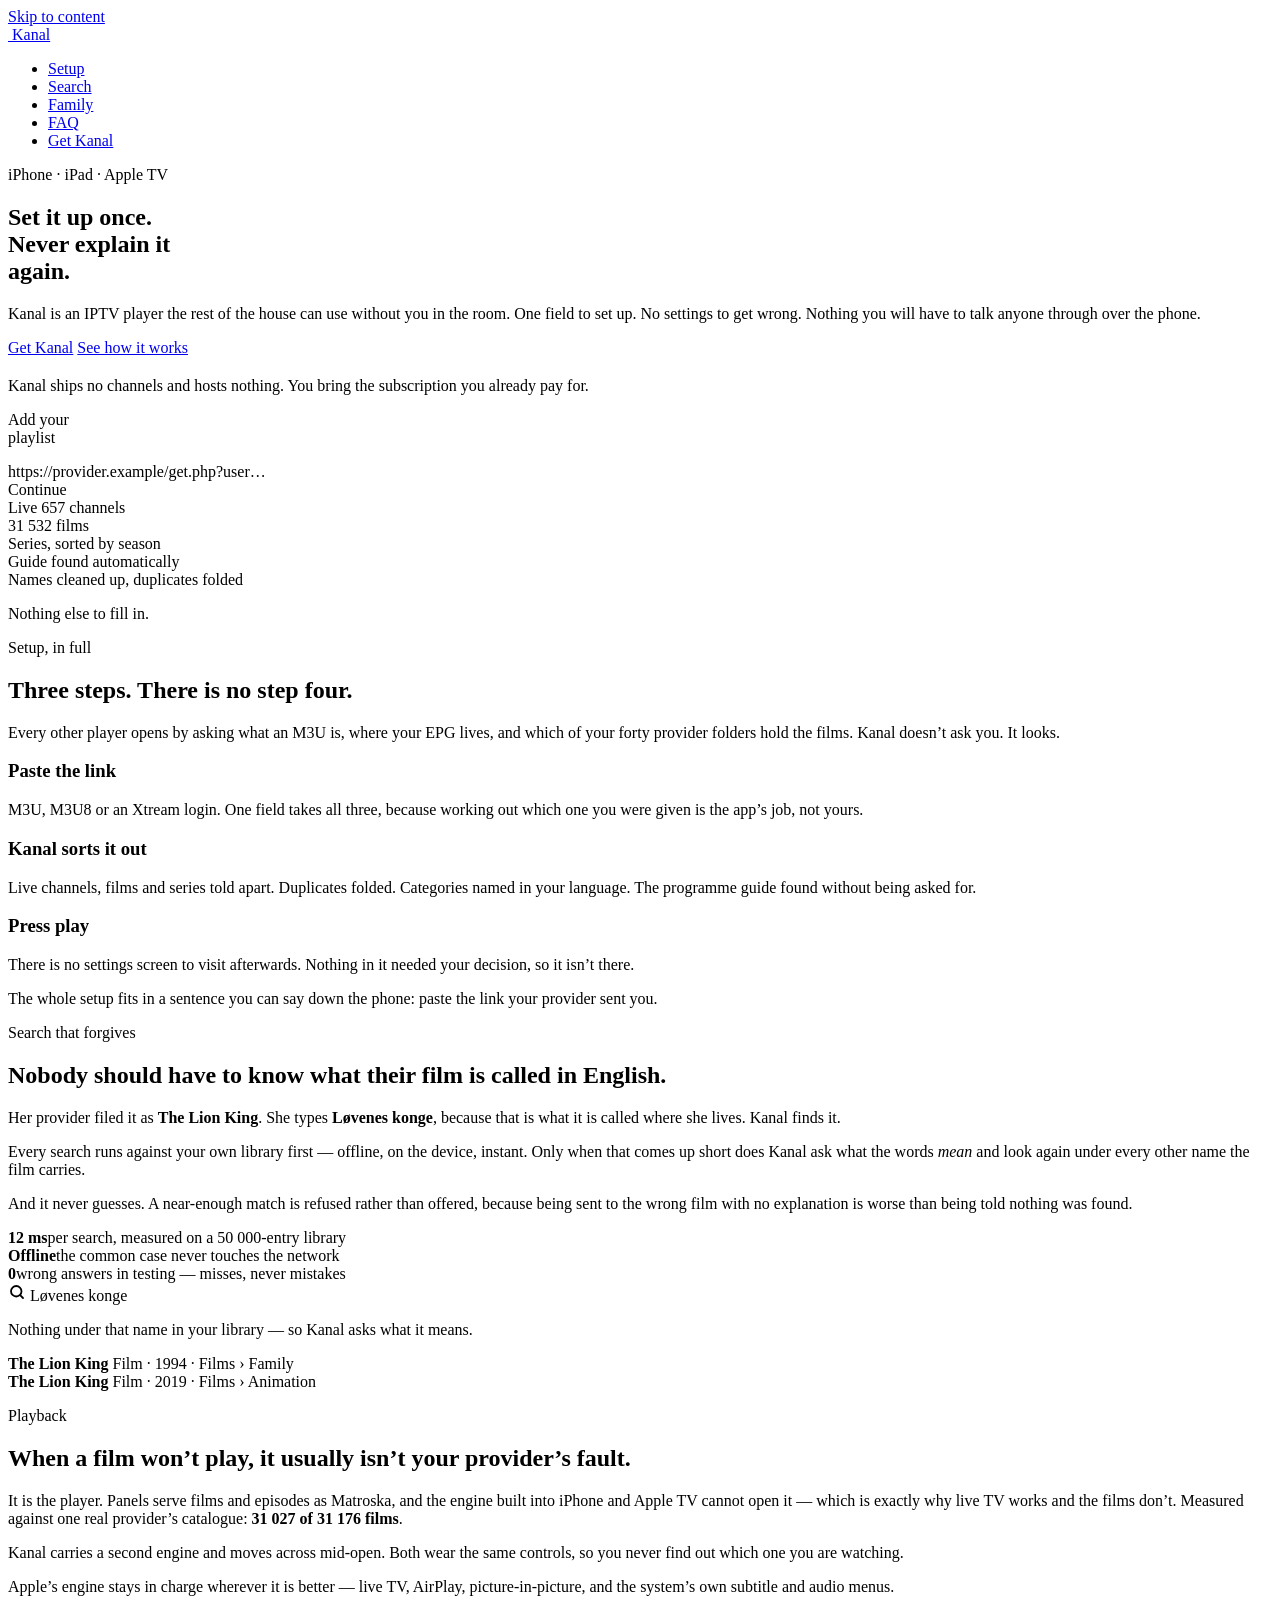
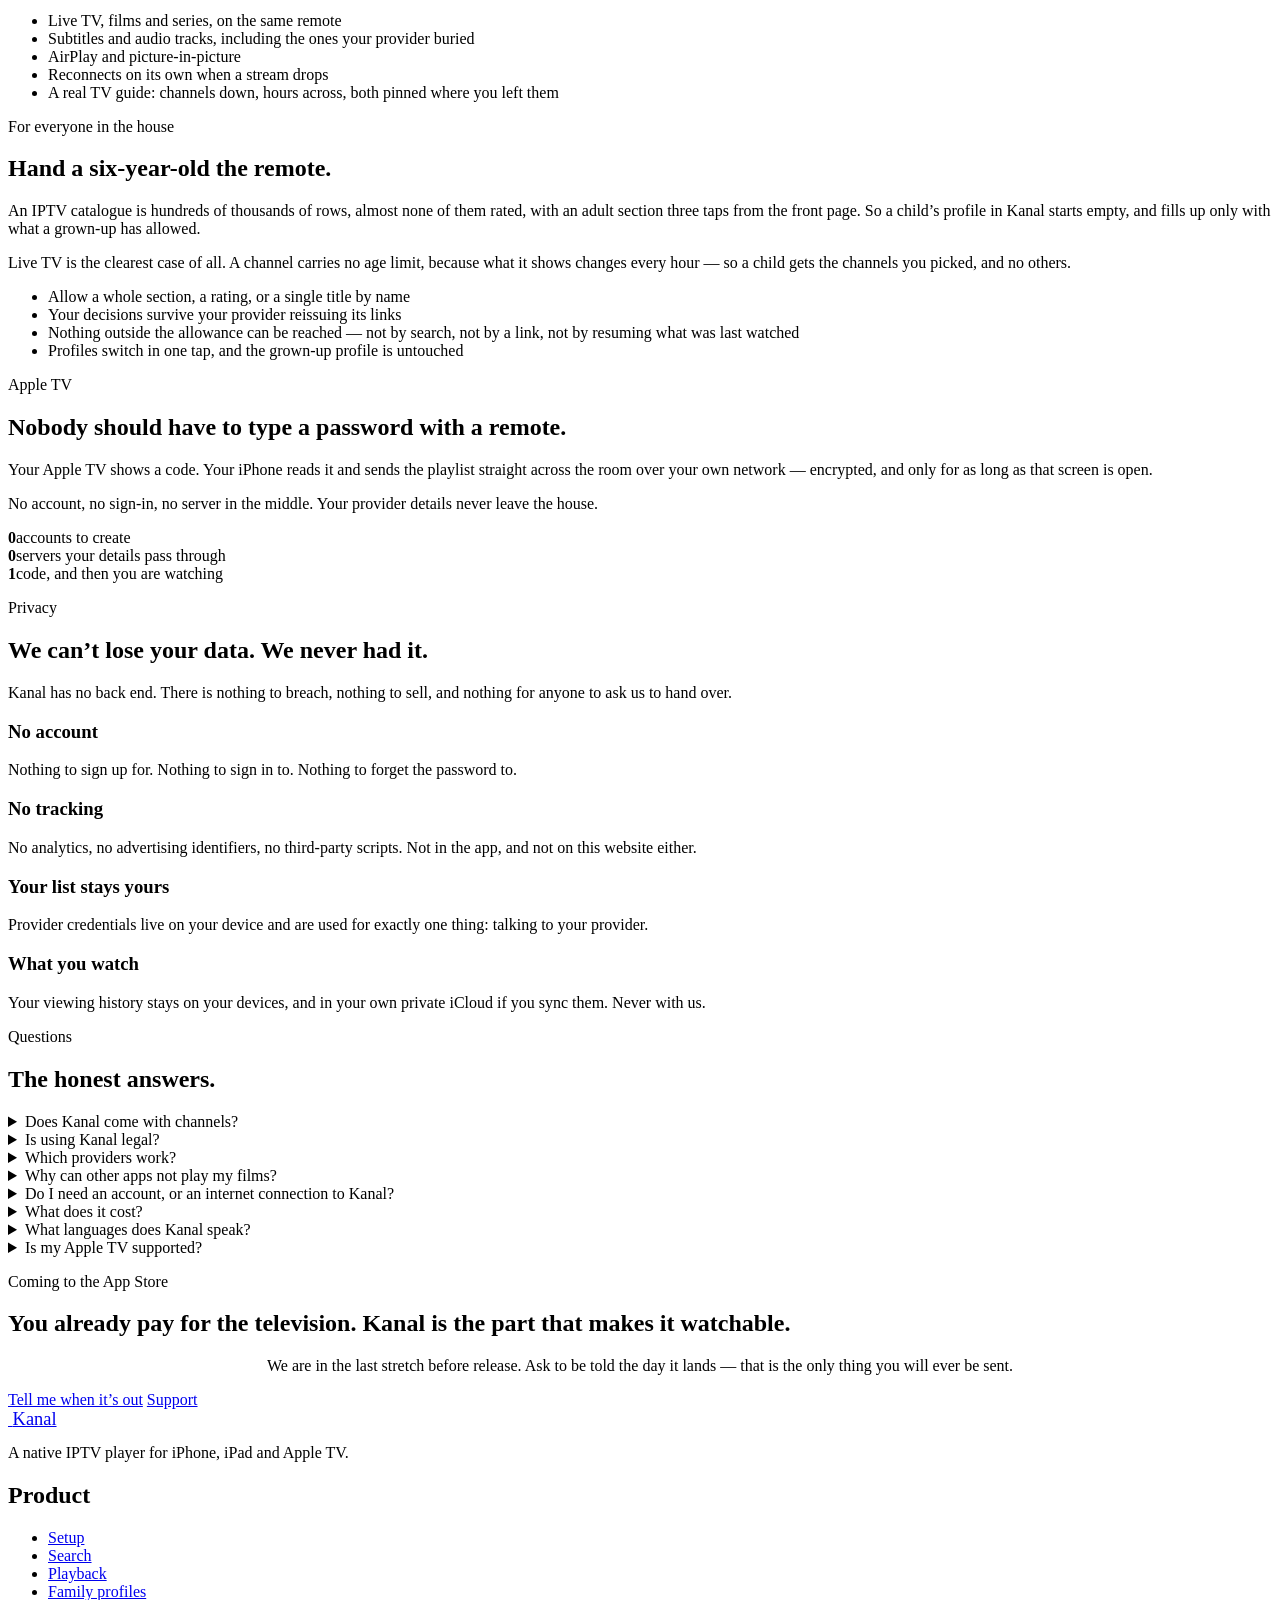
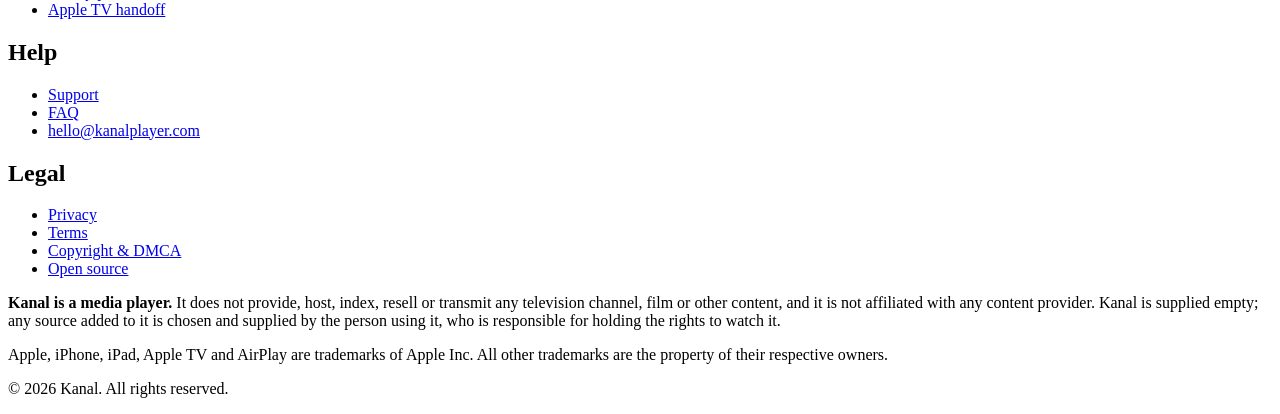
==== Site/index.html @ 0459a4e7 "Bring the website into the repository, ready for Vercel Site/ was a sibling folder outside git, so a" ====
<!doctype html>
<html lang="en">
<head>
<meta charset="utf-8">
<meta name="viewport" content="width=device-width, initial-scale=1, viewport-fit=cover">
<title>Kanal — the IPTV player anyone in the house can use</title>
<meta name="description" content="Kanal is an IPTV player for iPhone, iPad and Apple TV. Paste one link and it does the rest: sorts live TV, films and series, finds the guide, and plays the formats other players refuse. No account, no settings, nothing to explain.">
<link rel="canonical" href="https://kanalplayer.com/">
<meta name="theme-color" content="#EFEFEF" media="(prefers-color-scheme: light)">
<meta name="theme-color" content="#0B0B0C" media="(prefers-color-scheme: dark)">

<meta property="og:type" content="website">
<meta property="og:site_name" content="Kanal">
<meta property="og:title" content="Set it up once. Never explain it again.">
<meta property="og:description" content="The IPTV player for iPhone, iPad and Apple TV that the rest of the house can use without you in the room.">
<meta property="og:url" content="https://kanalplayer.com/">
<meta property="og:image" content="https://kanalplayer.com/assets/og.png">
<meta property="og:image:width" content="1200">
<meta property="og:image:height" content="630">
<meta property="og:image:alt" content="Kanal — set it up once, never explain it again.">
<meta name="twitter:card" content="summary_large_image">

<link rel="icon" href="/assets/app-icon-32.png" type="image/png">
<link rel="apple-touch-icon" href="/assets/apple-touch-icon.png">
<link rel="manifest" href="/site.webmanifest">
<link rel="stylesheet" href="/assets/styles.css">

<script type="application/ld+json">
{
  "@context": "https://schema.org",
  "@graph": [
    {
      "@type": "SoftwareApplication",
      "name": "Kanal",
      "alternateName": "Kanal: IPTV Player",
      "applicationCategory": "MultimediaApplication",
      "operatingSystem": "iOS, iPadOS, tvOS",
      "url": "https://kanalplayer.com/",
      "description": "A native IPTV player for iPhone, iPad and Apple TV. One field of setup: paste any M3U or Xtream link and Kanal detects the type, finds the guide and sorts live TV, films and series. Ships no channels.",
      "featureList": [
        "One-field setup for M3U and Xtream sources",
        "Automatic sorting of live TV, films and series",
        "Electronic programme guide",
        "Search across languages",
        "Child profiles",
        "Phone to Apple TV handoff over the local network",
        "Plays Matroska and other formats AVPlayer cannot open"
      ]
    },
    {
      "@type": "FAQPage",
      "mainEntity": [
        {
          "@type": "Question",
          "name": "Does Kanal come with channels?",
          "acceptedAnswer": { "@type": "Answer", "text": "No. Kanal arrives empty. It ships no channels, hosts nothing and has no catalogue of its own. You bring a subscription you already pay for, and Kanal plays it." }
        },
        {
          "@type": "Question",
          "name": "What do I need to set it up?",
          "acceptedAnswer": { "@type": "Answer", "text": "One link from your provider. Kanal works out whether it is an M3U playlist or an Xtream login, finds the programme guide, and sorts the result into live TV, films and series." }
        },
        {
          "@type": "Question",
          "name": "Does Kanal need an account?",
          "acceptedAnswer": { "@type": "Answer", "text": "No. There is no Kanal account and no Kanal server. Your provider details are stored on your device and are never sent to us." }
        },
        {
          "@type": "Question",
          "name": "Why do some films not play in other apps?",
          "acceptedAnswer": { "@type": "Answer", "text": "Most providers serve films and episodes as Matroska, which Apple's built-in player cannot open. Kanal carries a second playback engine and switches to it automatically when it meets a format the system engine refuses." }
        }
      ]
    }
  ]
}
</script>
</head>

<body>
<a class="skip" href="#main">Skip to content</a>

<header class="masthead">
  <div class="shell">
    <a class="wordmark" href="/">
      <img class="mark" src="/assets/app-icon-128.png" alt="">
      <span>Kanal</span>
    </a>
    <nav aria-label="Primary">
      <ul>
        <li class="nav-secondary"><a href="#setup">Setup</a></li>
        <li class="nav-secondary"><a href="#search">Search</a></li>
        <li class="nav-secondary"><a href="#family">Family</a></li>
        <li class="nav-secondary"><a href="#faq">FAQ</a></li>
        <li><a href="#get">Get Kanal</a></li>
      </ul>
    </nav>
  </div>
</header>

<main id="main">

  <!-- ------------------------------------------------------------ hero -->
  <section class="hero">
    <div class="shell hero-grid">
      <div>
        <p class="eyebrow">iPhone · iPad · Apple TV</p>
        <h1 class="display">Set it up once.<br>Never explain it<br><span class="accent-text">again</span>.</h1>
        <p class="lede">Kanal is an IPTV player the rest of the house can use without you in the room. One field to set up. No settings to get wrong. Nothing you will have to talk anyone through over the phone.</p>
        <div class="actions hero-actions">
          <a class="btn btn-primary" href="#get">Get Kanal</a>
          <a class="btn btn-quiet" href="#setup">See how it works</a>
        </div>
        <p class="note" style="margin-block-start:1.25rem">Kanal ships no channels and hosts nothing. You bring the subscription you already pay for.</p>
      </div>

      <div class="device" role="img" aria-label="Kanal on iPhone: a single field holding a provider link, and a library already sorted into live TV, films and series.">
        <div class="device-screen">
          <p class="title">Add your<br>playlist</p>
          <div class="device-field">https://provider.example/get.php?user…</div>
          <div class="device-cta">Continue</div>
          <div class="device-rows">
            <div class="device-row"><span class="swatch live"></span><span class="badge-live">Live</span> 657 channels</div>
            <div class="device-row"><span class="swatch"></span> 31 532 films</div>
            <div class="device-row"><span class="swatch"></span> Series, sorted by season</div>
            <div class="device-row"><span class="swatch"></span> Guide found automatically</div>
            <div class="device-row"><span class="swatch"></span> Names cleaned up, duplicates folded</div>
          </div>
          <p class="device-foot">Nothing else to fill in.</p>
        </div>
      </div>
    </div>
  </section>

  <!-- ----------------------------------------------------------- setup -->
  <section id="setup">
    <div class="shell">
      <div class="section-head">
        <p class="eyebrow">Setup, in full</p>
        <h2 class="display">Three steps. There is no step four.</h2>
        <p class="lede">Every other player opens by asking what an M3U is, where your EPG lives, and which of your forty provider folders hold the films. Kanal doesn’t ask you. It looks.</p>
      </div>

      <div class="grid steps">
        <article class="card">
          <h3>Paste the link</h3>
          <p>M3U, M3U8 or an Xtream login. One field takes all three, because working out which one you were given is the app’s job, not yours.</p>
        </article>
        <article class="card">
          <h3>Kanal sorts it out</h3>
          <p>Live channels, films and series told apart. Duplicates folded. Categories named in your language. The programme guide found without being asked for.</p>
        </article>
        <article class="card">
          <h3>Press play</h3>
          <p>There is no settings screen to visit afterwards. Nothing in it needed your decision, so it isn’t there.</p>
        </article>
      </div>

      <p class="closer display">The whole setup fits in a sentence you can say down the phone: paste the link your provider sent you.</p>
    </div>
  </section>

  <!-- ---------------------------------------------------------- search -->
  <section id="search">
    <div class="shell split">
      <div>
        <p class="eyebrow">Search that forgives</p>
        <h2 class="display">Nobody should have to know what their film is called in English.</h2>
        <div class="prose stack">
          <p>Her provider filed it as <strong>The Lion King</strong>. She types <strong>Løvenes konge</strong>, because that is what it is called where she lives. Kanal finds it.</p>
          <p>Every search runs against your own library first — offline, on the device, instant. Only when that comes up short does Kanal ask what the words <em>mean</em> and look again under every other name the film carries.</p>
          <p>And it never guesses. A near-enough match is refused rather than offered, because being sent to the wrong film with no explanation is worse than being told nothing was found.</p>
        </div>
        <div class="figures">
          <div class="figure"><b>12 ms</b><span>per search, measured on a 50 000-entry library</span></div>
          <div class="figure"><b>Offline</b><span>the common case never touches the network</span></div>
          <div class="figure"><b>0</b><span>wrong answers in testing — misses, never mistakes</span></div>
        </div>
      </div>

      <div class="card search-demo">
        <div class="search-field">
          <svg width="18" height="18" viewBox="0 0 24 24" fill="none" stroke="currentColor" stroke-width="2.4" stroke-linecap="round" aria-hidden="true"><circle cx="11" cy="11" r="7"/><path d="m20 20-3.5-3.5"/></svg>
          <span>Løvenes konge</span>
        </div>
        <p class="arrow-note">Nothing under that name in your library — so Kanal asks what it means.</p>
        <div class="result">
          <span class="poster" aria-hidden="true"></span>
          <span class="meta">
            <b>The Lion King</b>
            <span>Film · 1994 · Films › Family</span>
          </span>
        </div>
        <div class="result">
          <span class="poster" aria-hidden="true"></span>
          <span class="meta">
            <b>The Lion King</b>
            <span>Film · 2019 · Films › Animation</span>
          </span>
        </div>
      </div>
    </div>
  </section>

  <!-- --------------------------------------------------------- playback -->
  <section id="playback">
    <div class="shell split reverse">
      <div>
        <p class="eyebrow">Playback</p>
        <h2 class="display">When a film won’t play, it usually isn’t your provider’s fault.</h2>
        <div class="prose stack">
          <p>It is the player. Panels serve films and episodes as Matroska, and the engine built into iPhone and Apple TV cannot open it — which is exactly why live TV works and the films don’t. Measured against one real provider’s catalogue: <strong>31 027 of 31 176 films</strong>.</p>
          <p>Kanal carries a second engine and moves across mid-open. Both wear the same controls, so you never find out which one you are watching.</p>
          <p>Apple’s engine stays in charge wherever it is better — live TV, AirPlay, picture-in-picture, and the system’s own subtitle and audio menus.</p>
        </div>
      </div>
      <div class="card">
        <ul class="ticks">
          <li>Live TV, films and series, on the same remote</li>
          <li>Subtitles and audio tracks, including the ones your provider buried</li>
          <li>AirPlay and picture-in-picture</li>
          <li>Reconnects on its own when a stream drops</li>
          <li>A real TV guide: channels down, hours across, both pinned where you left them</li>
        </ul>
      </div>
    </div>
  </section>

  <!-- ---------------------------------------------------------- family -->
  <section id="family">
    <div class="shell">
      <div class="band">
        <div class="split">
          <div>
            <p class="eyebrow" style="color:var(--on-ink-2)">For everyone in the house</p>
            <h2 class="display">Hand a six-year-old the remote.</h2>
            <div class="prose stack">
              <p>An IPTV catalogue is hundreds of thousands of rows, almost none of them rated, with an adult section three taps from the front page. So a child’s profile in Kanal starts empty, and fills up only with what a grown-up has allowed.</p>
              <p>Live TV is the clearest case of all. A channel carries no age limit, because what it shows changes every hour — so a child gets the channels you picked, and no others.</p>
            </div>
          </div>
          <div>
            <ul class="ticks">
              <li>Allow a whole section, a rating, or a single title by name</li>
              <li>Your decisions survive your provider reissuing its links</li>
              <li>Nothing outside the allowance can be reached — not by search, not by a link, not by resuming what was last watched</li>
              <li>Profiles switch in one tap, and the grown-up profile is untouched</li>
            </ul>
          </div>
        </div>
      </div>
    </div>
  </section>

  <!-- --------------------------------------------------------- handoff -->
  <section id="handoff">
    <div class="shell split">
      <div>
        <p class="eyebrow">Apple TV</p>
        <h2 class="display">Nobody should have to type a password with a remote.</h2>
        <div class="prose stack">
          <p>Your Apple TV shows a code. Your iPhone reads it and sends the playlist straight across the room over your own network — encrypted, and only for as long as that screen is open.</p>
          <p>No account, no sign-in, no server in the middle. Your provider details never leave the house.</p>
        </div>
      </div>
      <div class="card">
        <div class="figures" style="border:0; margin:0; padding:0">
          <div class="figure"><b>0</b><span>accounts to create</span></div>
          <div class="figure"><b>0</b><span>servers your details pass through</span></div>
          <div class="figure"><b>1</b><span>code, and then you are watching</span></div>
        </div>
      </div>
    </div>
  </section>

  <!-- --------------------------------------------------------- privacy -->
  <section id="privacy">
    <div class="shell">
      <div class="section-head">
        <p class="eyebrow">Privacy</p>
        <h2 class="display">We can’t lose your data. We never had it.</h2>
        <p class="lede">Kanal has no back end. There is nothing to breach, nothing to sell, and nothing for anyone to ask us to hand over.</p>
      </div>
      <div class="grid">
        <article class="card"><h3 class="eyebrow">No account</h3><p class="prose" style="margin-block-start:.6rem">Nothing to sign up for. Nothing to sign in to. Nothing to forget the password to.</p></article>
        <article class="card"><h3 class="eyebrow">No tracking</h3><p class="prose" style="margin-block-start:.6rem">No analytics, no advertising identifiers, no third-party scripts. Not in the app, and not on this website either.</p></article>
        <article class="card"><h3 class="eyebrow">Your list stays yours</h3><p class="prose" style="margin-block-start:.6rem">Provider credentials live on your device and are used for exactly one thing: talking to your provider.</p></article>
        <article class="card"><h3 class="eyebrow">What you watch</h3><p class="prose" style="margin-block-start:.6rem">Your viewing history stays on your devices, and in your own private iCloud if you sync them. Never with us.</p></article>
      </div>
    </div>
  </section>

  <!-- -------------------------------------------------------------- faq -->
  <section id="faq">
    <div class="shell">
      <div class="section-head">
        <p class="eyebrow">Questions</p>
        <h2 class="display">The honest answers.</h2>
      </div>
      <div class="faq">
        <details>
          <summary>Does Kanal come with channels?</summary>
          <p>No. Kanal arrives empty. It ships no channels, hosts nothing, resells nothing and has no catalogue of its own. It plays a subscription you already pay for, the way a music player plays files you already own.</p>
        </details>
        <details>
          <summary>Is using Kanal legal?</summary>
          <p>The player is. What you point it at is your responsibility: you need the right to watch whatever you add. Kanal has no way of knowing what a given link contains, and takes no part in supplying it.</p>
        </details>
        <details>
          <summary>Which providers work?</summary>
          <p>Anything speaking standard M3U or M3U8, and Xtream panels. If your provider gave you a link, or a username, host and password, that is all Kanal needs.</p>
        </details>
        <details>
          <summary>Why can other apps not play my films?</summary>
          <p>Because most panels serve films and episodes as Matroska, and the player built into Apple’s systems cannot open it. Kanal carries a second engine for exactly this, and switches to it without telling you.</p>
        </details>
        <details>
          <summary>Do I need an account, or an internet connection to Kanal?</summary>
          <p>Neither. There is no Kanal account and no Kanal server. Your device talks to your provider, to Apple’s iCloud if you sync, and to public film databases for posters — never to us.</p>
        </details>
        <details>
          <summary>What does it cost?</summary>
          <p>Kanal is free to watch with, for as long as you like: live TV, films and series all play. Kanal Pluss removes the small watermark and the occasional reminder, and is available by the month, by the year with a free week to try it, or once for good. There is no advertising either way.</p>
        </details>
        <details>
          <summary>What languages does Kanal speak?</summary>
          <p>The interface ships in fourteen languages, from Norwegian and Swedish to Arabic and Brazilian Portuguese. Search understands far more than that — it looks for a film under the name it has in your language, whatever your provider called it.</p>
        </details>
        <details>
          <summary>Is my Apple TV supported?</summary>
          <p>Yes. iPhone, iPad and Apple TV share one app and one design, tuned for a remote where that matters.</p>
        </details>
      </div>
    </div>
  </section>

  <!-- --------------------------------------------------------------- cta -->
  <section id="get">
    <div class="shell cta">
      <p class="eyebrow">Coming to the App Store</p>
      <h2 class="display">You already pay for the television. Kanal is the part that makes it watchable.</h2>
      <p class="lede" style="text-align:center">We are in the last stretch before release. Ask to be told the day it lands — that is the only thing you will ever be sent.</p>
      <div class="actions" style="justify-content:center">
        <a class="btn btn-primary" href="mailto:hello@kanalplayer.com?subject=Tell%20me%20when%20Kanal%20is%20out">Tell me when it&rsquo;s out</a>
        <a class="btn btn-quiet" href="/support.html">Support</a>
      </div>
    </div>
  </section>

</main>

<footer class="site-footer">
  <div class="shell">
    <div class="footer-grid">
      <div>
        <a class="wordmark" href="/" style="font-size:1.15rem">
          <img class="mark" src="/assets/app-icon-128.png" alt="">
          <span>Kanal</span>
        </a>
        <p style="margin-block-start:0.85rem">A native IPTV player for iPhone, iPad and Apple TV.</p>
      </div>
      <nav aria-label="Product">
        <h2>Product</h2>
        <ul>
          <li><a href="/#setup">Setup</a></li>
          <li><a href="/#search">Search</a></li>
          <li><a href="/#playback">Playback</a></li>
          <li><a href="/#family">Family profiles</a></li>
          <li><a href="/#handoff">Apple TV handoff</a></li>
        </ul>
      </nav>
      <nav aria-label="Support">
        <h2>Help</h2>
        <ul>
          <li><a href="/support.html">Support</a></li>
          <li><a href="/#faq">FAQ</a></li>
          <li><a href="mailto:hello@kanalplayer.com">hello@kanalplayer.com</a></li>
        </ul>
      </nav>
      <nav aria-label="Legal">
        <h2>Legal</h2>
        <ul>
          <li><a href="/privacy.html">Privacy</a></li>
          <li><a href="/terms.html">Terms</a></li>
          <li><a href="/copyright.html">Copyright &amp; DMCA</a></li>
          <li><a href="/licenses.html">Open source</a></li>
        </ul>
      </nav>
    </div>

    <div class="disclaimer">
      <p><strong>Kanal is a media player.</strong> It does not provide, host, index, resell or transmit any television channel, film or other content, and it is not affiliated with any content provider. Kanal is supplied empty; any source added to it is chosen and supplied by the person using it, who is responsible for holding the rights to watch it.</p>
      <p>Apple, iPhone, iPad, Apple TV and AirPlay are trademarks of Apple Inc. All other trademarks are the property of their respective owners.</p>
      <p>&copy; 2026 Kanal. All rights reserved.</p>
    </div>
  </div>
</footer>

</body>
</html>
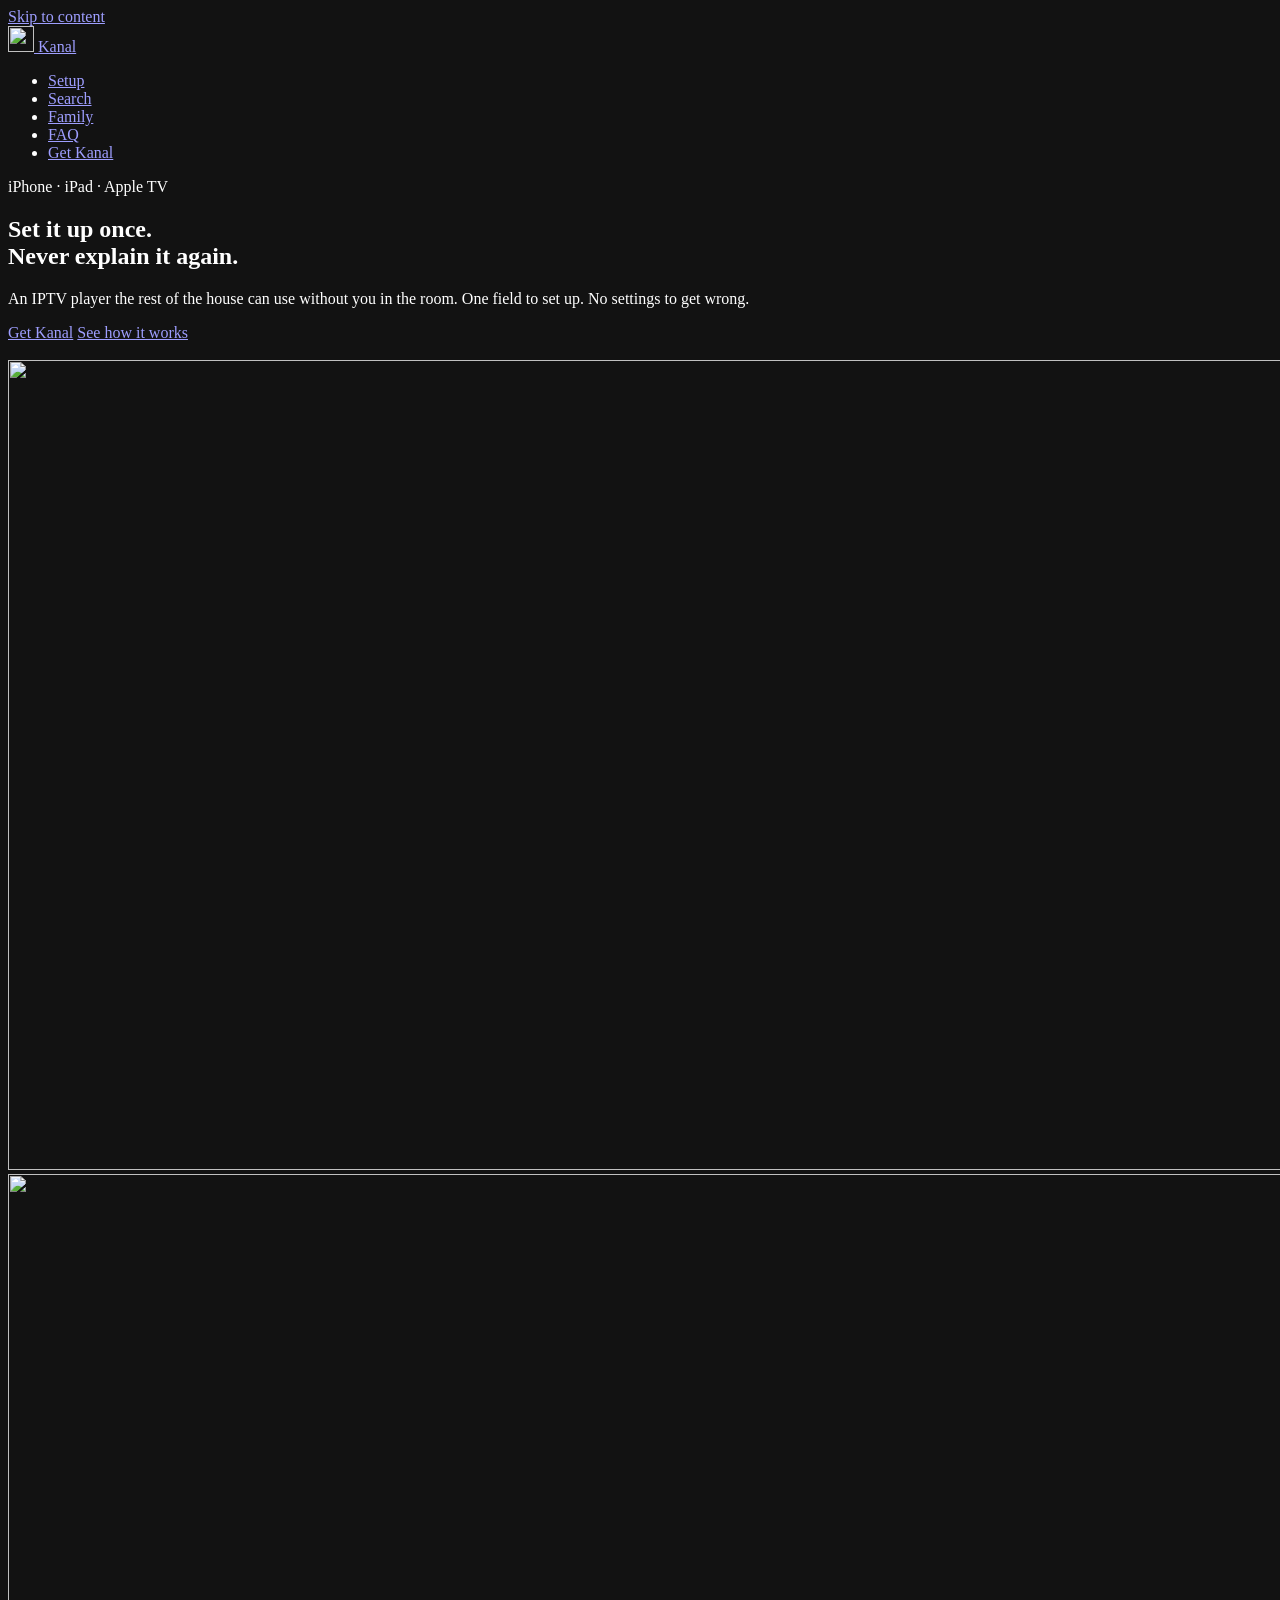
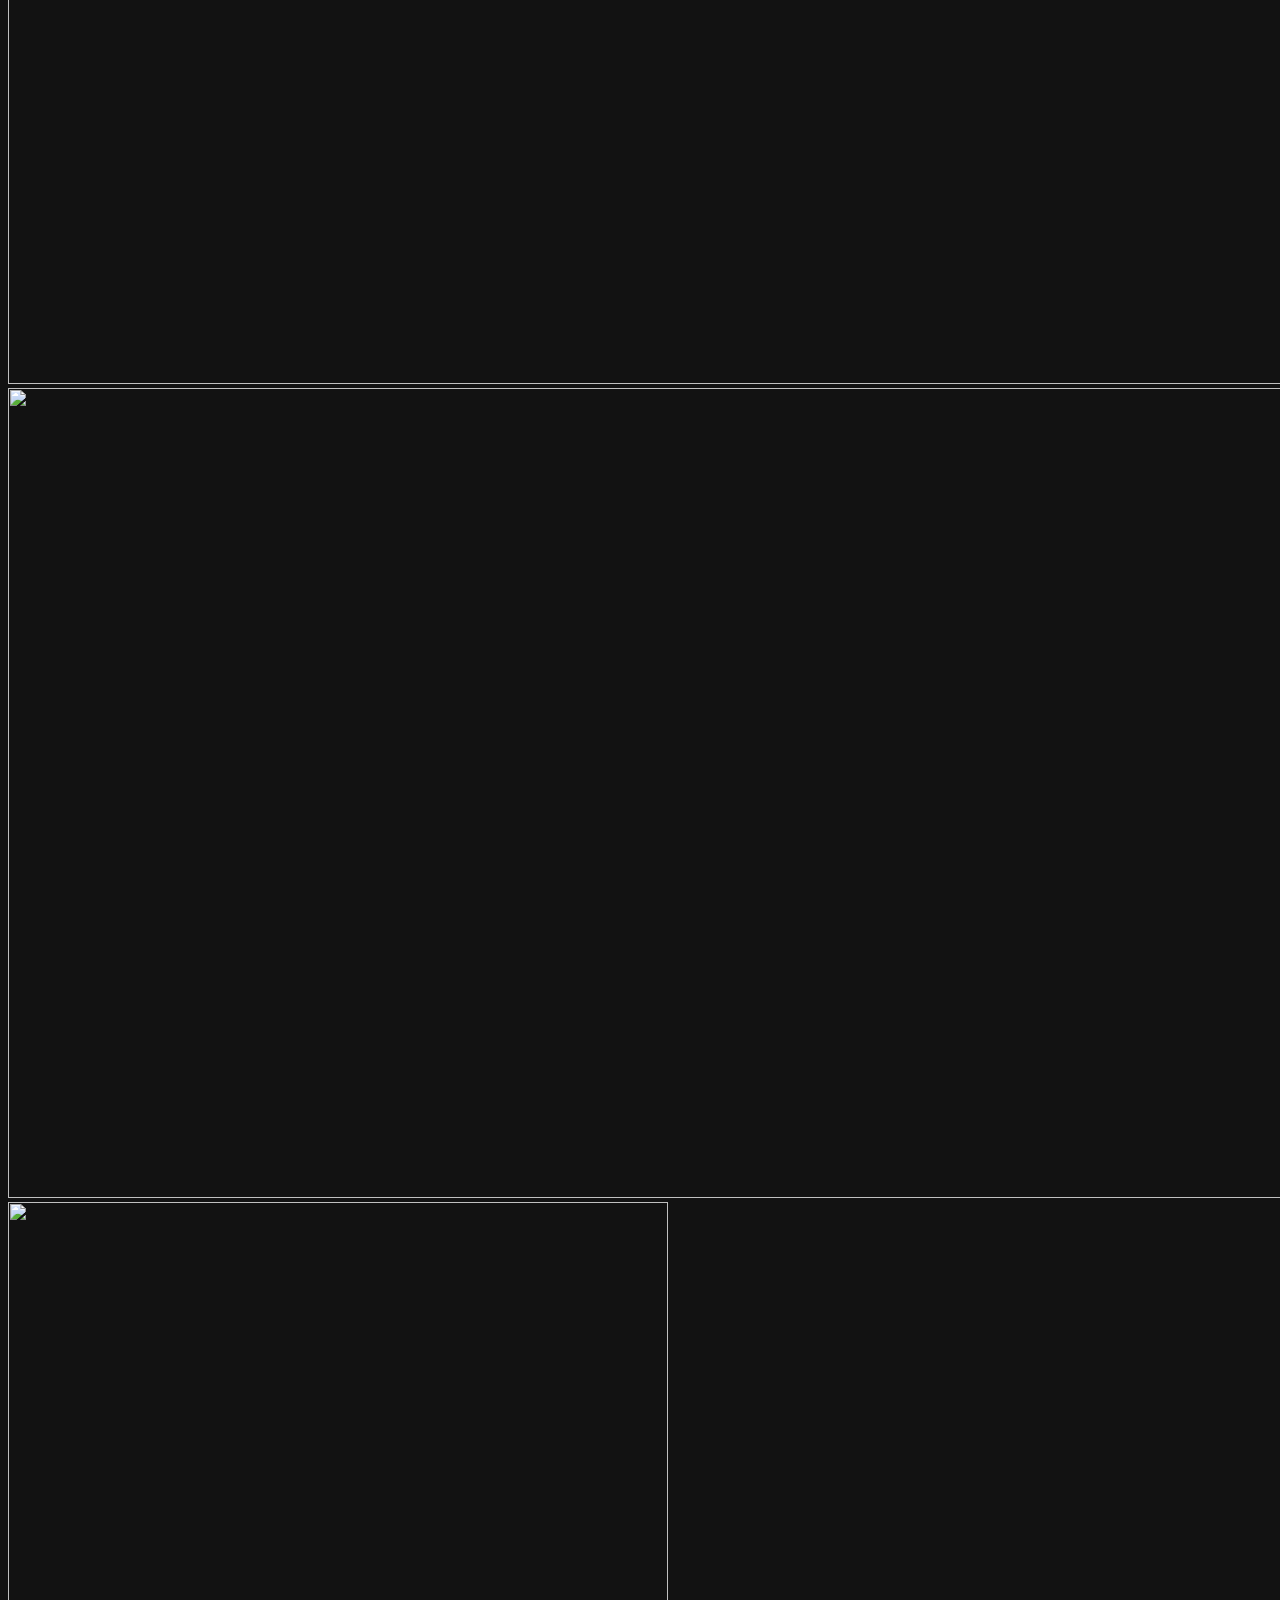
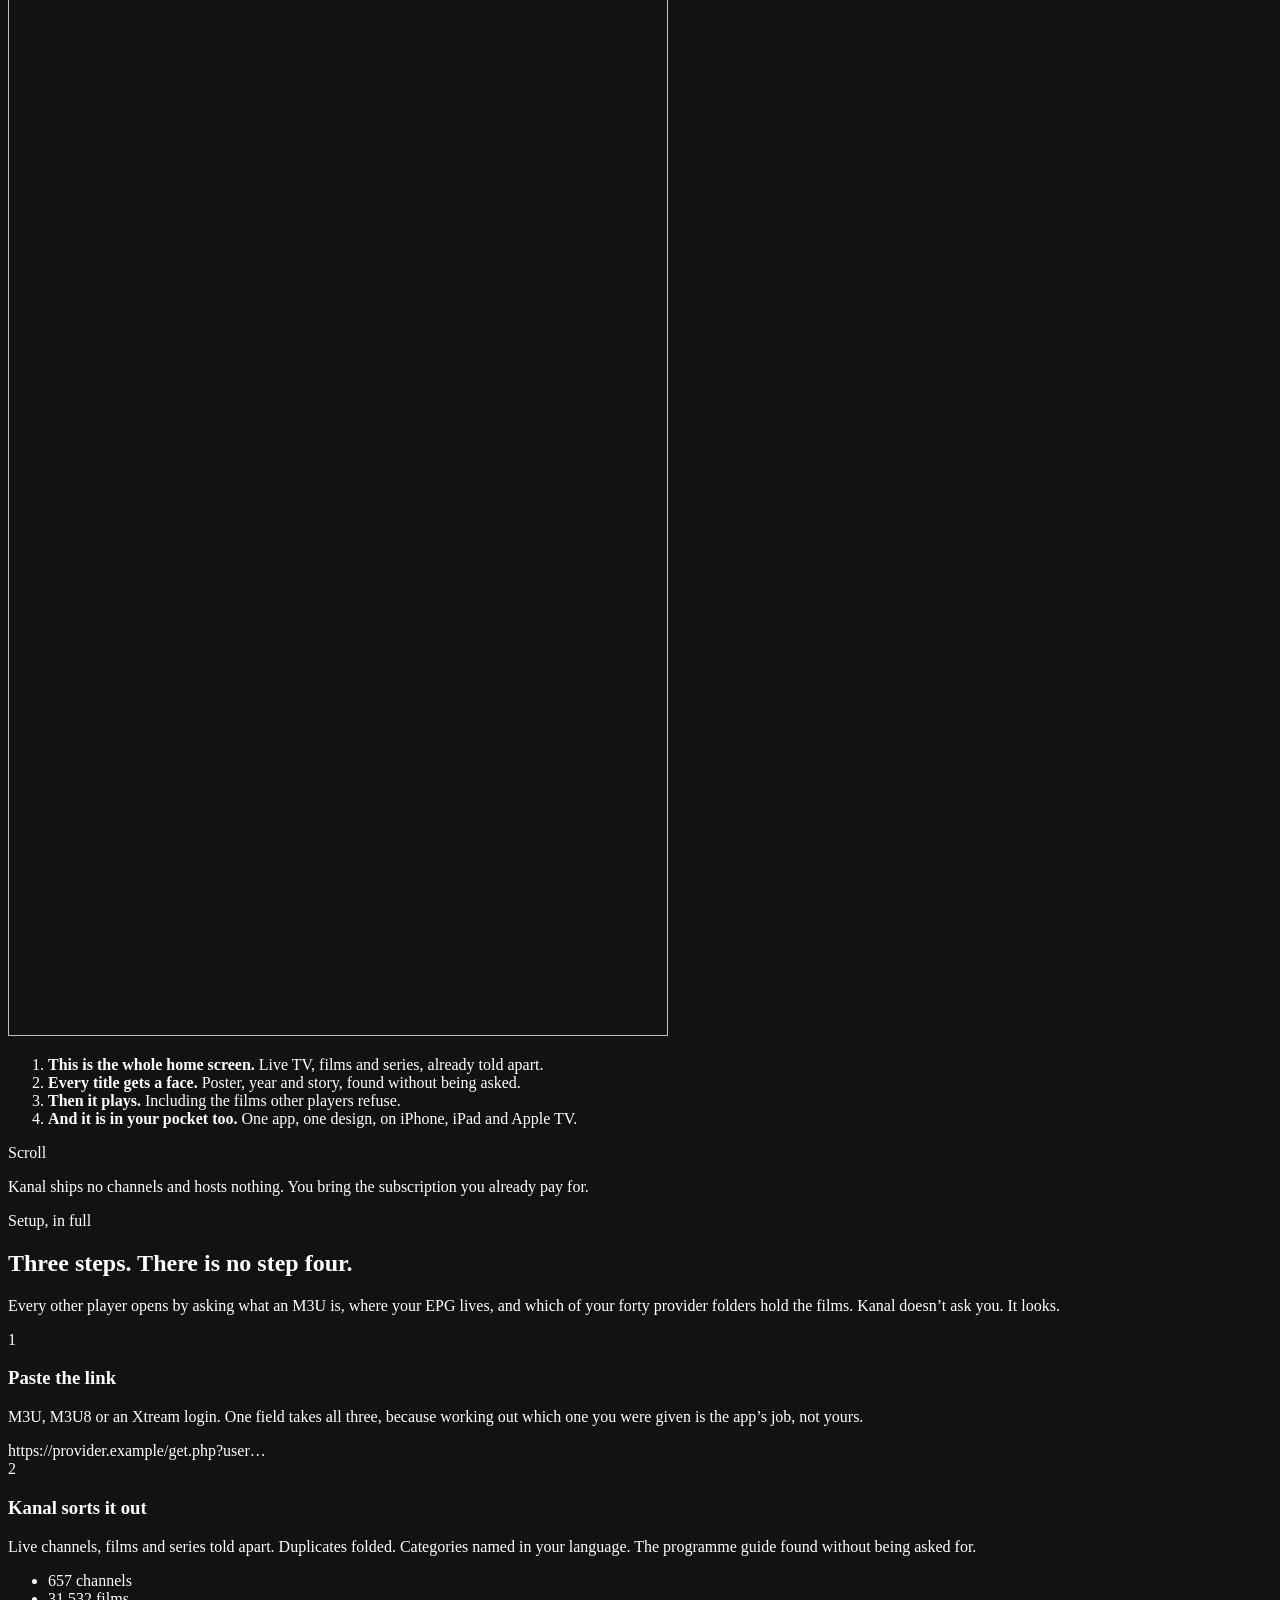
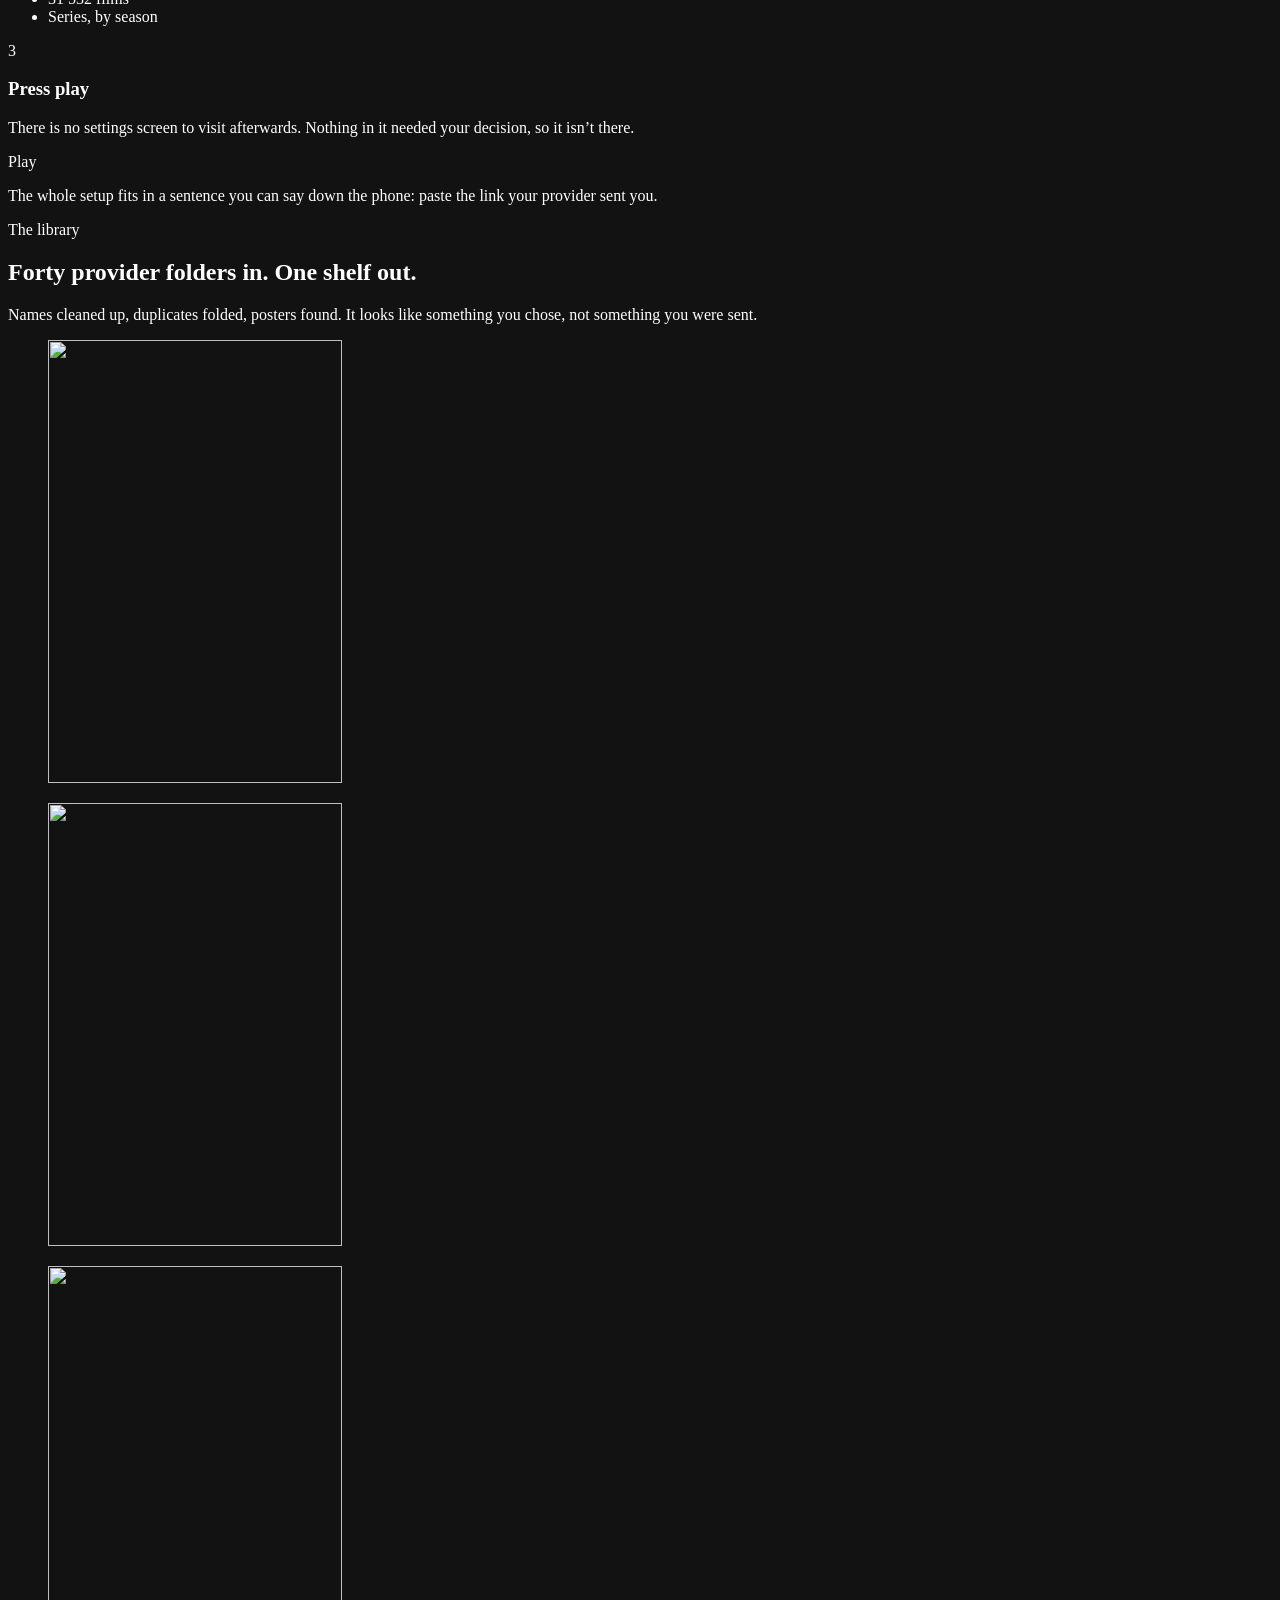
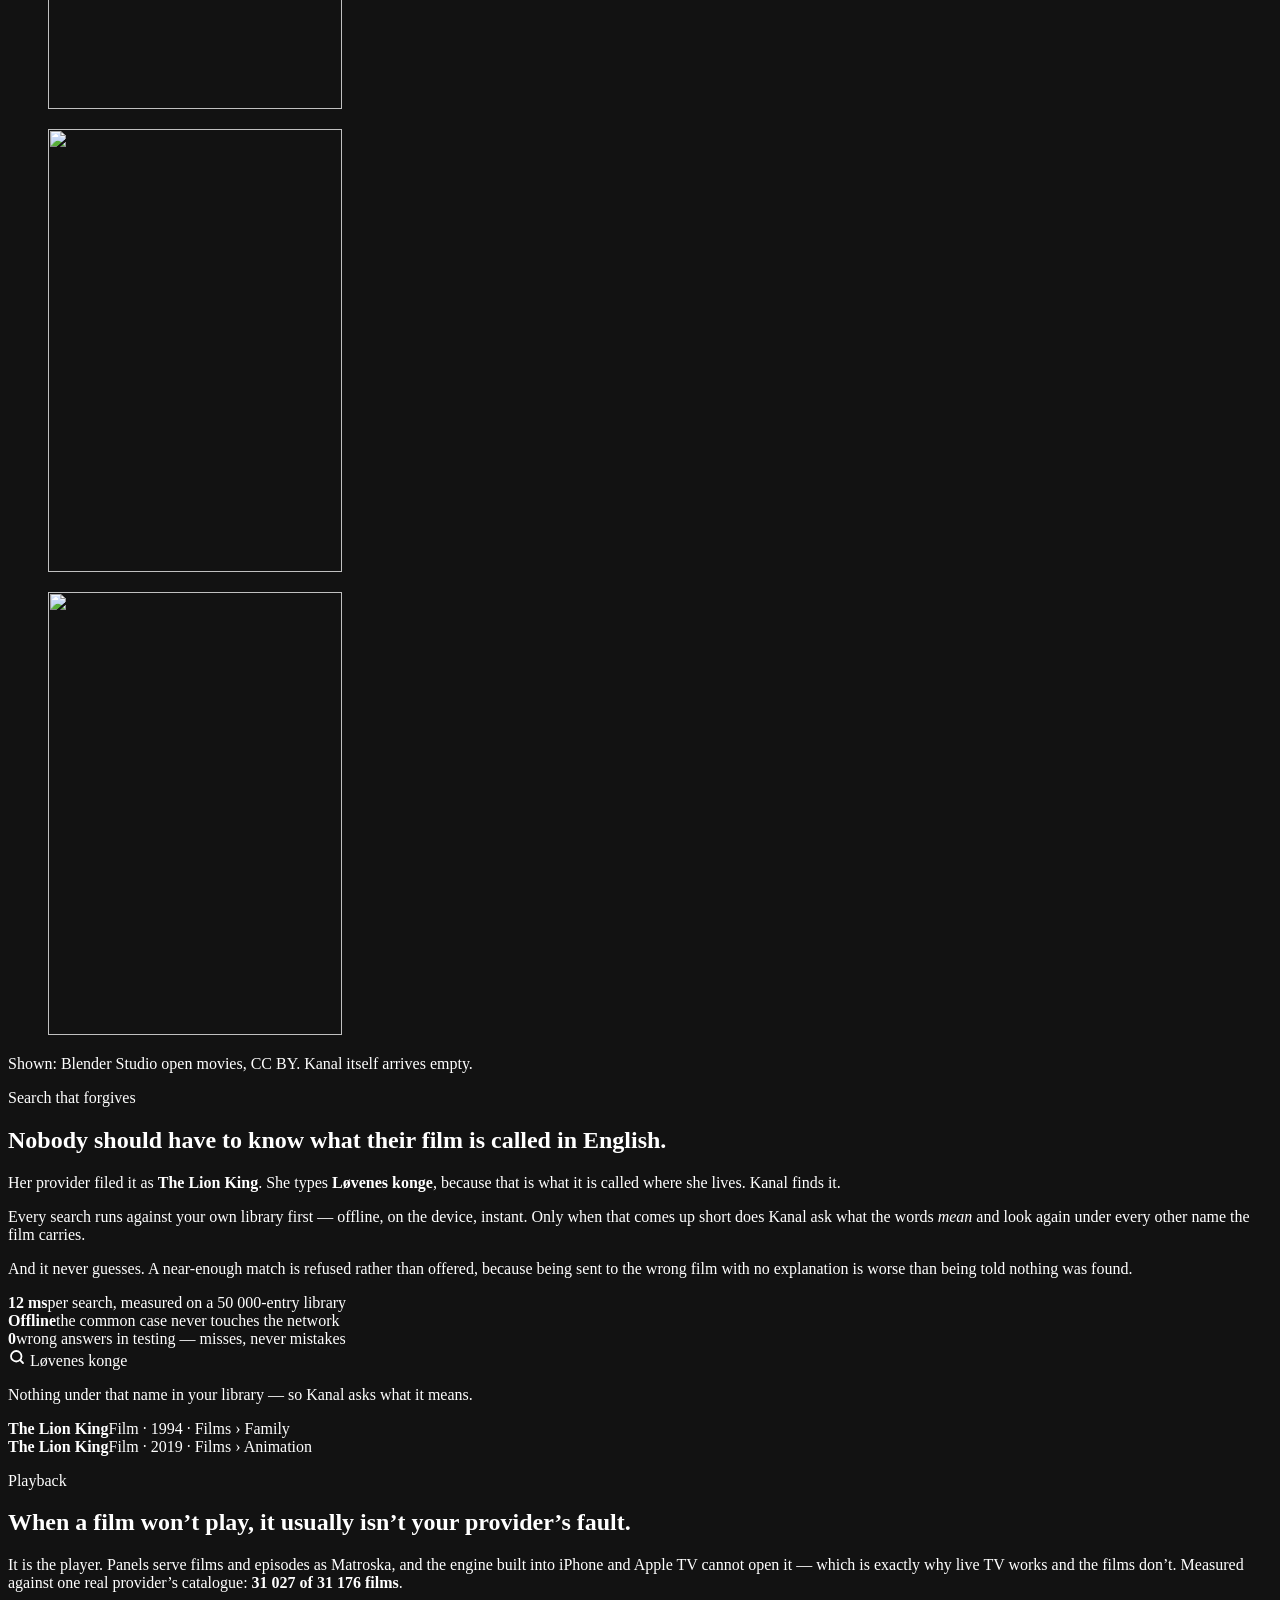
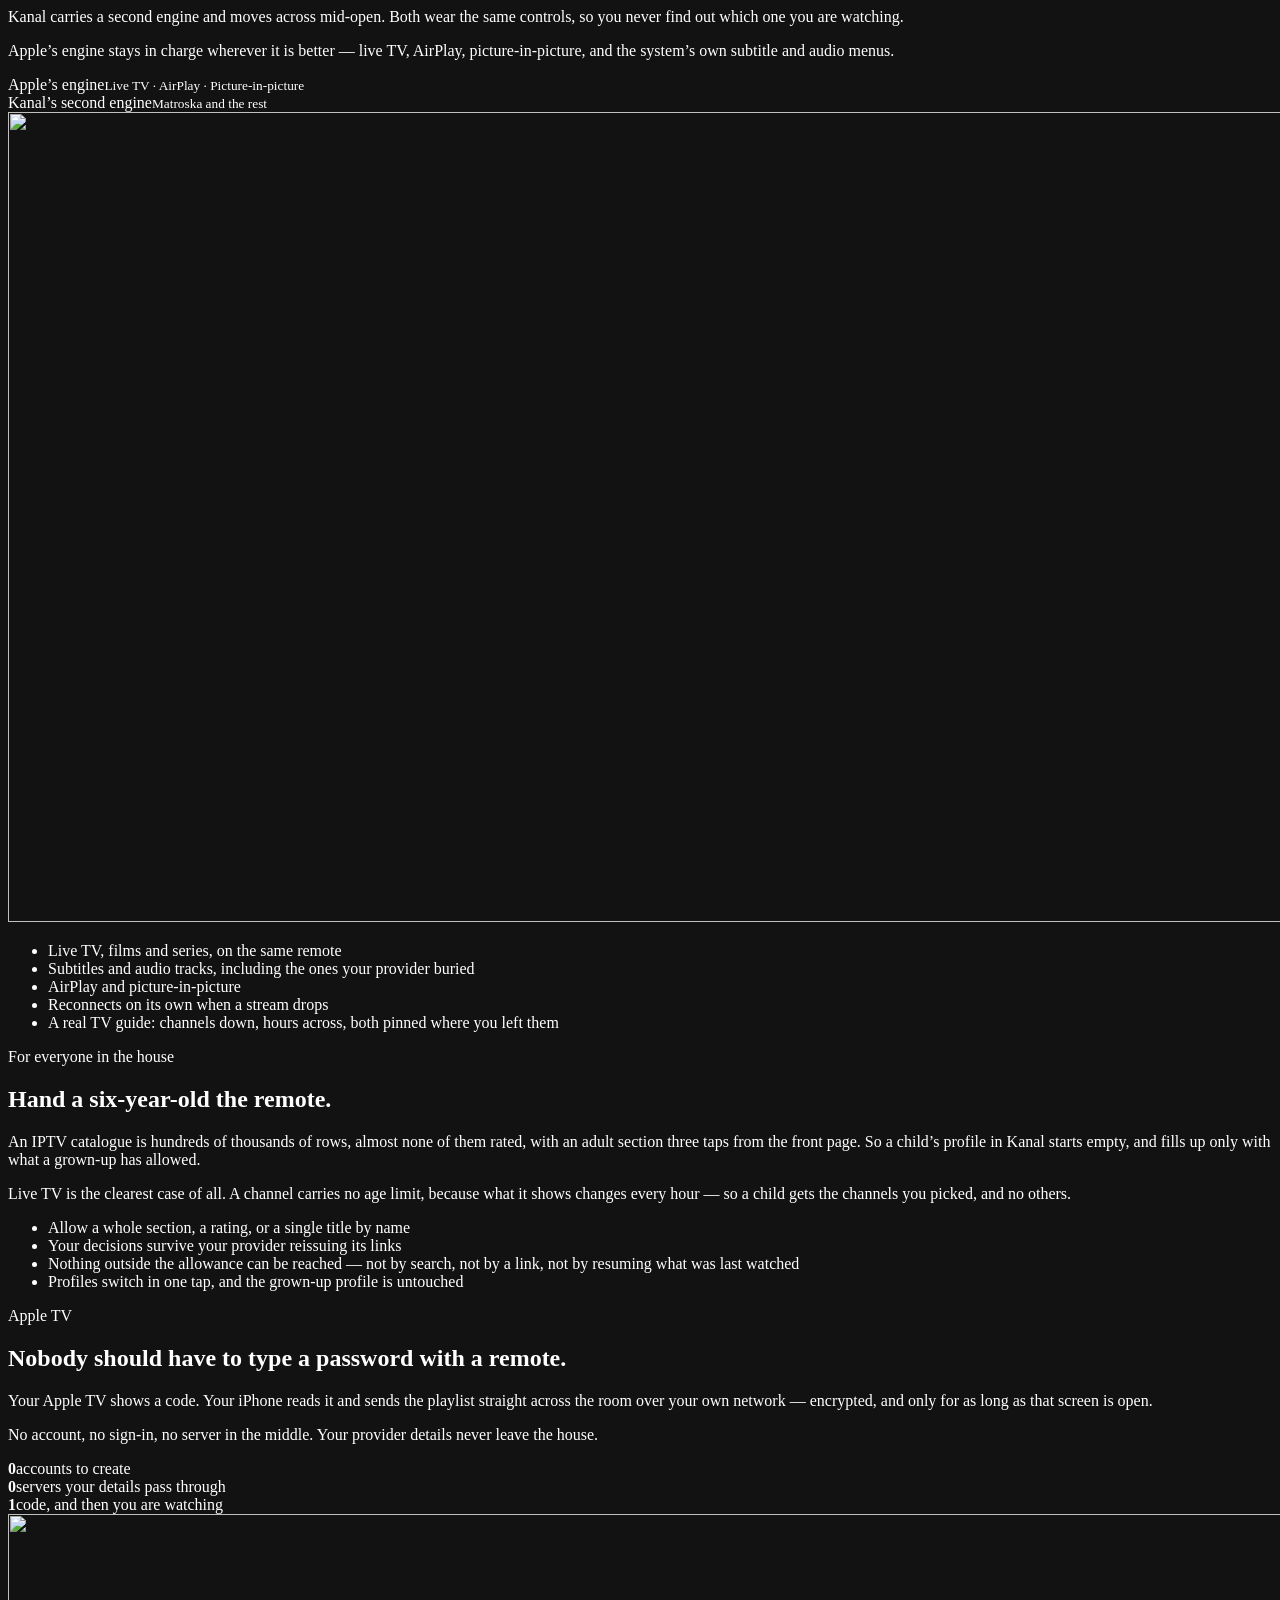
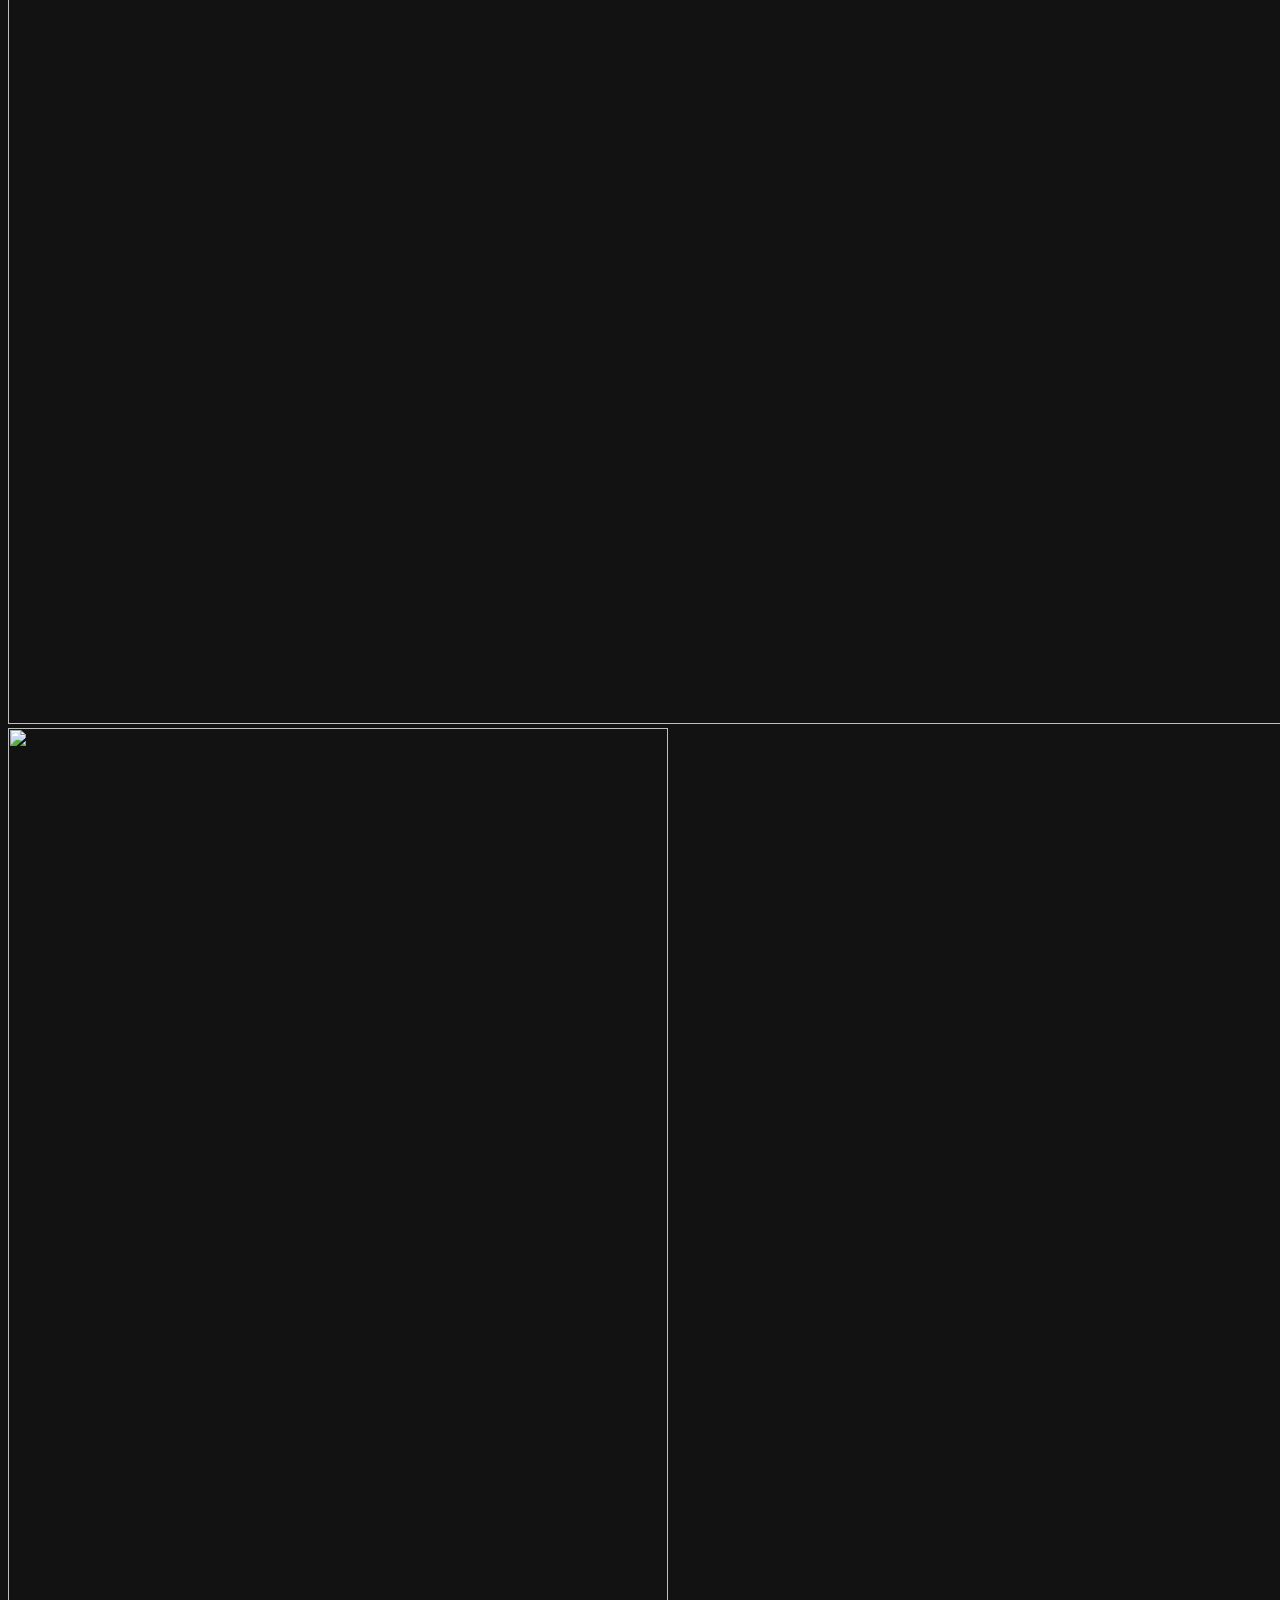
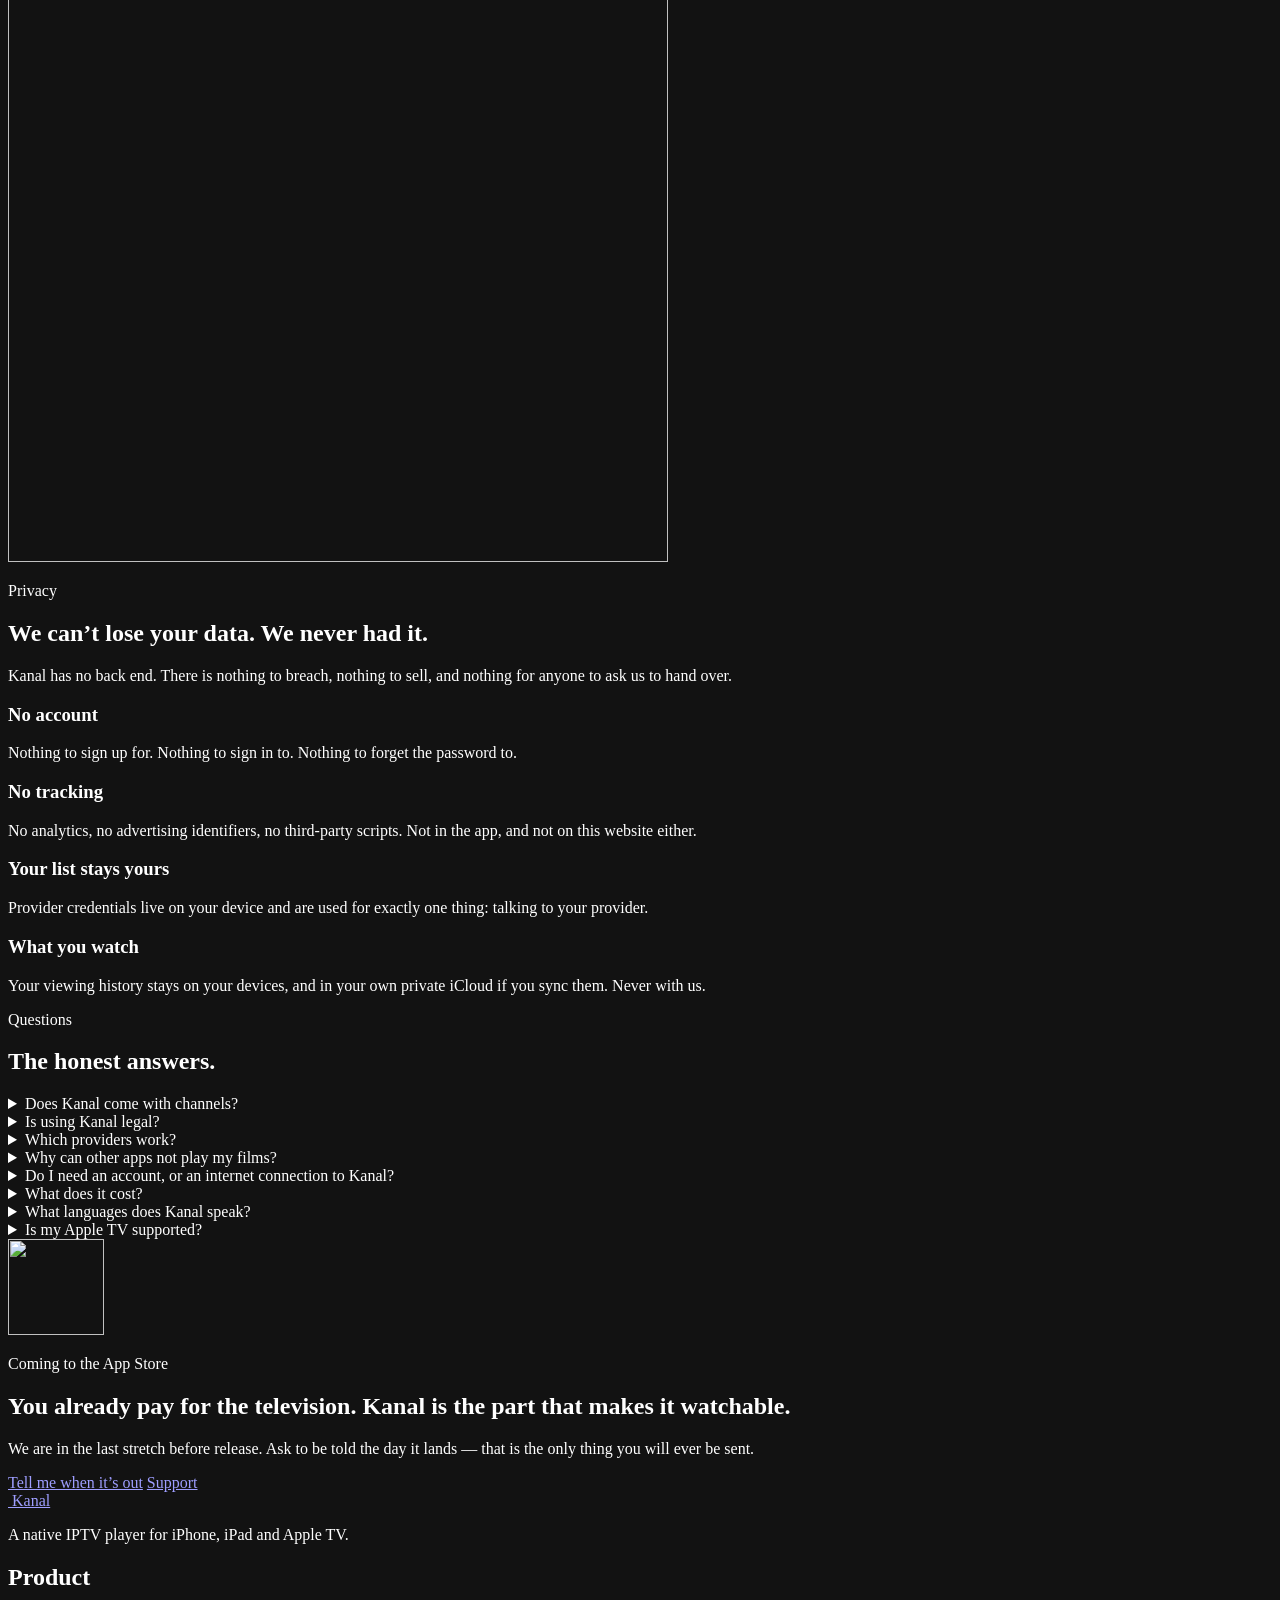
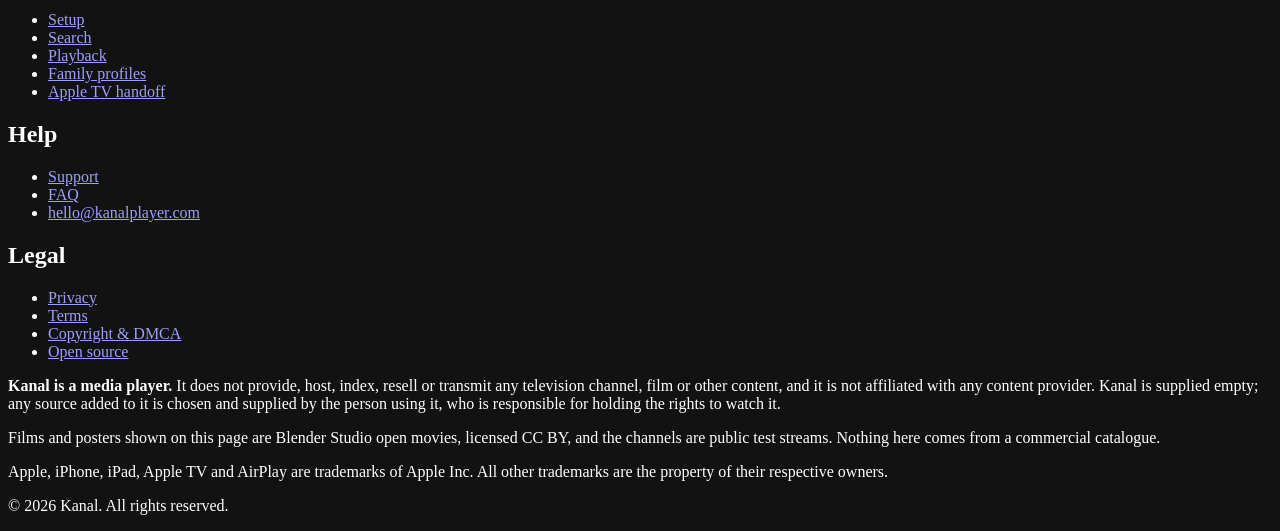
==== commit b3e12423: "Rebuild the front page as a scroll-driven 3D living room The hero is now a pinned scene: an Apple TV" ====
--- a/Site/index.html
+++ b/Site/index.html
@@ -1,13 +1,13 @@
 <!doctype html>
-<html lang="en">
+<html lang="en" class="home">
 <head>
 <meta charset="utf-8">
 <meta name="viewport" content="width=device-width, initial-scale=1, viewport-fit=cover">
 <title>Kanal — the IPTV player anyone in the house can use</title>
 <meta name="description" content="Kanal is an IPTV player for iPhone, iPad and Apple TV. Paste one link and it does the rest: sorts live TV, films and series, finds the guide, and plays the formats other players refuse. No account, no settings, nothing to explain.">
 <link rel="canonical" href="https://kanalplayer.com/">
-<meta name="theme-color" content="#EFEFEF" media="(prefers-color-scheme: light)">
-<meta name="theme-color" content="#0B0B0C" media="(prefers-color-scheme: dark)">
+<meta name="theme-color" content="#08080A">
+<meta name="color-scheme" content="dark">
 
 <meta property="og:type" content="website">
 <meta property="og:site_name" content="Kanal">
@@ -24,6 +24,9 @@
 <link rel="apple-touch-icon" href="/assets/apple-touch-icon.png">
 <link rel="manifest" href="/site.webmanifest">
 <link rel="stylesheet" href="/assets/styles.css">
+<link rel="stylesheet" href="/assets/home.css?v=20261126">
+<link rel="preload" as="image" href="/assets/shots/tv-home.webp" type="image/webp">
+<script src="/assets/home.js?v=20261126" defer></script>
 
 <script type="application/ld+json">
 {
@@ -83,7 +86,7 @@
 <header class="masthead">
   <div class="shell">
     <a class="wordmark" href="/">
-      <img class="mark" src="/assets/app-icon-128.png" alt="">
+      <img class="mark" src="/assets/app-icon-128.png" alt="" width="26" height="26">
       <span>Kanal</span>
     </a>
     <nav aria-label="Primary">
@@ -92,7 +95,7 @@
         <li class="nav-secondary"><a href="#search">Search</a></li>
         <li class="nav-secondary"><a href="#family">Family</a></li>
         <li class="nav-secondary"><a href="#faq">FAQ</a></li>
-        <li><a href="#get">Get Kanal</a></li>
+        <li><a class="nav-cta" href="#get">Get Kanal</a></li>
       </ul>
     </nav>
   </div>
@@ -100,37 +103,57 @@
 
 <main id="main">
 
-  <!-- ------------------------------------------------------------ hero -->
-  <section class="hero">
-    <div class="shell hero-grid">
-      <div>
+  <!-- ------------------------------------------------- hero: the living room -->
+  <section class="stage" data-scene aria-label="Kanal on an Apple TV in a living room">
+    <div class="pin">
+
+      <div class="hero-copy shell">
         <p class="eyebrow">iPhone · iPad · Apple TV</p>
-        <h1 class="display">Set it up once.<br>Never explain it<br><span class="accent-text">again</span>.</h1>
-        <p class="lede">Kanal is an IPTV player the rest of the house can use without you in the room. One field to set up. No settings to get wrong. Nothing you will have to talk anyone through over the phone.</p>
+        <h1 class="display">Set it up once.<br>Never explain it <span class="accent-text">again</span>.</h1>
+        <p class="lede">An IPTV player the rest of the house can use without you in the room. One field to set up. No settings to get wrong.</p>
         <div class="actions hero-actions">
           <a class="btn btn-primary" href="#get">Get Kanal</a>
           <a class="btn btn-quiet" href="#setup">See how it works</a>
         </div>
-        <p class="note" style="margin-block-start:1.25rem">Kanal ships no channels and hosts nothing. You bring the subscription you already pay for.</p>
-      </div>
-
-      <div class="device" role="img" aria-label="Kanal on iPhone: a single field holding a provider link, and a library already sorted into live TV, films and series.">
-        <div class="device-screen">
-          <p class="title">Add your<br>playlist</p>
-          <div class="device-field">https://provider.example/get.php?user…</div>
-          <div class="device-cta">Continue</div>
-          <div class="device-rows">
-            <div class="device-row"><span class="swatch live"></span><span class="badge-live">Live</span> 657 channels</div>
-            <div class="device-row"><span class="swatch"></span> 31 532 films</div>
-            <div class="device-row"><span class="swatch"></span> Series, sorted by season</div>
-            <div class="device-row"><span class="swatch"></span> Guide found automatically</div>
-            <div class="device-row"><span class="swatch"></span> Names cleaned up, duplicates folded</div>
+      </div>
+
+      <div class="room" aria-hidden="true">
+        <div class="wall"></div>
+        <div class="floor"><div class="spill"></div></div>
+        <div class="tv">
+          <div class="glow">
+            <img src="/assets/shots/tv-home-glow.webp" alt="">
+            <img src="/assets/shots/tv-details-glow.webp" alt="">
+            <img src="/assets/shots/tv-player-glow.webp" alt="">
           </div>
-          <p class="device-foot">Nothing else to fill in.</p>
-        </div>
-      </div>
-    </div>
-  </section>
+          <div class="panel">
+            <img src="/assets/shots/tv-home.webp" alt="" width="1440" height="810">
+            <img src="/assets/shots/tv-details.webp" alt="" width="1440" height="810" loading="lazy">
+            <img src="/assets/shots/tv-player.webp" alt="" width="1440" height="810" loading="lazy">
+            <span class="sheen"></span>
+          </div>
+        </div>
+        <div class="console">
+          <span class="atv"></span>
+          <span class="remote"></span>
+        </div>
+        <div class="handset">
+          <div class="phone"><span class="island"></span><img src="/assets/shots/phone-details.webp" alt="" width="660" height="1434" loading="lazy"></div>
+        </div>
+      </div>
+
+      <ol class="beats shell">
+        <li><b>This is the whole home screen.</b> <span>Live TV, films and series, already told apart.</span></li>
+        <li><b>Every title gets a face.</b> <span>Poster, year and story, found without being asked.</span></li>
+        <li><b>Then it plays.</b> <span>Including the films other players refuse.</span></li>
+        <li><b>And it is in your pocket too.</b> <span>One app, one design, on iPhone, iPad and Apple TV.</span></li>
+      </ol>
+
+      <p class="scroll-cue" aria-hidden="true"><span></span>Scroll</p>
+    </div>
+  </section>
+
+  <p class="shell note hero-note">Kanal ships no channels and hosts nothing. You bring the subscription you already pay for.</p>
 
   <!-- ----------------------------------------------------------- setup -->
   <section id="setup">
@@ -141,23 +164,48 @@
         <p class="lede">Every other player opens by asking what an M3U is, where your EPG lives, and which of your forty provider folders hold the films. Kanal doesn’t ask you. It looks.</p>
       </div>
 
-      <div class="grid steps">
-        <article class="card">
+      <div class="deck">
+        <div class="rise" data-v><article class="card glass tilt">
+          <span class="num">1</span>
           <h3>Paste the link</h3>
           <p>M3U, M3U8 or an Xtream login. One field takes all three, because working out which one you were given is the app’s job, not yours.</p>
-        </article>
-        <article class="card">
+          <div class="mini-field" aria-hidden="true">https://provider.example/get.php?user…</div>
+        </article></div>
+        <div class="rise" data-v><article class="card glass tilt">
+          <span class="num">2</span>
           <h3>Kanal sorts it out</h3>
           <p>Live channels, films and series told apart. Duplicates folded. Categories named in your language. The programme guide found without being asked for.</p>
-        </article>
-        <article class="card">
+          <ul class="mini-rows" aria-hidden="true"><li><i class="dot live"></i>657 channels</li><li><i class="dot"></i>31 532 films</li><li><i class="dot"></i>Series, by season</li></ul>
+        </article></div>
+        <div class="rise" data-v><article class="card glass tilt">
+          <span class="num">3</span>
           <h3>Press play</h3>
           <p>There is no settings screen to visit afterwards. Nothing in it needed your decision, so it isn’t there.</p>
-        </article>
+          <div class="mini-play" aria-hidden="true">Play</div>
+        </article></div>
       </div>
 
       <p class="closer display">The whole setup fits in a sentence you can say down the phone: paste the link your provider sent you.</p>
     </div>
+  </section>
+
+  <!-- --------------------------------------------------------- library -->
+  <section id="library" class="flow-section">
+    <div class="shell section-head center">
+      <p class="eyebrow">The library</p>
+      <h2 class="display">Forty provider folders in. One shelf out.</h2>
+      <p class="lede">Names cleaned up, duplicates folded, posters found. It looks like something you chose, not something you were sent.</p>
+    </div>
+    <div class="flow" data-v role="img" aria-label="Film posters from the demo library, arranged on a curved shelf: Coffee Run, Spring, Hero, Agent 327 and Cosmos Laundromat.">
+      <div class="ring">
+        <figure><img src="/assets/shots/poster-coffee-run.webp" alt="" width="294" height="443" loading="lazy"></figure>
+        <figure><img src="/assets/shots/poster-spring.webp" alt="" width="294" height="443" loading="lazy"></figure>
+        <figure><img src="/assets/shots/poster-hero.webp" alt="" width="294" height="443" loading="lazy"></figure>
+        <figure><img src="/assets/shots/poster-agent-327.webp" alt="" width="294" height="443" loading="lazy"></figure>
+        <figure><img src="/assets/shots/poster-cosmos-laundromat.webp" alt="" width="294" height="443" loading="lazy"></figure>
+      </div>
+    </div>
+    <p class="shell credit">Shown: Blender Studio open movies, CC BY. Kanal itself arrives empty.</p>
   </section>
 
   <!-- ---------------------------------------------------------- search -->
@@ -178,27 +226,21 @@
         </div>
       </div>
 
-      <div class="card search-demo">
+      <div class="rise" data-v><div class="card glass tilt search-demo" data-seen>
         <div class="search-field">
           <svg width="18" height="18" viewBox="0 0 24 24" fill="none" stroke="currentColor" stroke-width="2.4" stroke-linecap="round" aria-hidden="true"><circle cx="11" cy="11" r="7"/><path d="m20 20-3.5-3.5"/></svg>
-          <span>Løvenes konge</span>
+          <span class="typed">Løvenes konge</span>
         </div>
         <p class="arrow-note">Nothing under that name in your library — so Kanal asks what it means.</p>
         <div class="result">
           <span class="poster" aria-hidden="true"></span>
-          <span class="meta">
-            <b>The Lion King</b>
-            <span>Film · 1994 · Films › Family</span>
-          </span>
+          <span class="meta"><b>The Lion King</b><span>Film · 1994 · Films › Family</span></span>
         </div>
         <div class="result">
           <span class="poster" aria-hidden="true"></span>
-          <span class="meta">
-            <b>The Lion King</b>
-            <span>Film · 2019 · Films › Animation</span>
-          </span>
-        </div>
-      </div>
+          <span class="meta"><b>The Lion King</b><span>Film · 2019 · Films › Animation</span></span>
+        </div>
+      </div></div>
     </div>
   </section>
 
@@ -214,25 +256,30 @@
           <p>Apple’s engine stays in charge wherever it is better — live TV, AirPlay, picture-in-picture, and the system’s own subtitle and audio menus.</p>
         </div>
       </div>
-      <div class="card">
-        <ul class="ticks">
-          <li>Live TV, films and series, on the same remote</li>
-          <li>Subtitles and audio tracks, including the ones your provider buried</li>
-          <li>AirPlay and picture-in-picture</li>
-          <li>Reconnects on its own when a stream drops</li>
-          <li>A real TV guide: channels down, hours across, both pinned where you left them</li>
-        </ul>
-      </div>
+      <div class="engines" data-v aria-hidden="true">
+        <div class="plate back"><span>Apple’s engine</span><small>Live TV · AirPlay · Picture-in-picture</small></div>
+        <div class="plate front"><span>Kanal’s second engine</span><small>Matroska and the rest</small></div>
+        <div class="plate screen"><img src="/assets/shots/tv-player.webp" alt="" width="1440" height="810" loading="lazy"></div>
+      </div>
+    </div>
+    <div class="shell">
+      <ul class="ticks ticks-row">
+        <li>Live TV, films and series, on the same remote</li>
+        <li>Subtitles and audio tracks, including the ones your provider buried</li>
+        <li>AirPlay and picture-in-picture</li>
+        <li>Reconnects on its own when a stream drops</li>
+        <li>A real TV guide: channels down, hours across, both pinned where you left them</li>
+      </ul>
     </div>
   </section>
 
   <!-- ---------------------------------------------------------- family -->
   <section id="family">
     <div class="shell">
-      <div class="band">
+      <div class="rise" data-v><div class="band glass">
         <div class="split">
           <div>
-            <p class="eyebrow" style="color:var(--on-ink-2)">For everyone in the house</p>
+            <p class="eyebrow">For everyone in the house</p>
             <h2 class="display">Hand a six-year-old the remote.</h2>
             <div class="prose stack">
               <p>An IPTV catalogue is hundreds of thousands of rows, almost none of them rated, with an adult section three taps from the front page. So a child’s profile in Kanal starts empty, and fills up only with what a grown-up has allowed.</p>
@@ -248,7 +295,7 @@
             </ul>
           </div>
         </div>
-      </div>
+      </div></div>
     </div>
   </section>
 
@@ -262,13 +309,16 @@
           <p>Your Apple TV shows a code. Your iPhone reads it and sends the playlist straight across the room over your own network — encrypted, and only for as long as that screen is open.</p>
           <p>No account, no sign-in, no server in the middle. Your provider details never leave the house.</p>
         </div>
-      </div>
-      <div class="card">
-        <div class="figures" style="border:0; margin:0; padding:0">
+        <div class="figures">
           <div class="figure"><b>0</b><span>accounts to create</span></div>
           <div class="figure"><b>0</b><span>servers your details pass through</span></div>
           <div class="figure"><b>1</b><span>code, and then you are watching</span></div>
         </div>
+      </div>
+      <div class="duo" data-v role="img" aria-label="An iPhone in front of an Apple TV, both showing the same Kanal library.">
+        <div class="duo-tv"><img src="/assets/shots/tv-live.webp" alt="" width="1440" height="810" loading="lazy"></div>
+        <div class="beam"><i></i><i></i><i></i></div>
+        <div class="phone duo-phone"><span class="island"></span><img src="/assets/shots/phone-live.webp" alt="" width="660" height="1434" loading="lazy"></div>
       </div>
     </div>
   </section>
@@ -281,11 +331,11 @@
         <h2 class="display">We can’t lose your data. We never had it.</h2>
         <p class="lede">Kanal has no back end. There is nothing to breach, nothing to sell, and nothing for anyone to ask us to hand over.</p>
       </div>
-      <div class="grid">
-        <article class="card"><h3 class="eyebrow">No account</h3><p class="prose" style="margin-block-start:.6rem">Nothing to sign up for. Nothing to sign in to. Nothing to forget the password to.</p></article>
-        <article class="card"><h3 class="eyebrow">No tracking</h3><p class="prose" style="margin-block-start:.6rem">No analytics, no advertising identifiers, no third-party scripts. Not in the app, and not on this website either.</p></article>
-        <article class="card"><h3 class="eyebrow">Your list stays yours</h3><p class="prose" style="margin-block-start:.6rem">Provider credentials live on your device and are used for exactly one thing: talking to your provider.</p></article>
-        <article class="card"><h3 class="eyebrow">What you watch</h3><p class="prose" style="margin-block-start:.6rem">Your viewing history stays on your devices, and in your own private iCloud if you sync them. Never with us.</p></article>
+      <div class="grid quad">
+        <div class="rise" data-v><article class="card glass tilt"><h3 class="eyebrow">No account</h3><p class="prose">Nothing to sign up for. Nothing to sign in to. Nothing to forget the password to.</p></article></div>
+        <div class="rise" data-v><article class="card glass tilt"><h3 class="eyebrow">No tracking</h3><p class="prose">No analytics, no advertising identifiers, no third-party scripts. Not in the app, and not on this website either.</p></article></div>
+        <div class="rise" data-v><article class="card glass tilt"><h3 class="eyebrow">Your list stays yours</h3><p class="prose">Provider credentials live on your device and are used for exactly one thing: talking to your provider.</p></article></div>
+        <div class="rise" data-v><article class="card glass tilt"><h3 class="eyebrow">What you watch</h3><p class="prose">Your viewing history stays on your devices, and in your own private iCloud if you sync them. Never with us.</p></article></div>
       </div>
     </div>
   </section>
@@ -331,16 +381,17 @@
           <p>Yes. iPhone, iPad and Apple TV share one app and one design, tuned for a remote where that matters.</p>
         </details>
       </div>
-    </div>
+        </div>
   </section>
 
   <!-- --------------------------------------------------------------- cta -->
-  <section id="get">
+  <section id="get" class="finale">
     <div class="shell cta">
+      <img class="finale-icon" src="/assets/icon-192.png" alt="" width="96" height="96" loading="lazy">
       <p class="eyebrow">Coming to the App Store</p>
       <h2 class="display">You already pay for the television. Kanal is the part that makes it watchable.</h2>
-      <p class="lede" style="text-align:center">We are in the last stretch before release. Ask to be told the day it lands — that is the only thing you will ever be sent.</p>
-      <div class="actions" style="justify-content:center">
+      <p class="lede">We are in the last stretch before release. Ask to be told the day it lands — that is the only thing you will ever be sent.</p>
+      <div class="actions">
         <a class="btn btn-primary" href="mailto:hello@kanalplayer.com?subject=Tell%20me%20when%20Kanal%20is%20out">Tell me when it&rsquo;s out</a>
         <a class="btn btn-quiet" href="/support.html">Support</a>
       </div>
@@ -353,11 +404,11 @@
   <div class="shell">
     <div class="footer-grid">
       <div>
-        <a class="wordmark" href="/" style="font-size:1.15rem">
+        <a class="wordmark" href="/">
           <img class="mark" src="/assets/app-icon-128.png" alt="">
           <span>Kanal</span>
         </a>
-        <p style="margin-block-start:0.85rem">A native IPTV player for iPhone, iPad and Apple TV.</p>
+        <p class="footer-blurb">A native IPTV player for iPhone, iPad and Apple TV.</p>
       </div>
       <nav aria-label="Product">
         <h2>Product</h2>
@@ -390,6 +441,7 @@
 
     <div class="disclaimer">
       <p><strong>Kanal is a media player.</strong> It does not provide, host, index, resell or transmit any television channel, film or other content, and it is not affiliated with any content provider. Kanal is supplied empty; any source added to it is chosen and supplied by the person using it, who is responsible for holding the rights to watch it.</p>
+      <p>Films and posters shown on this page are Blender Studio open movies, licensed CC BY, and the channels are public test streams. Nothing here comes from a commercial catalogue.</p>
       <p>Apple, iPhone, iPad, Apple TV and AirPlay are trademarks of Apple Inc. All other trademarks are the property of their respective owners.</p>
       <p>&copy; 2026 Kanal. All rights reserved.</p>
     </div>
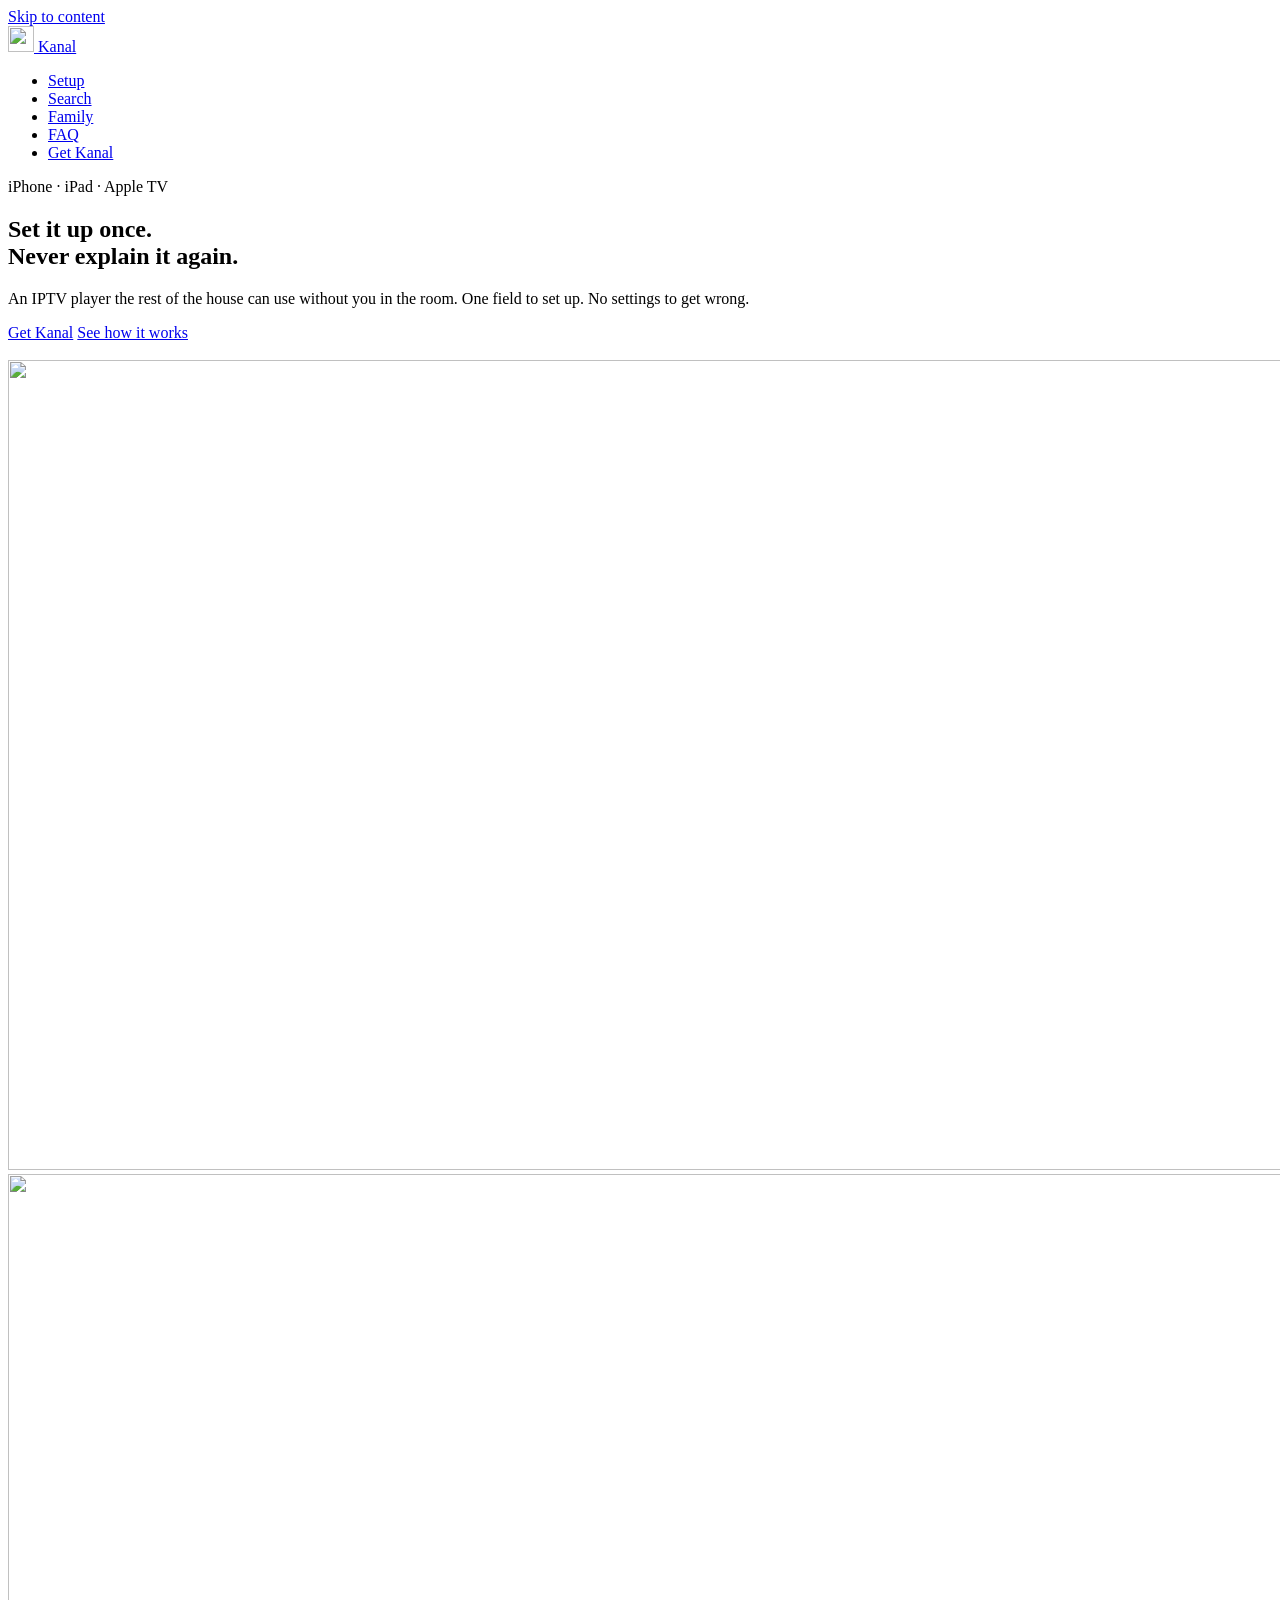
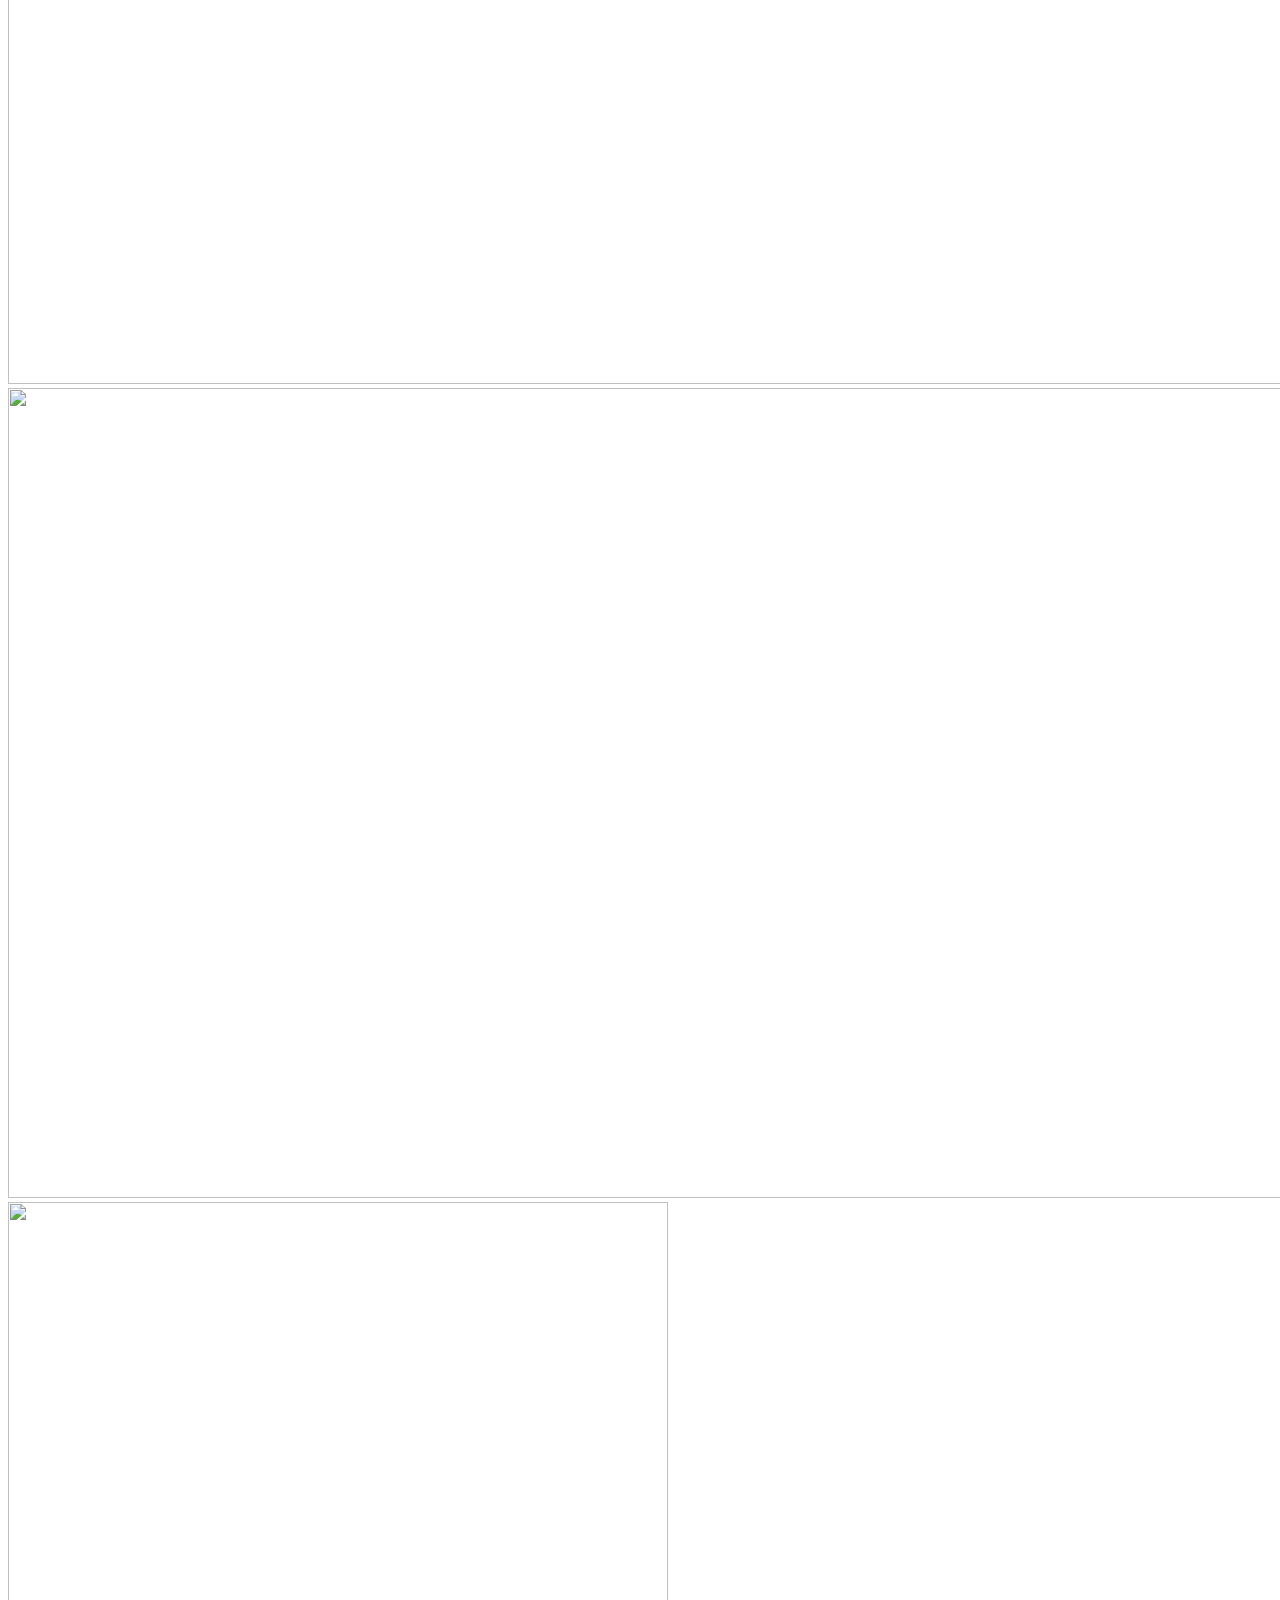
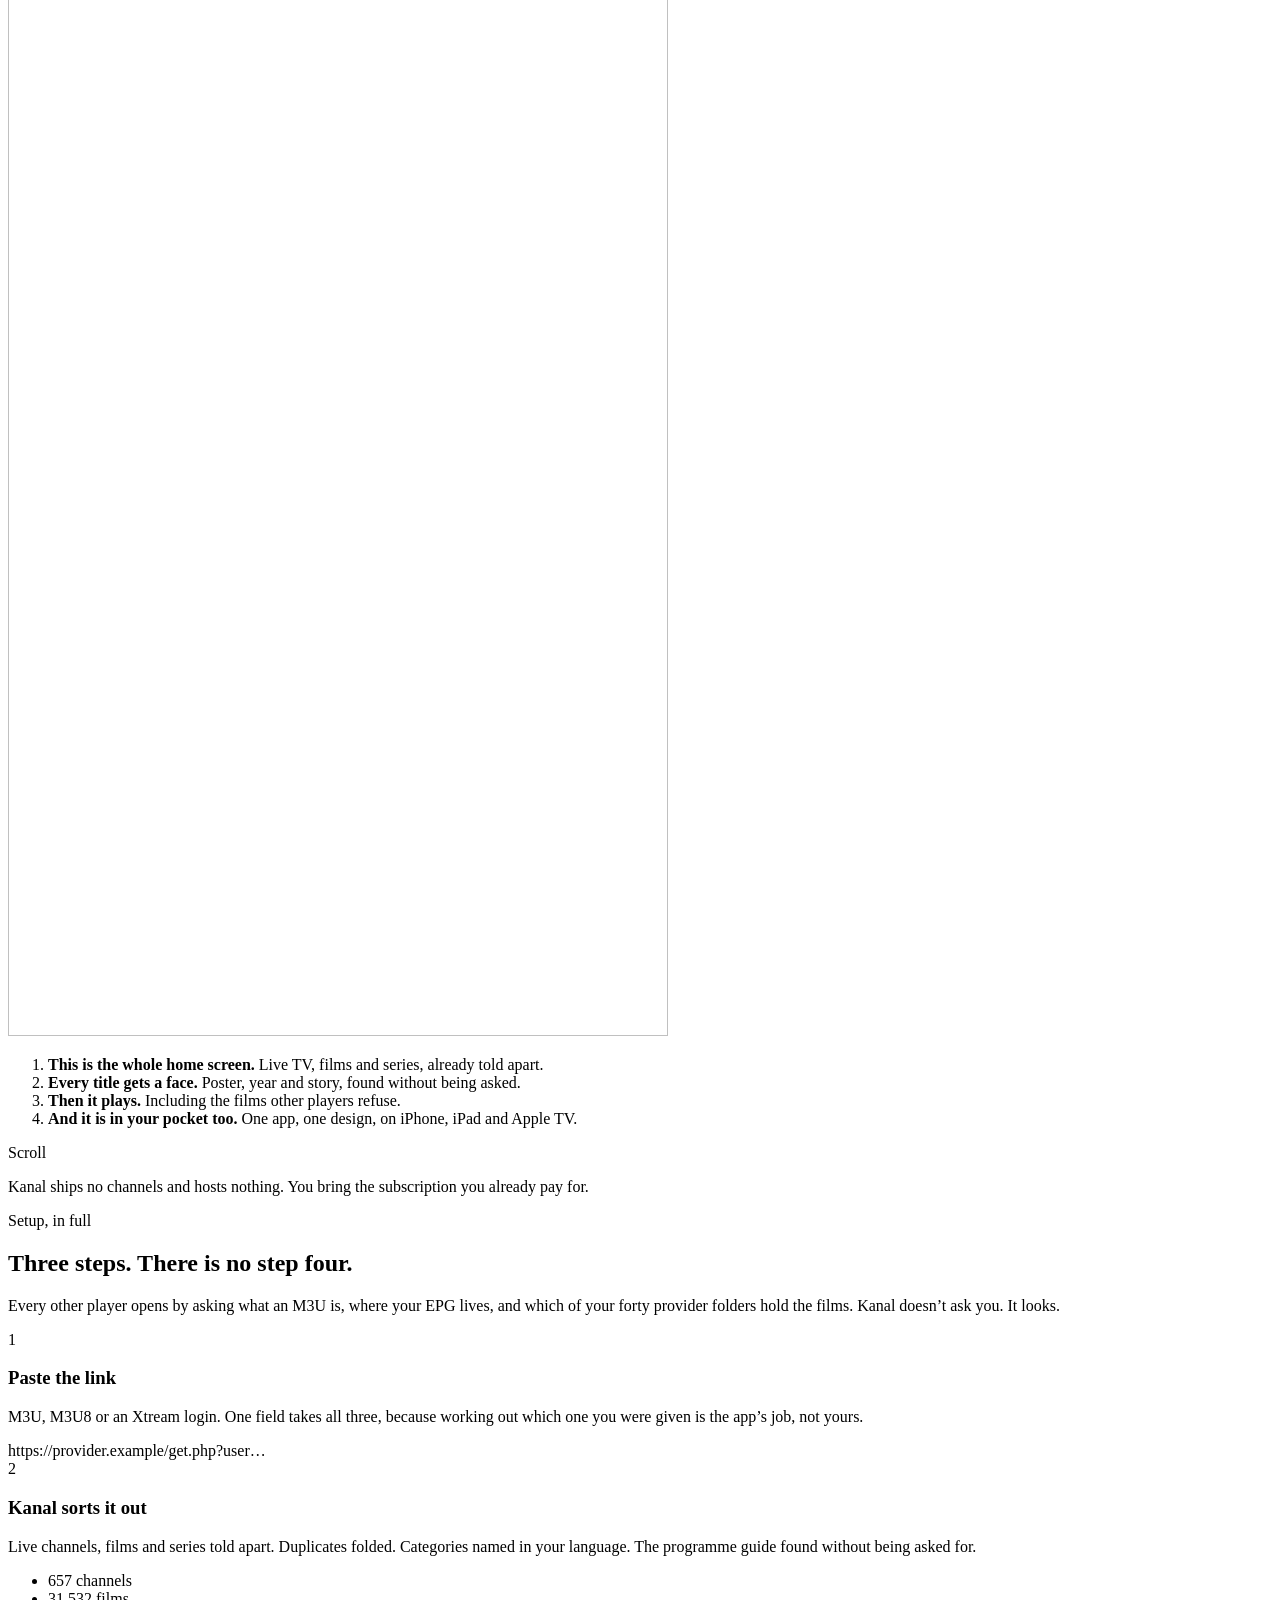
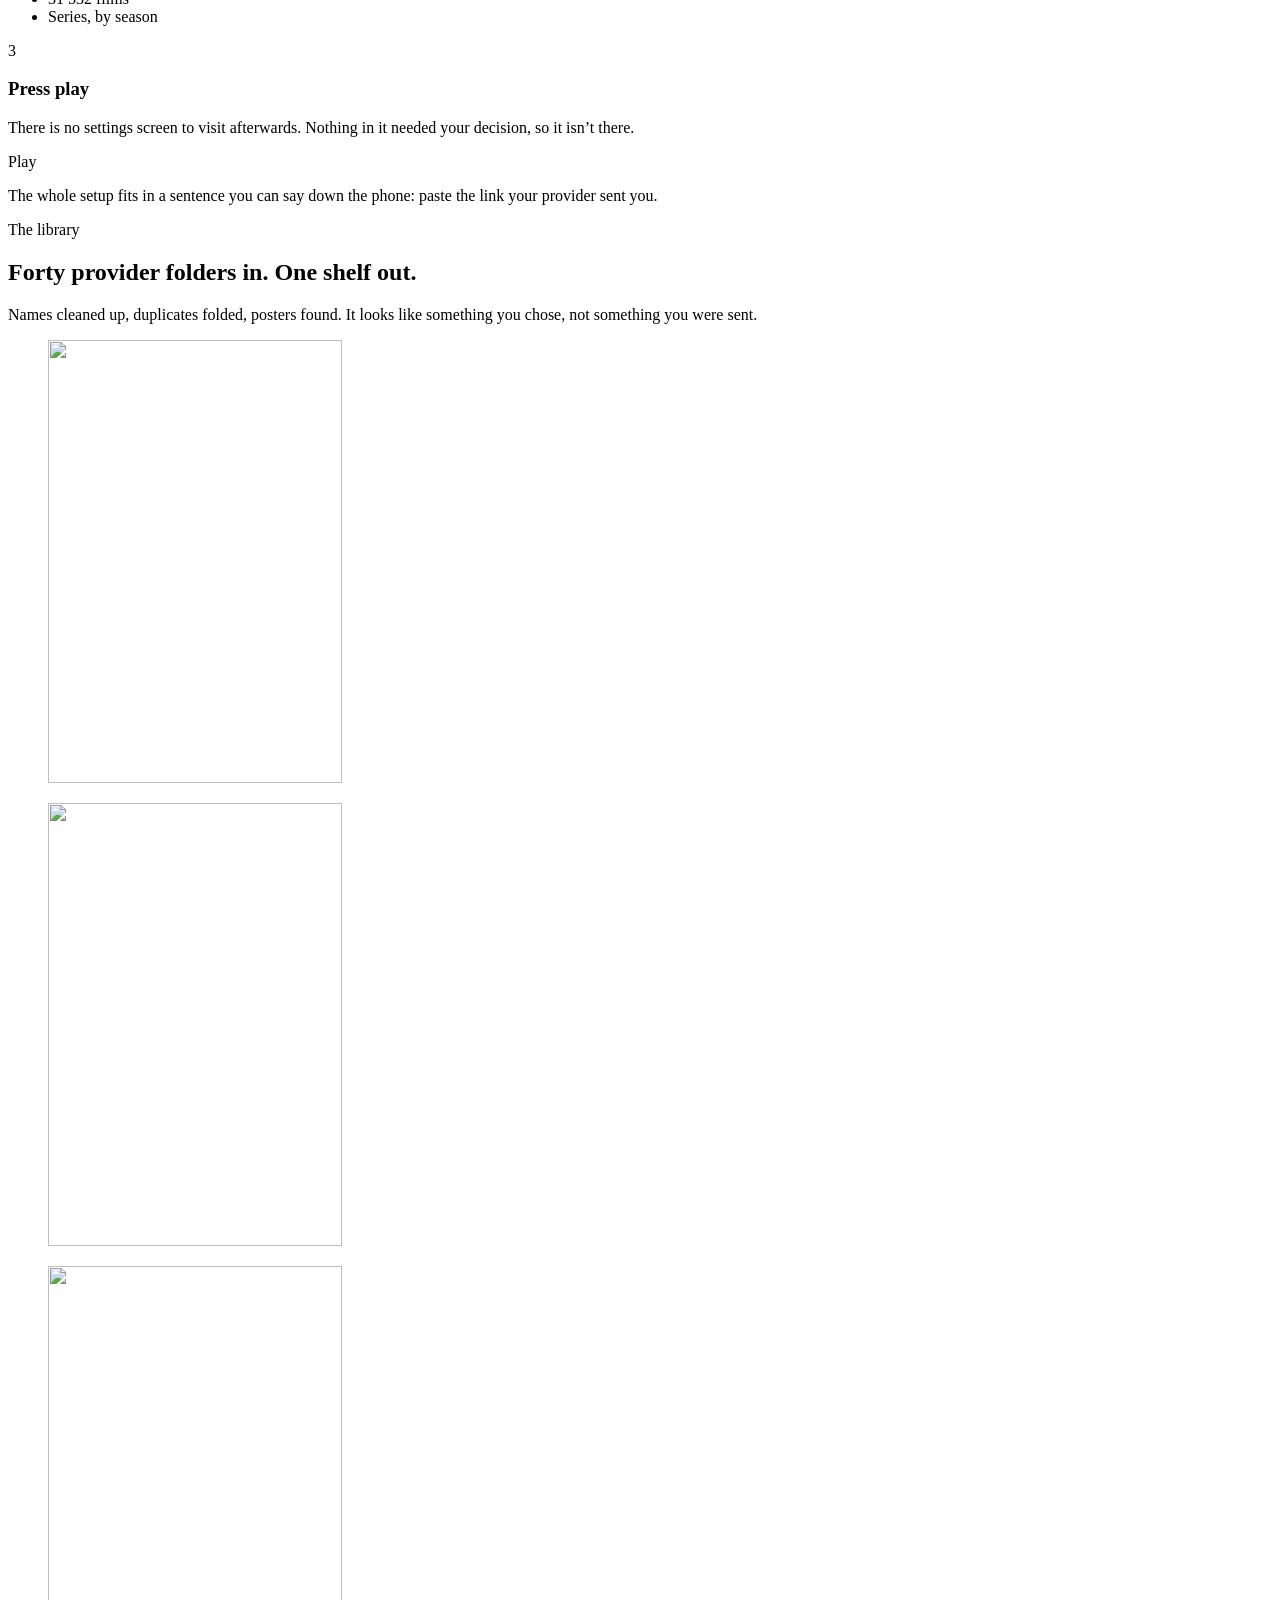
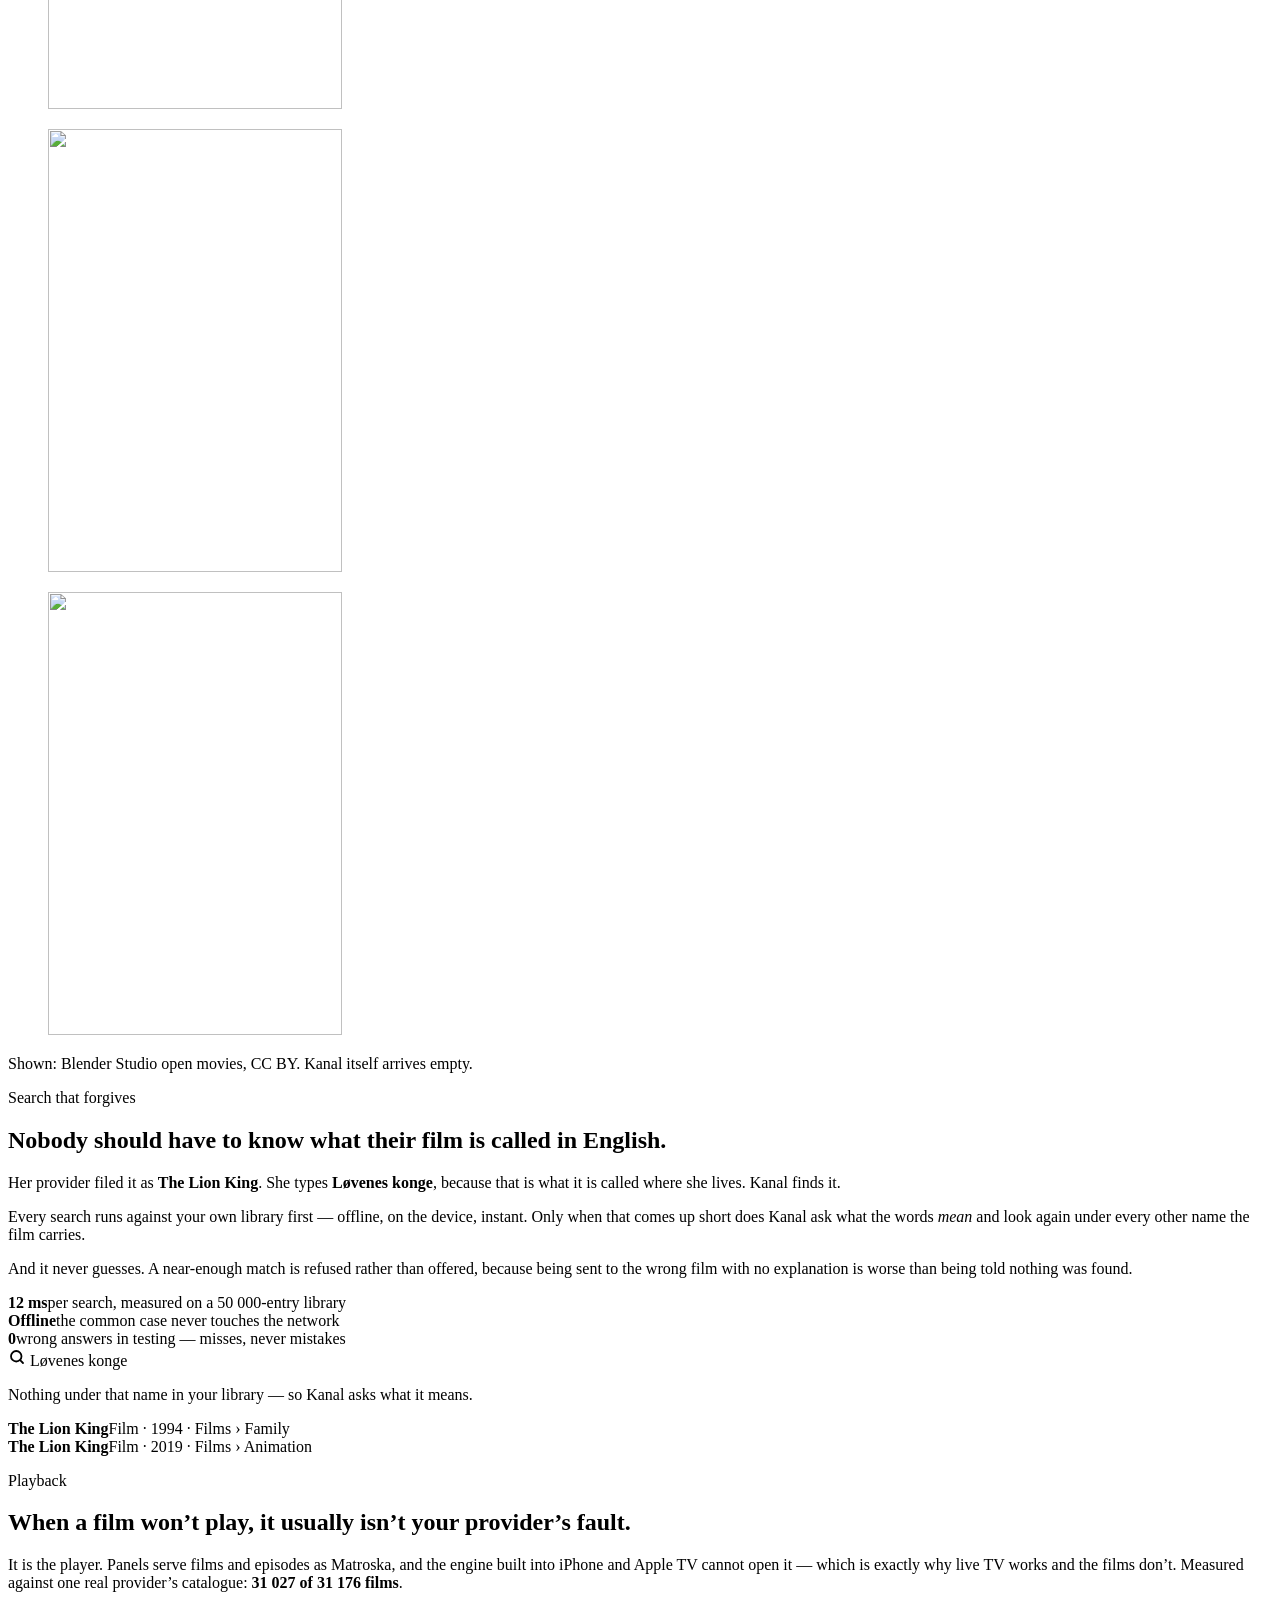
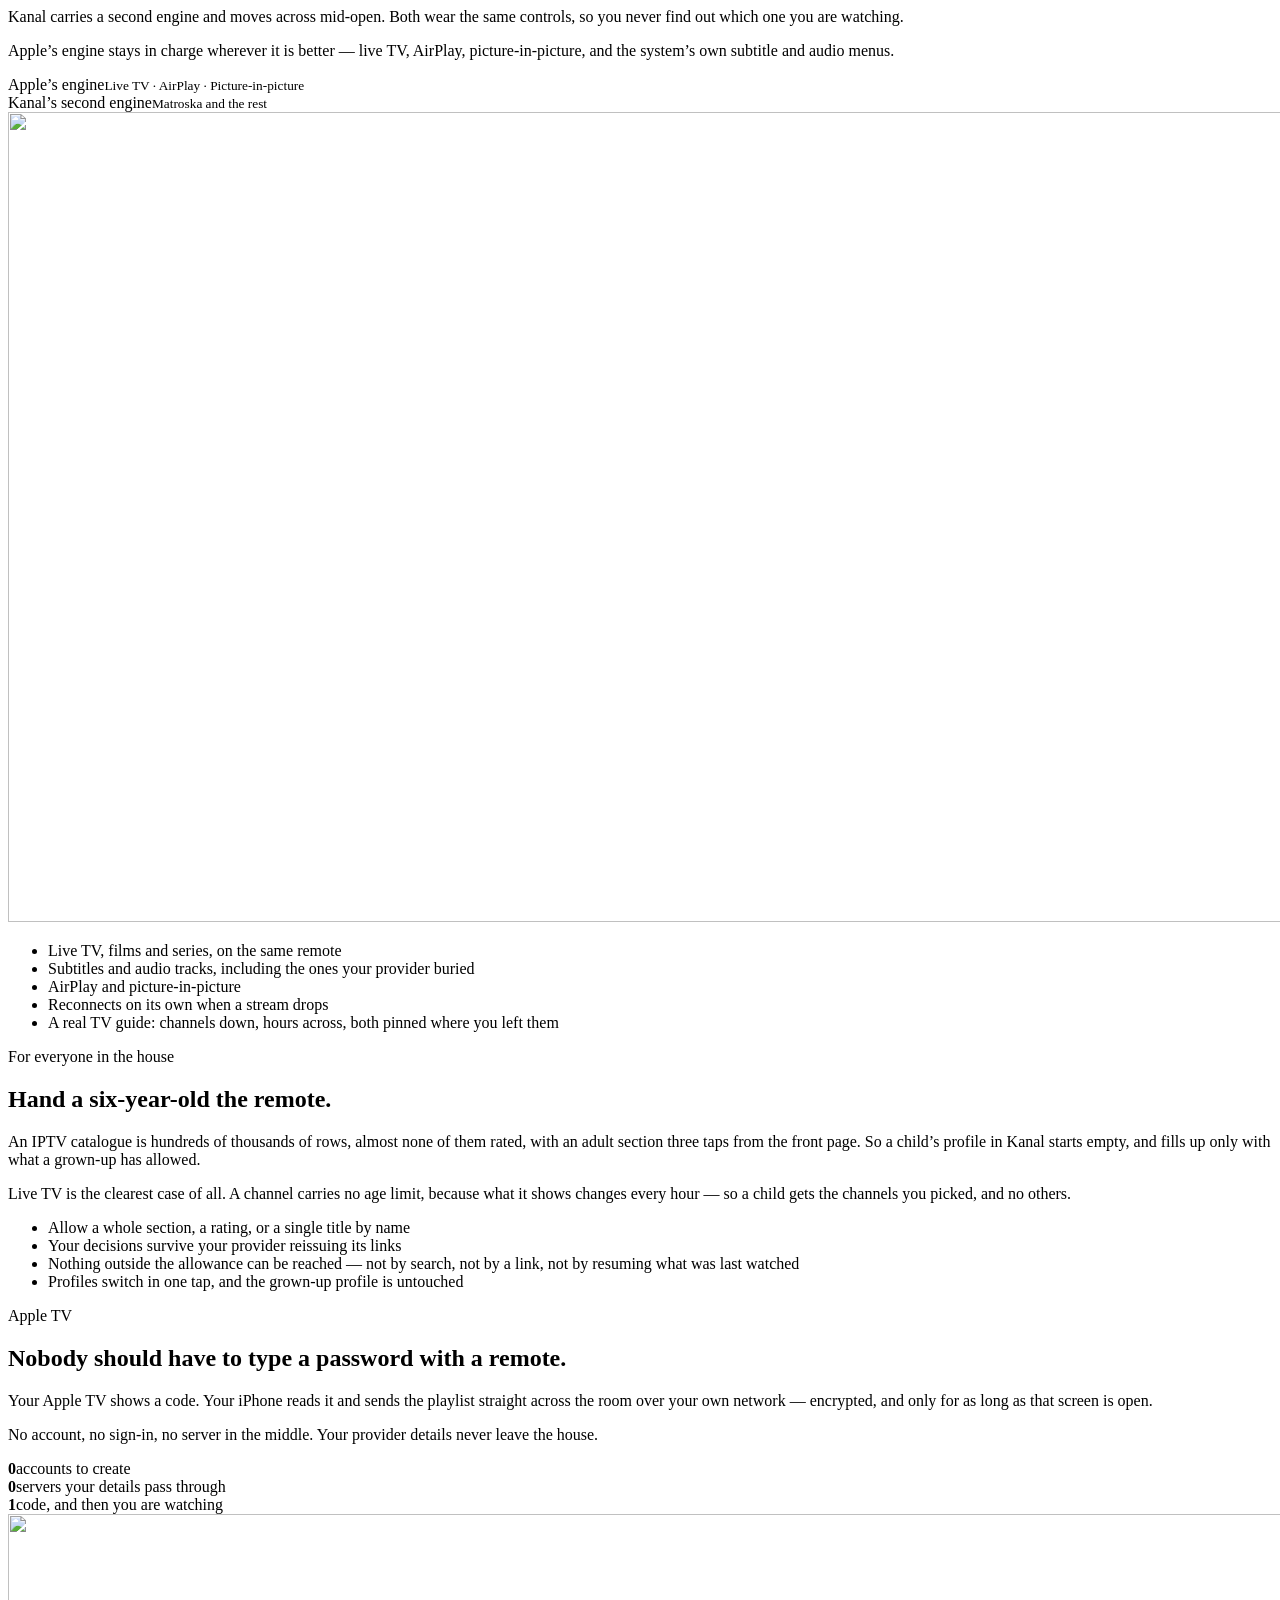
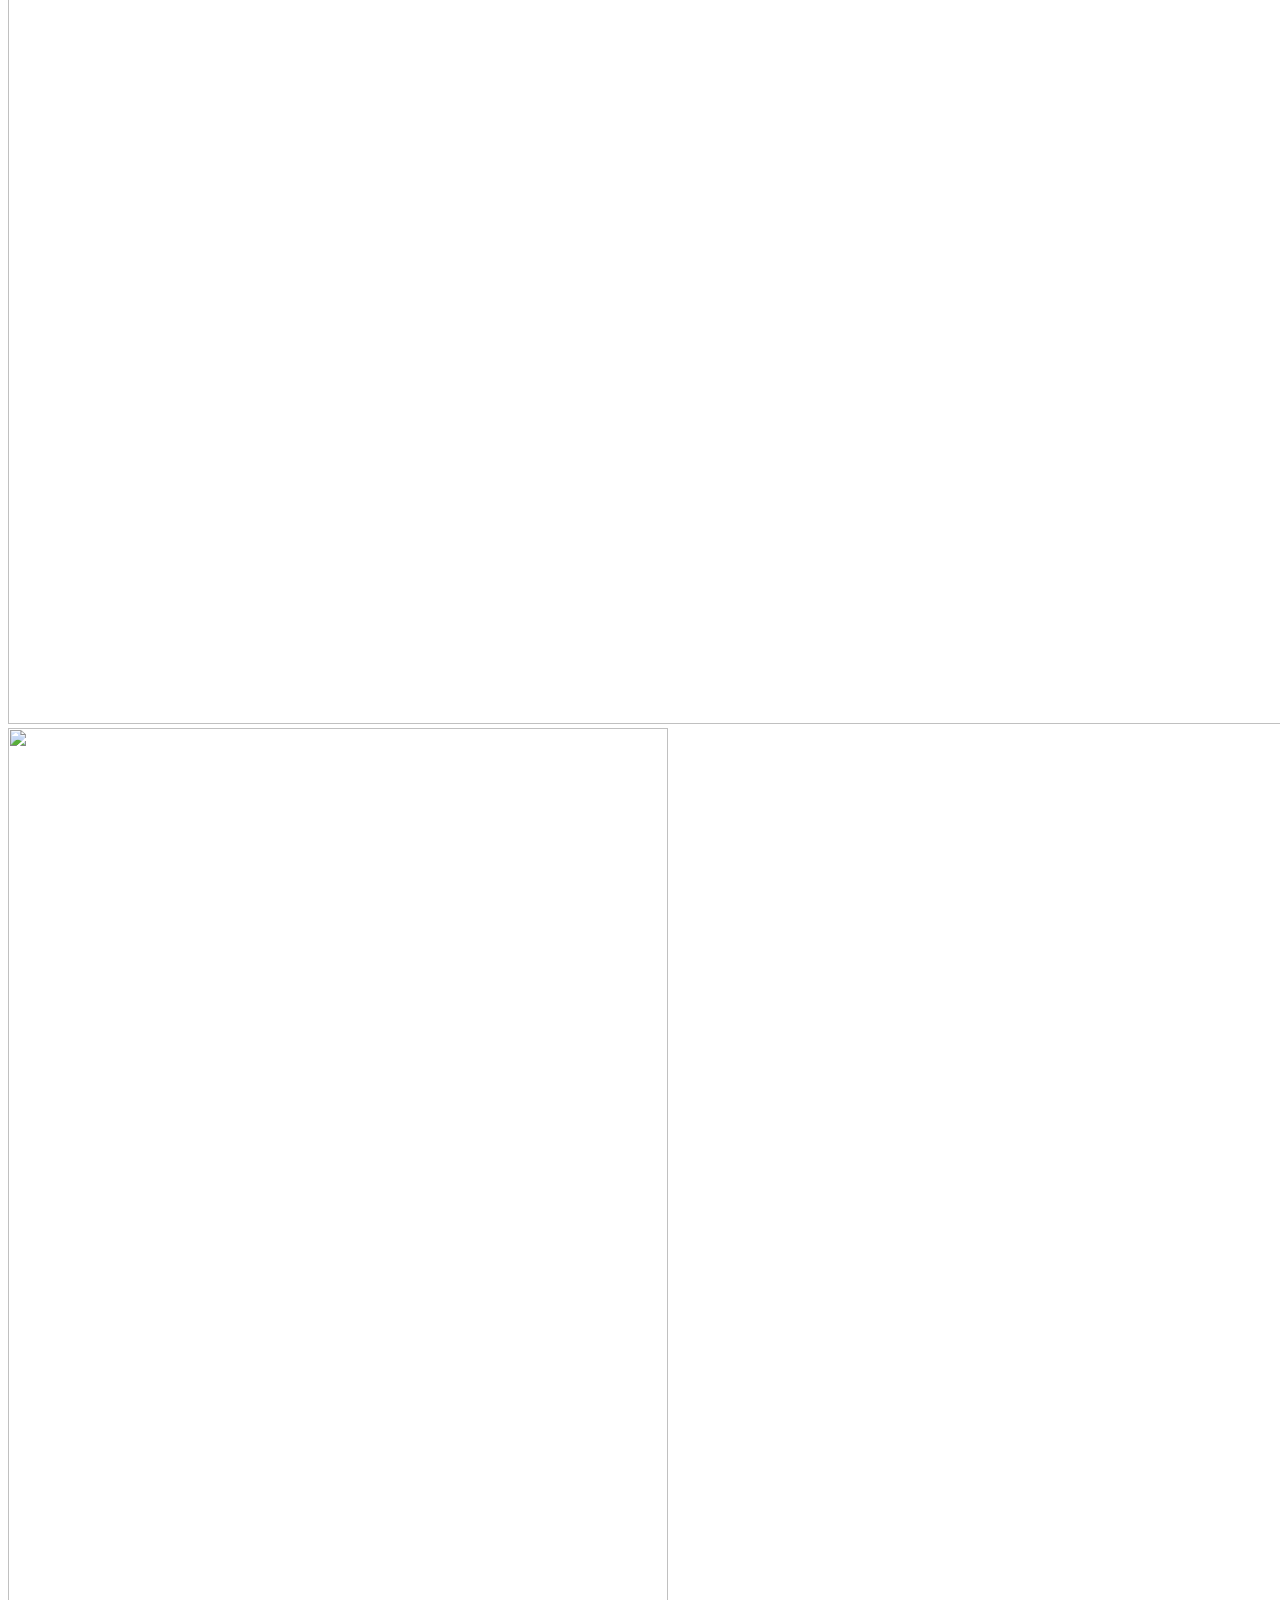
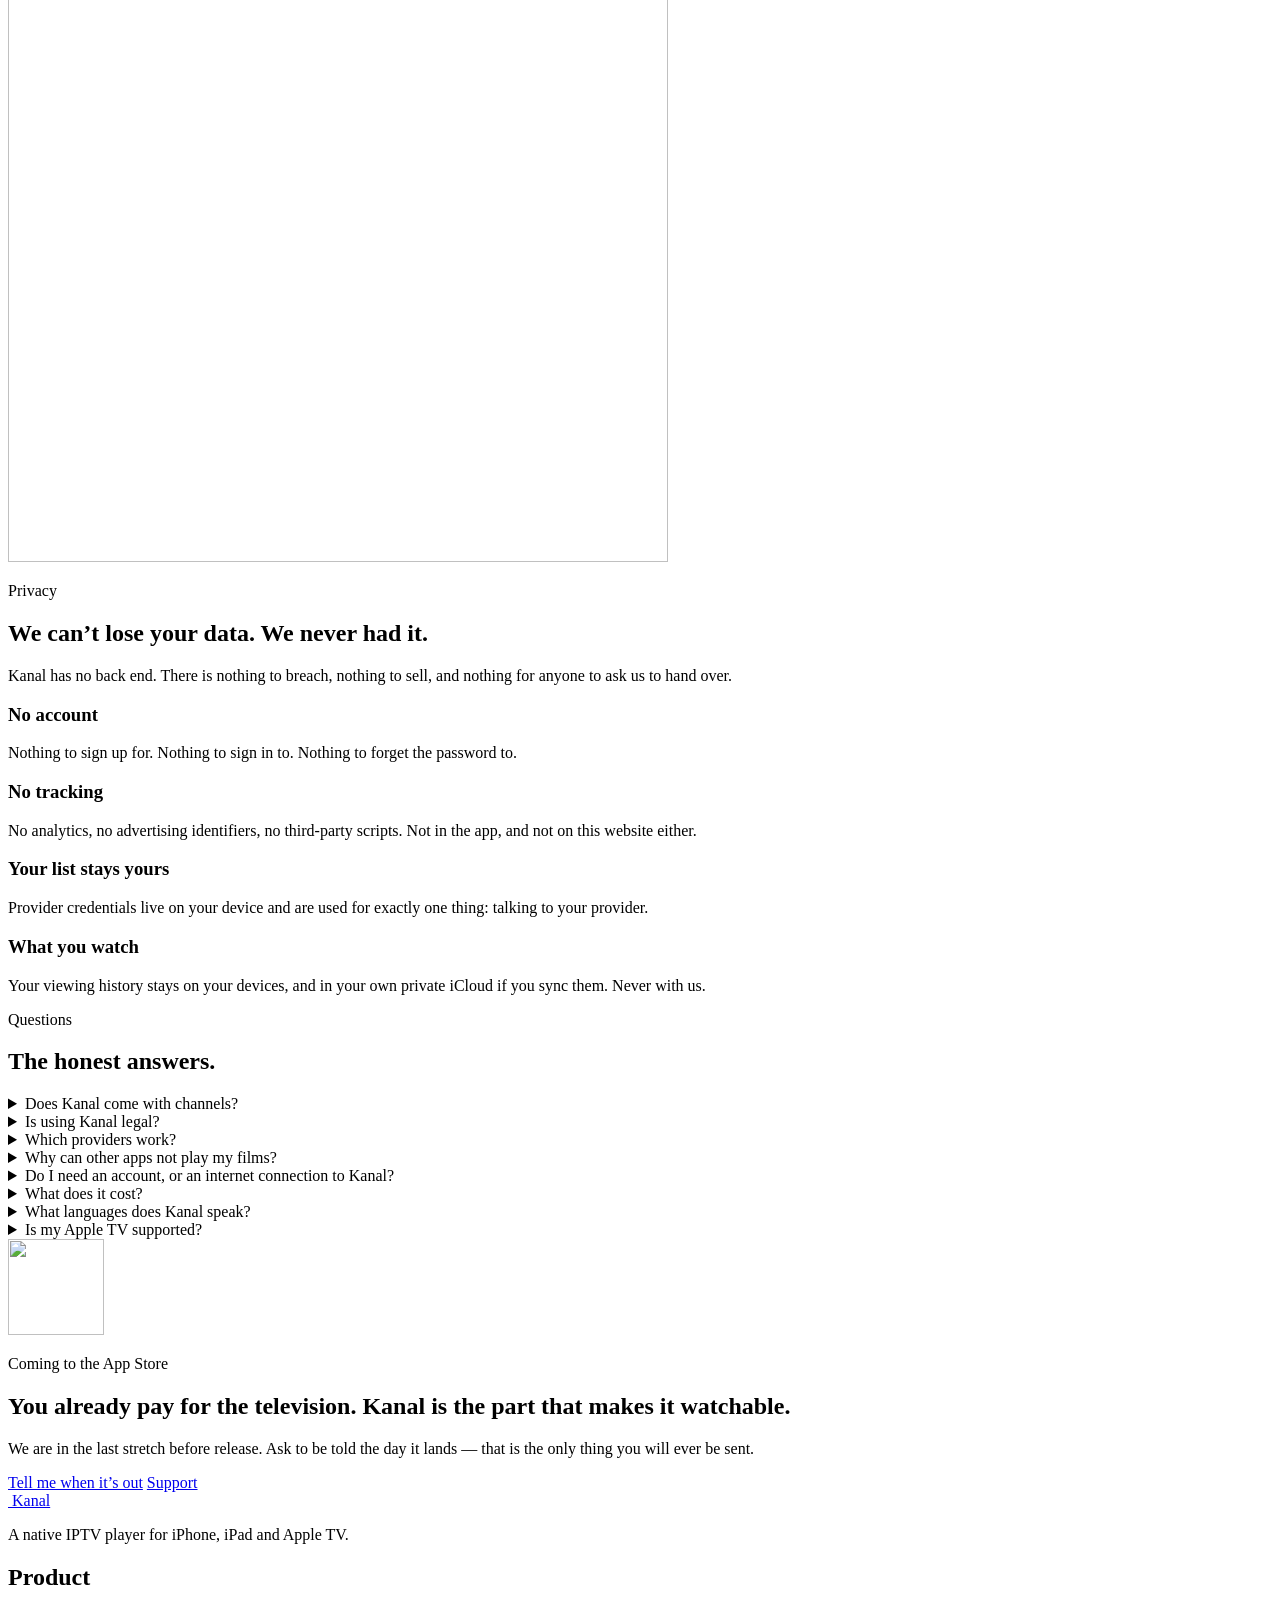
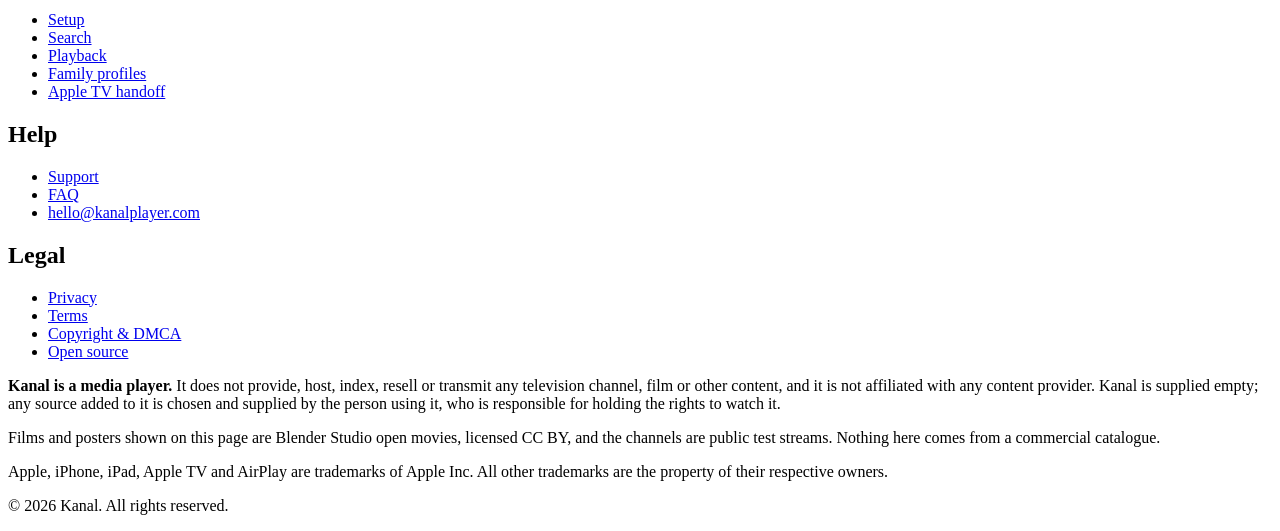
==== commit 27463c33: "Make the front page light: a bright room with the television as the dark object Co-Authored-By: Clau" ====
--- a/Site/index.html
+++ b/Site/index.html
@@ -6,8 +6,8 @@
 <title>Kanal — the IPTV player anyone in the house can use</title>
 <meta name="description" content="Kanal is an IPTV player for iPhone, iPad and Apple TV. Paste one link and it does the rest: sorts live TV, films and series, finds the guide, and plays the formats other players refuse. No account, no settings, nothing to explain.">
 <link rel="canonical" href="https://kanalplayer.com/">
-<meta name="theme-color" content="#08080A">
-<meta name="color-scheme" content="dark">
+<meta name="theme-color" content="#FBFAF8">
+<meta name="color-scheme" content="light">
 
 <meta property="og:type" content="website">
 <meta property="og:site_name" content="Kanal">
@@ -24,9 +24,9 @@
 <link rel="apple-touch-icon" href="/assets/apple-touch-icon.png">
 <link rel="manifest" href="/site.webmanifest">
 <link rel="stylesheet" href="/assets/styles.css">
-<link rel="stylesheet" href="/assets/home.css?v=20261126">
+<link rel="stylesheet" href="/assets/home.css?v=20261126b">
 <link rel="preload" as="image" href="/assets/shots/tv-home.webp" type="image/webp">
-<script src="/assets/home.js?v=20261126" defer></script>
+<script src="/assets/home.js?v=20261126b" defer></script>
 
 <script type="application/ld+json">
 {
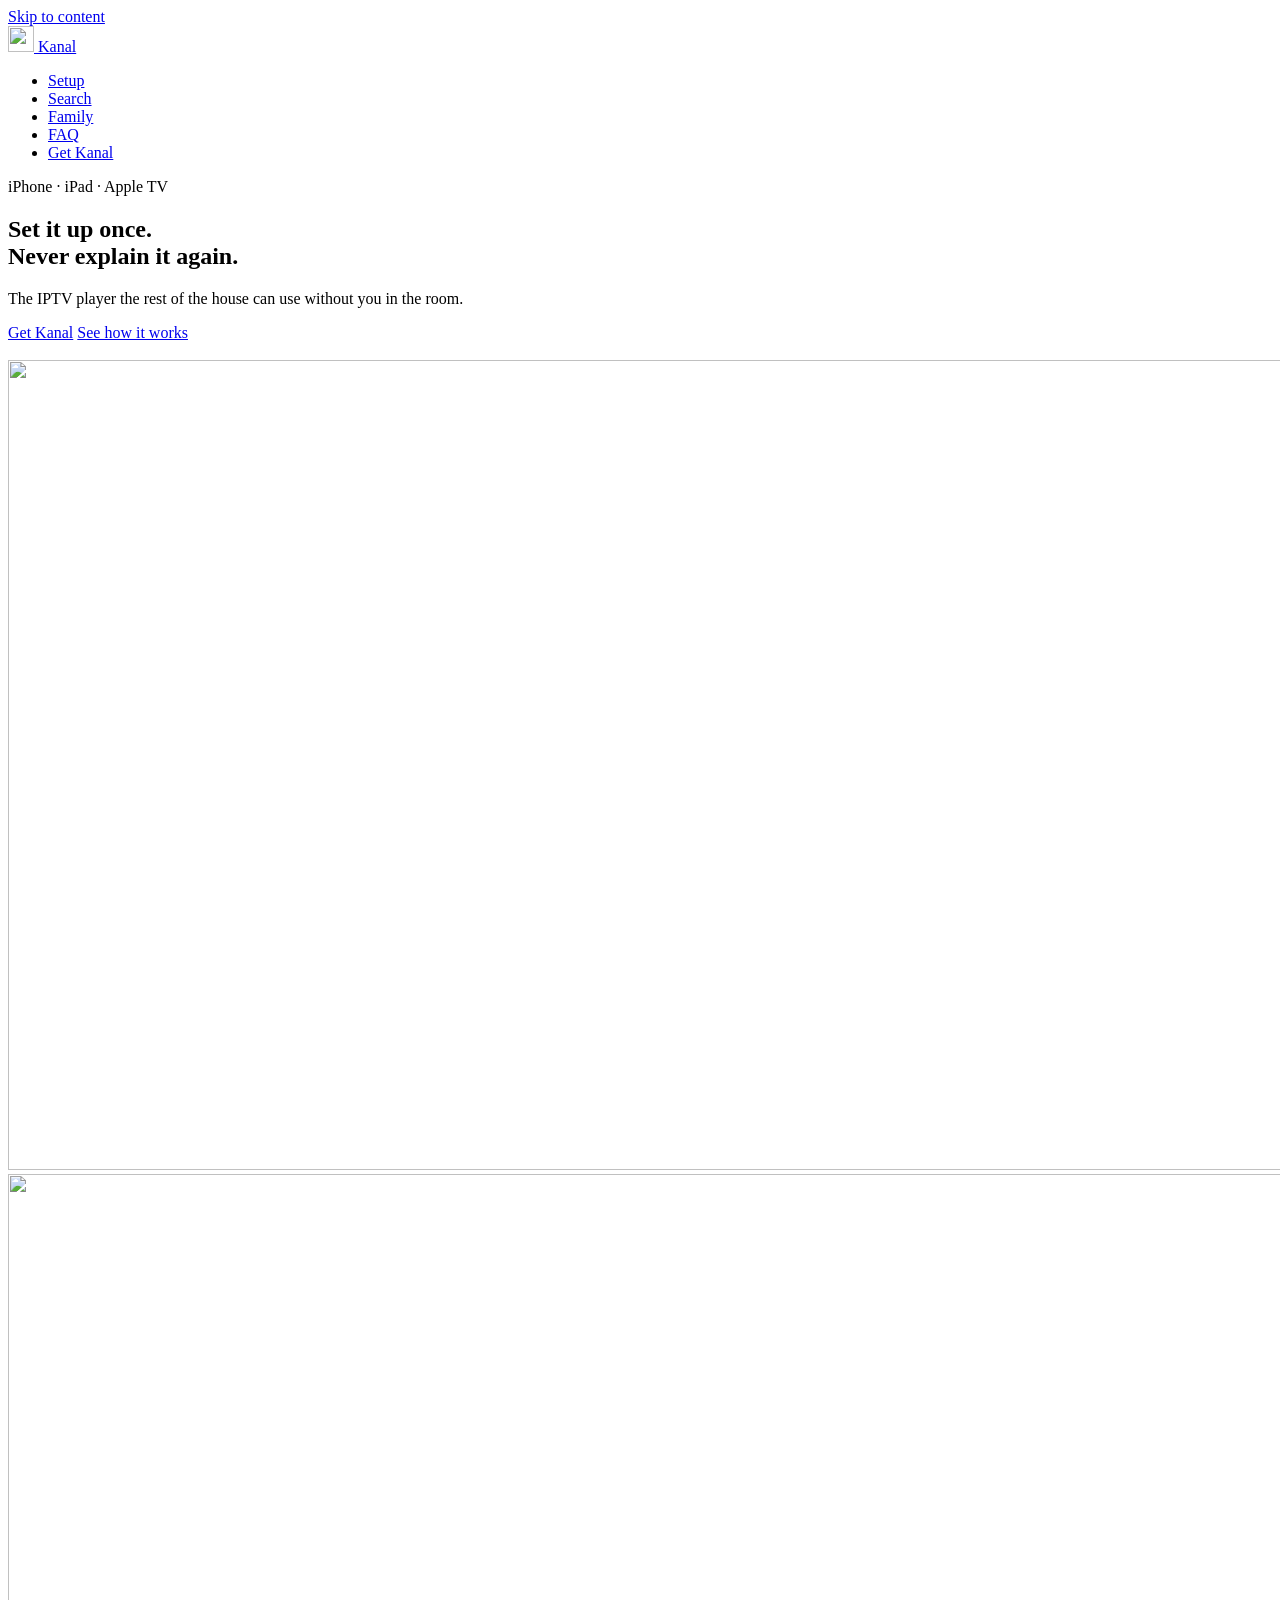
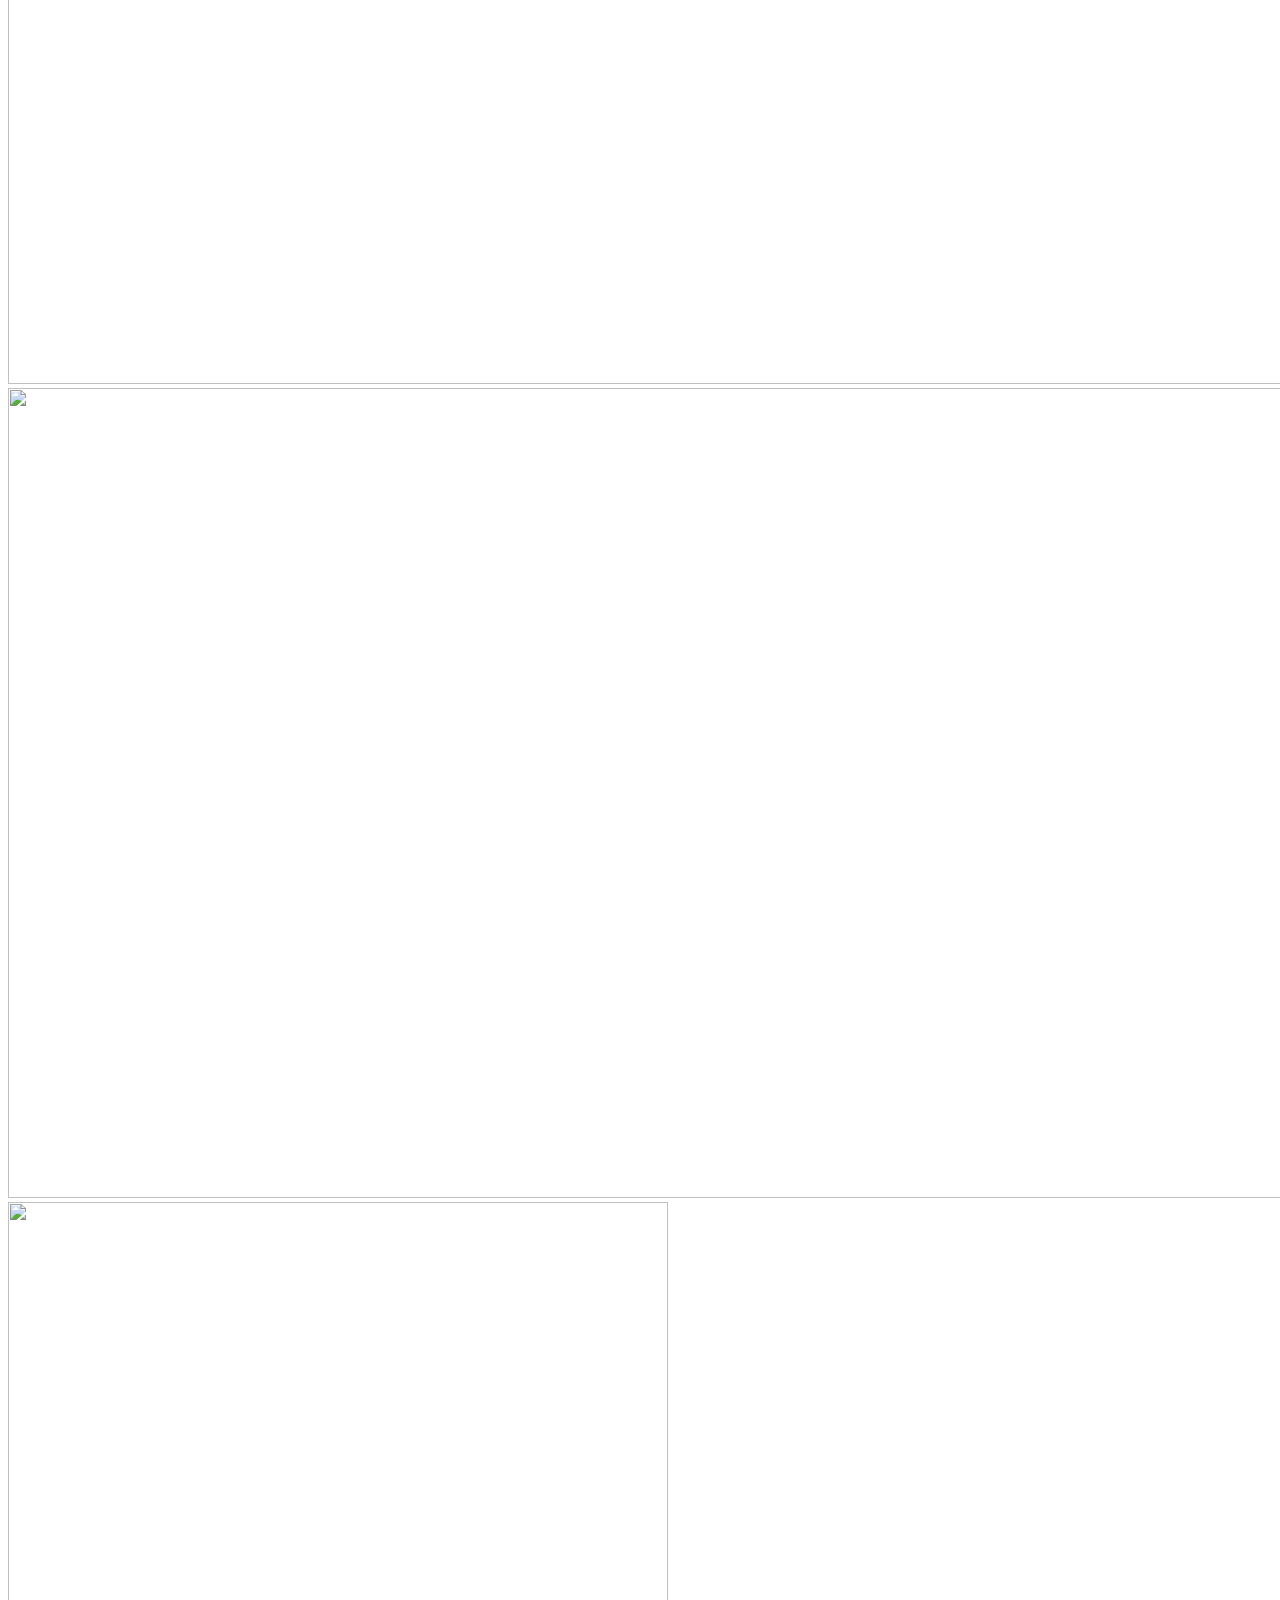
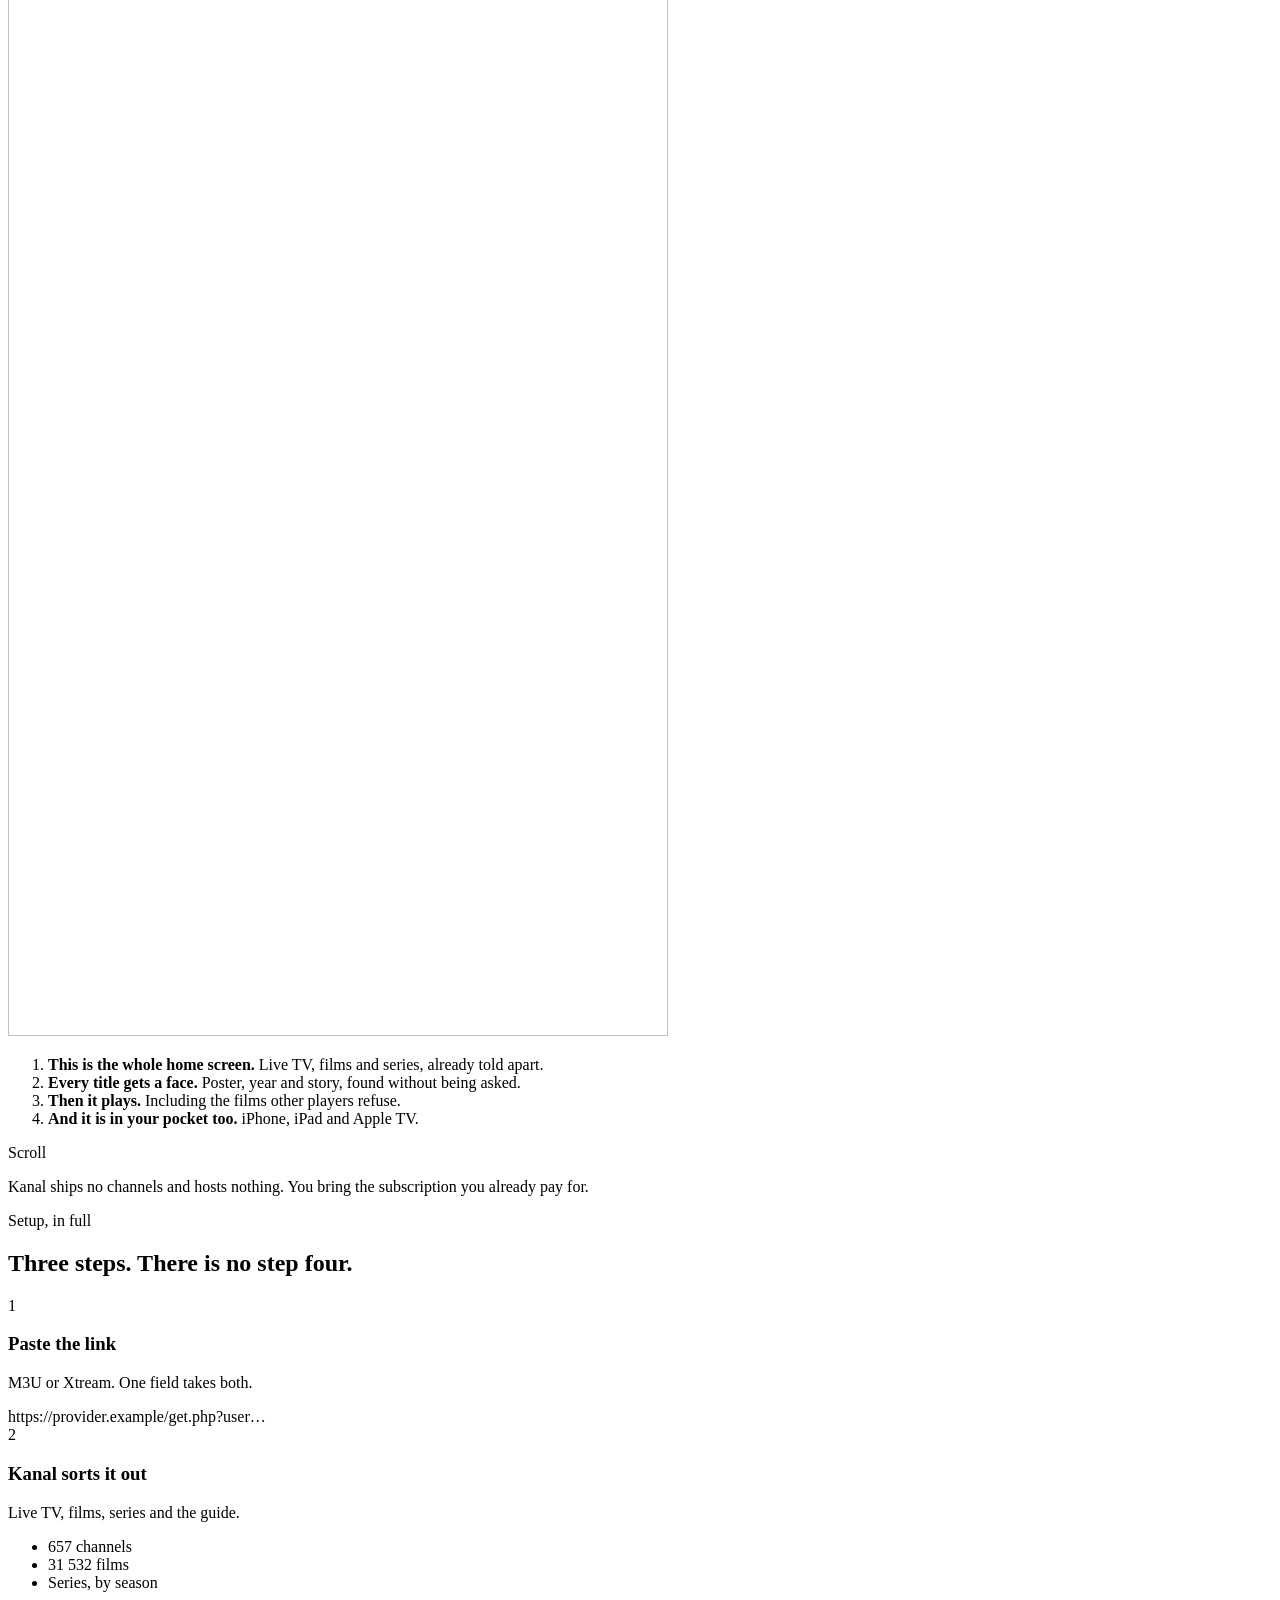
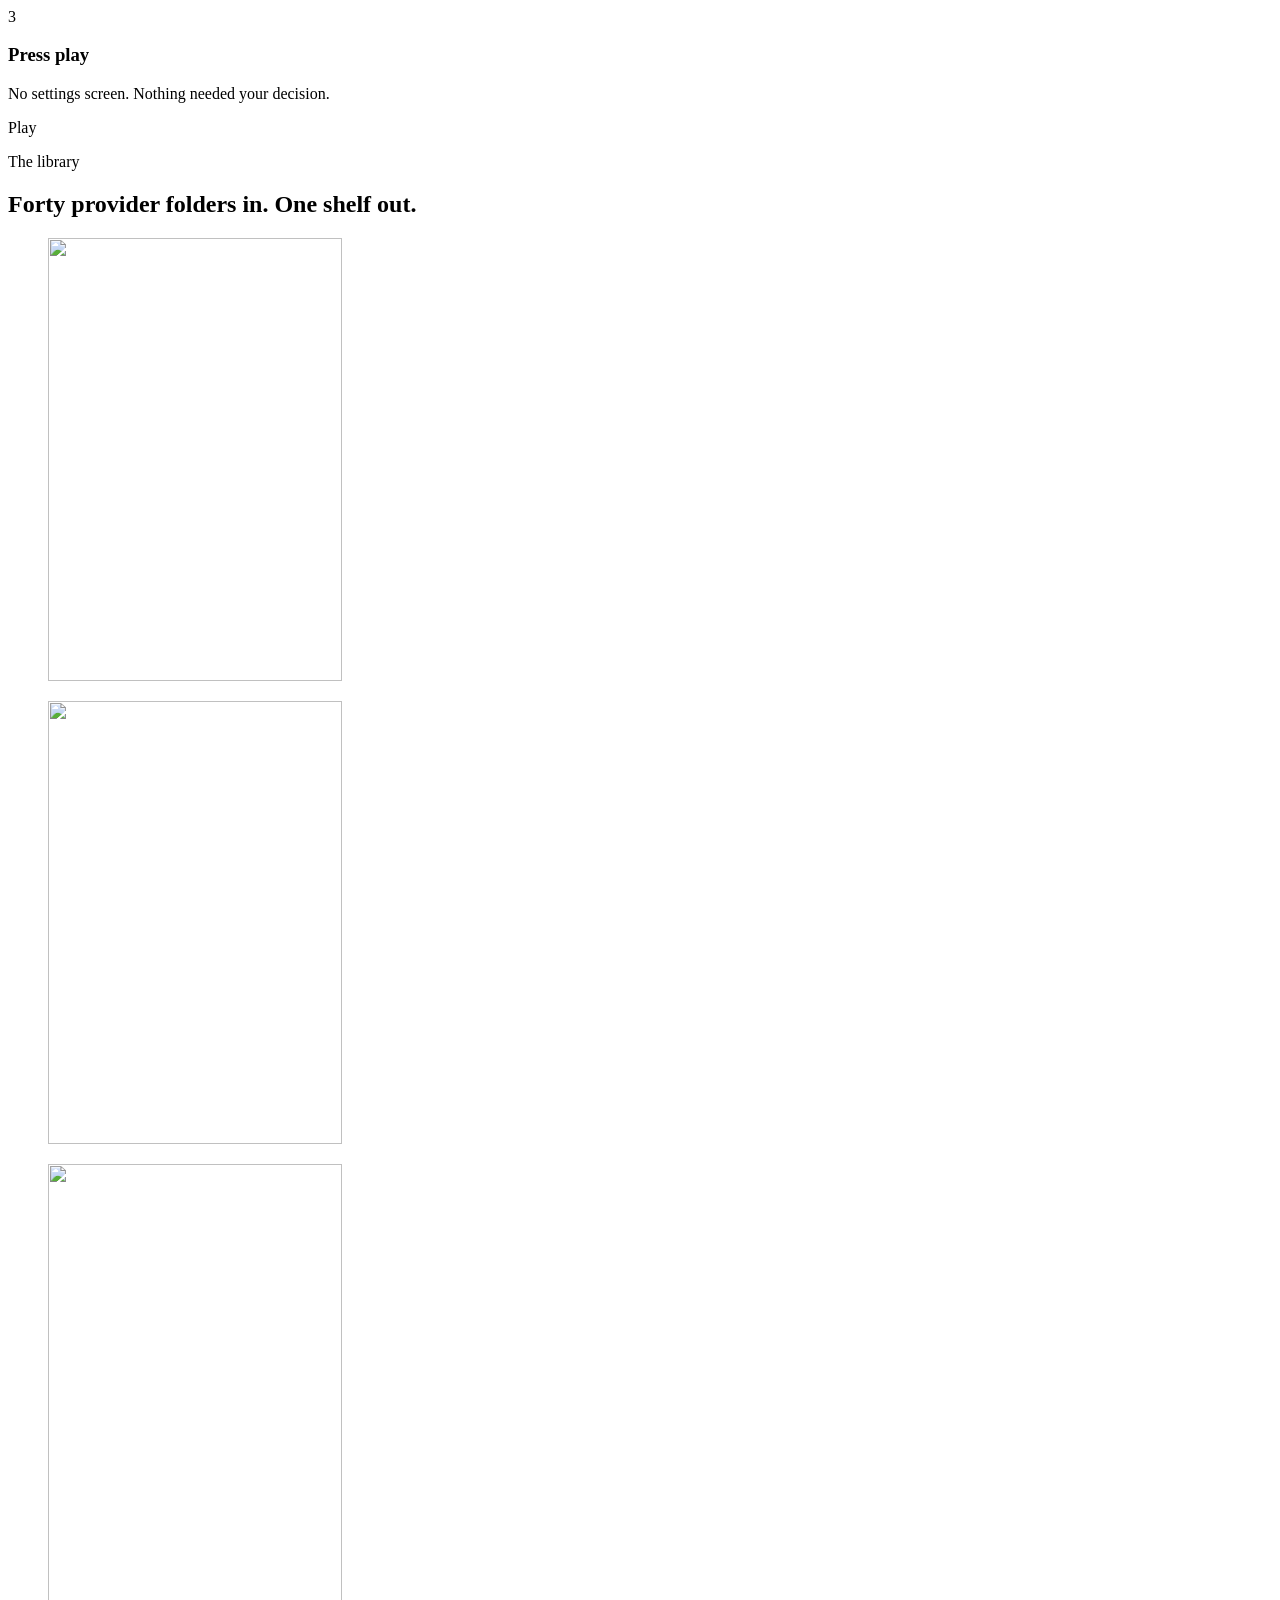
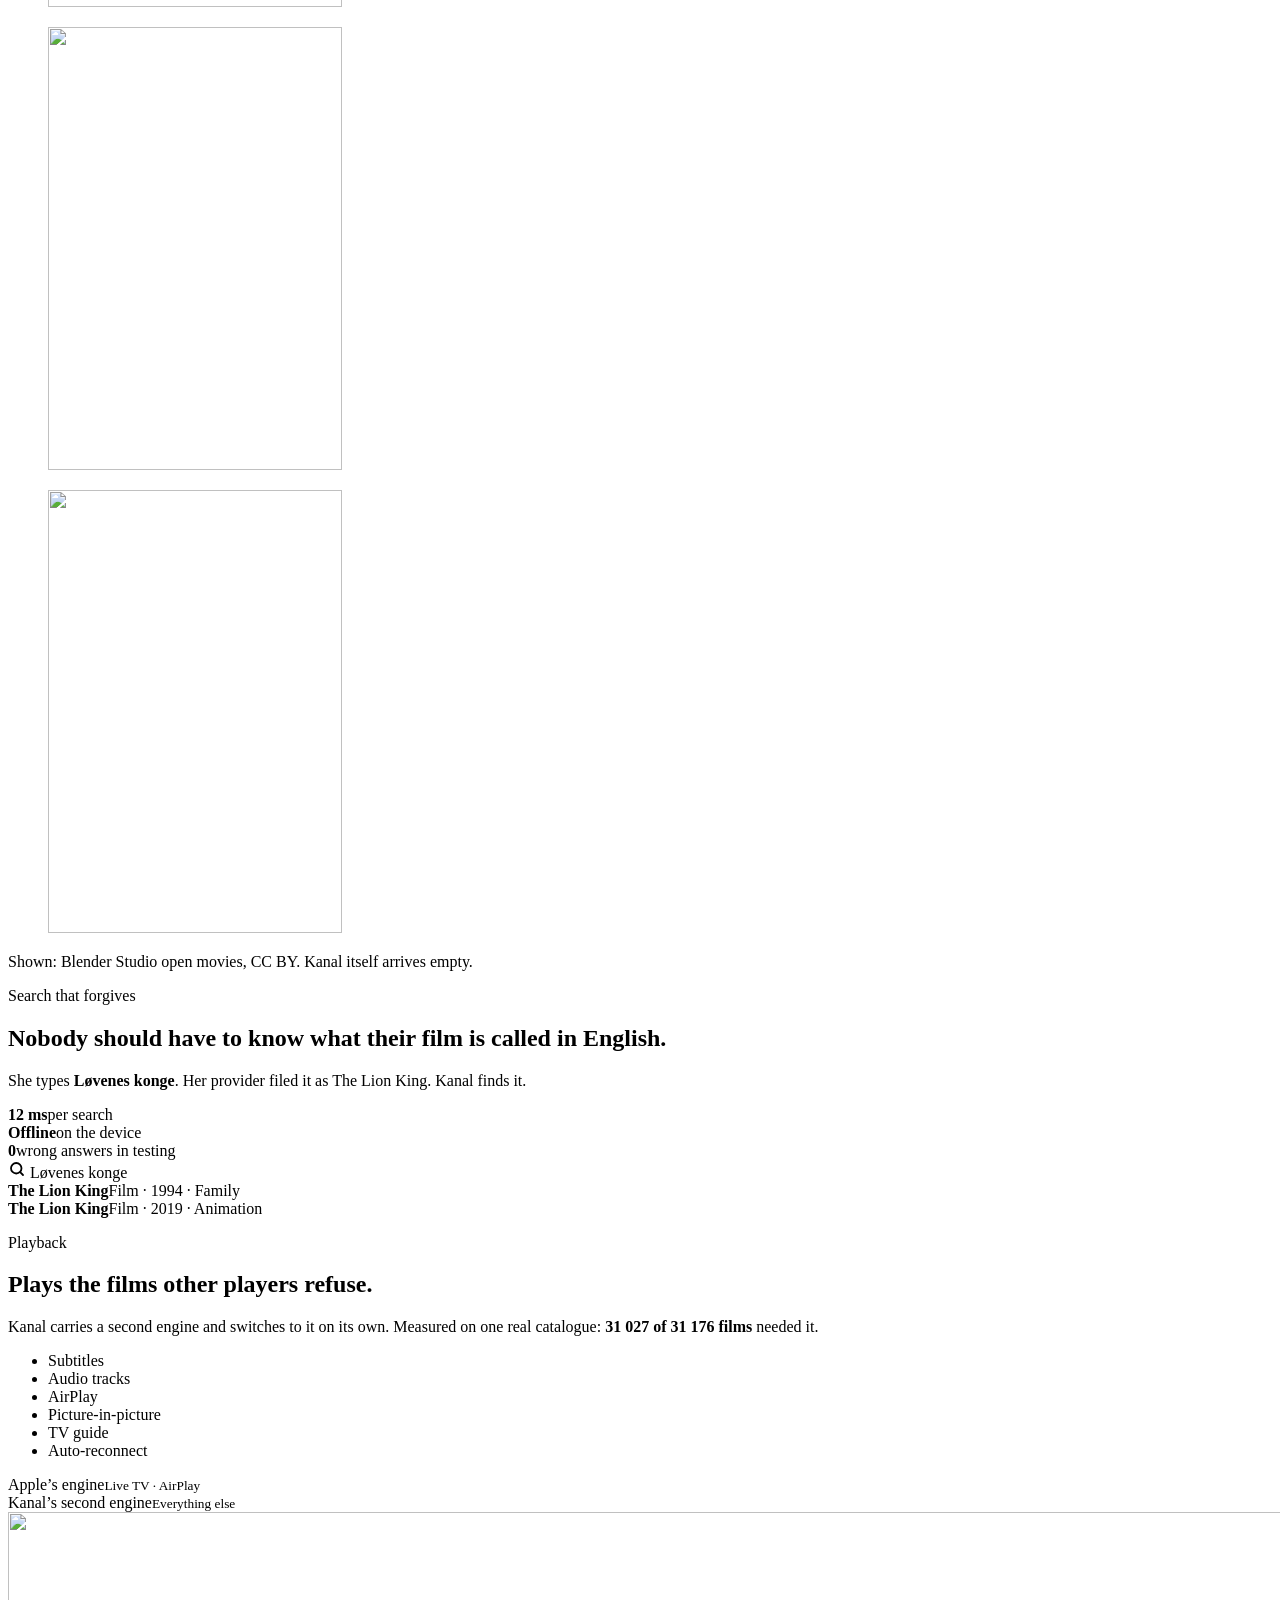
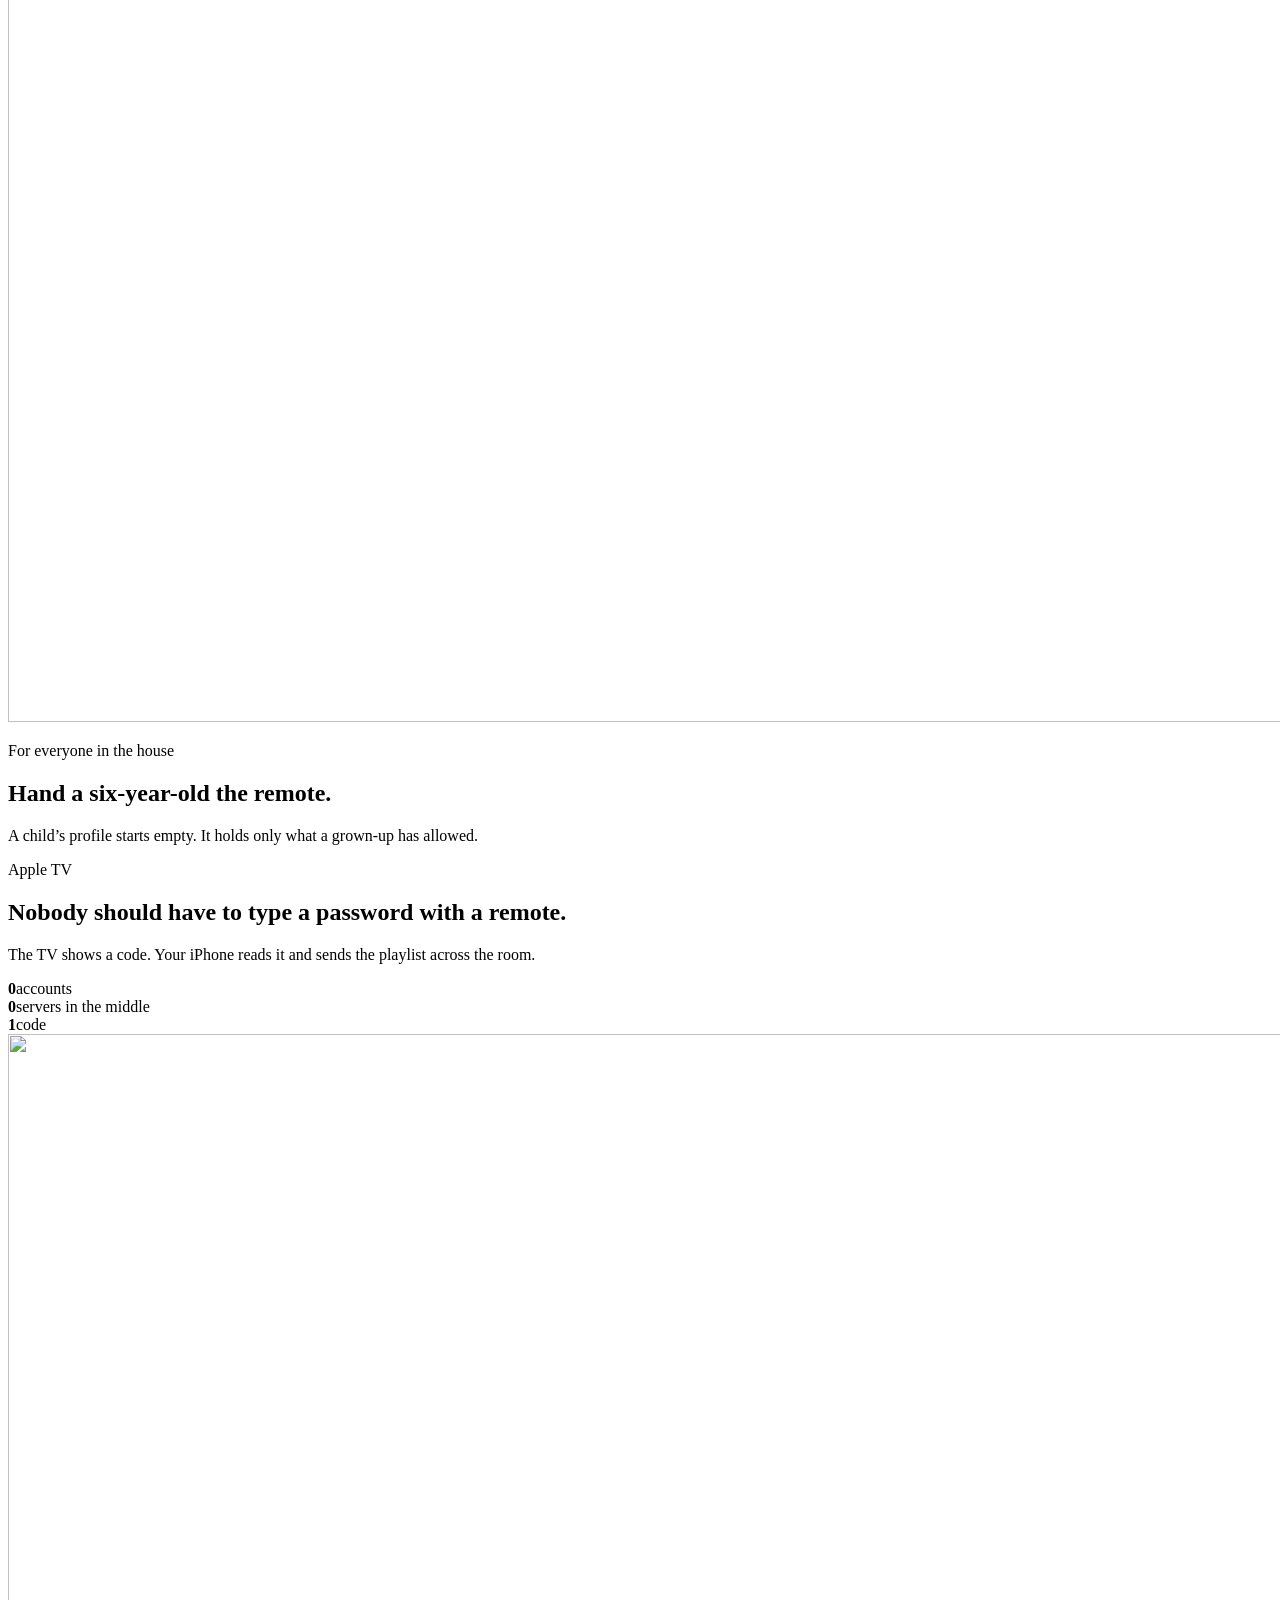
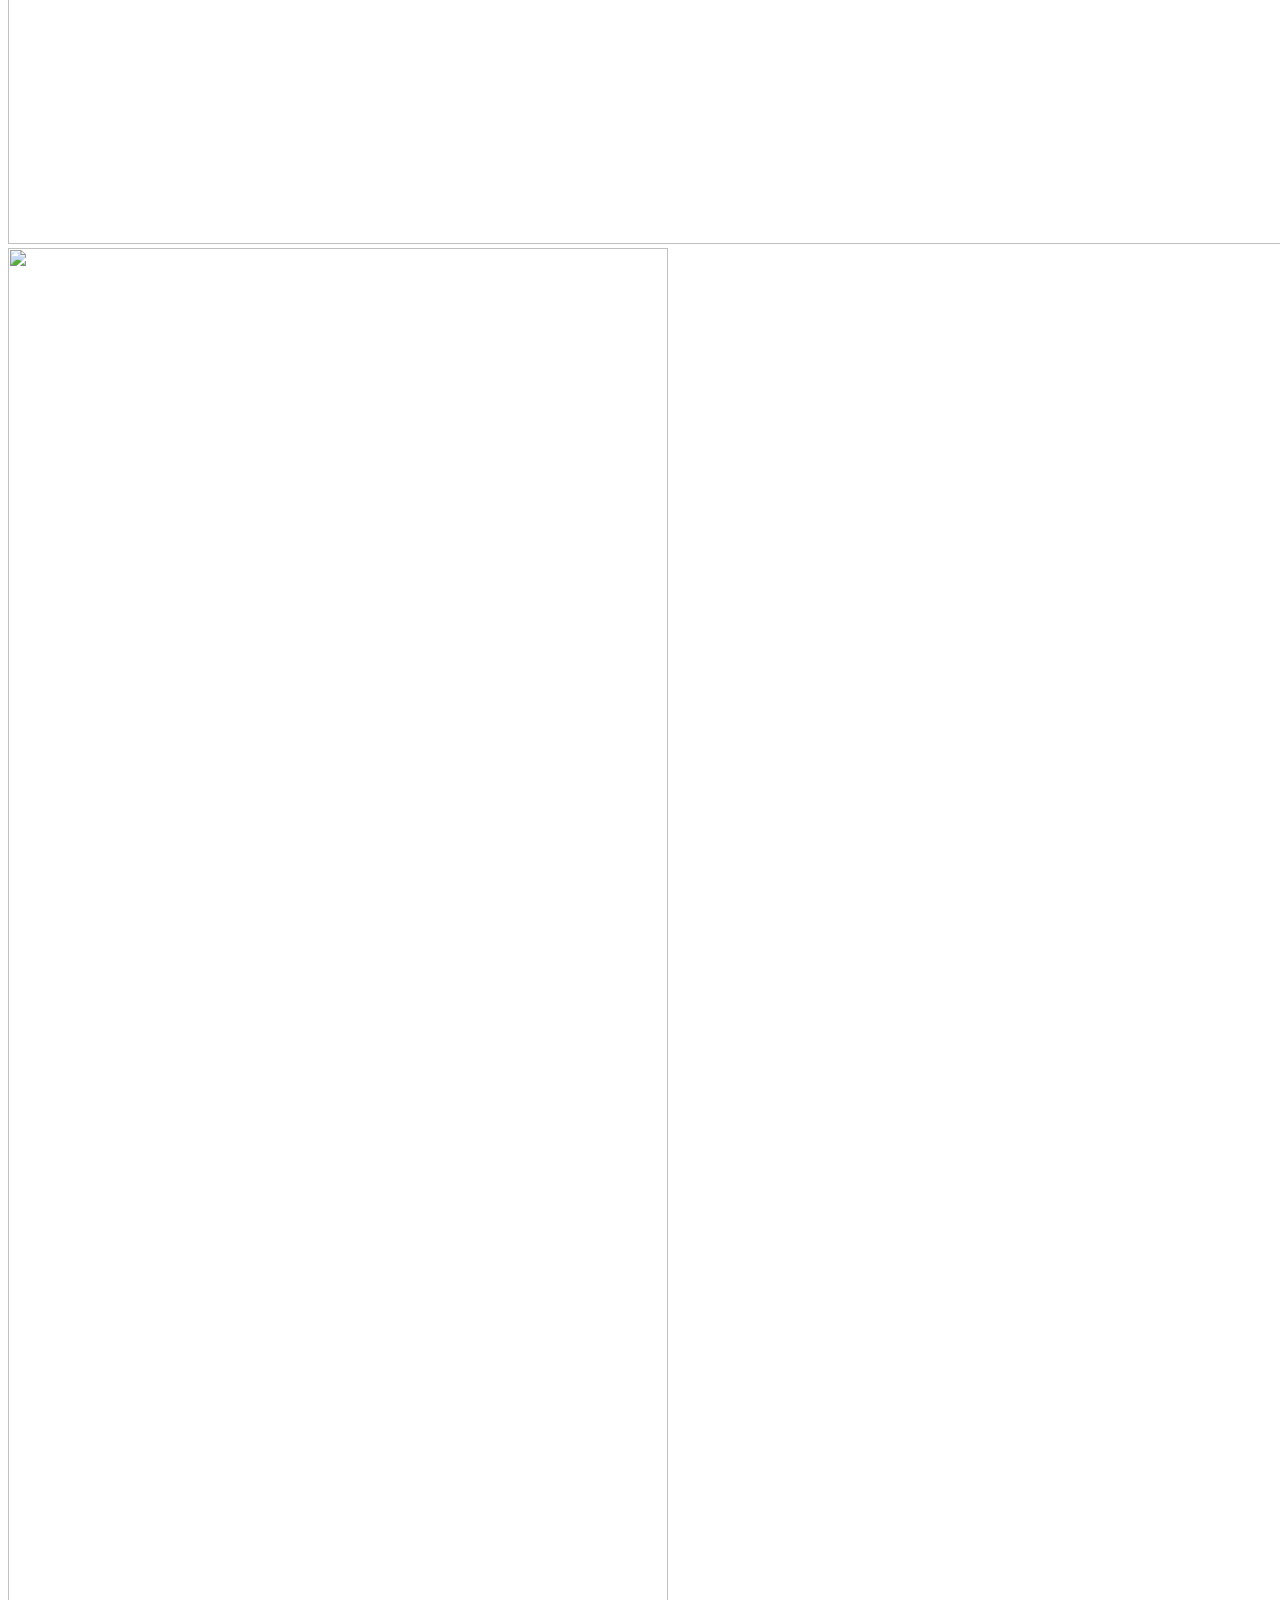
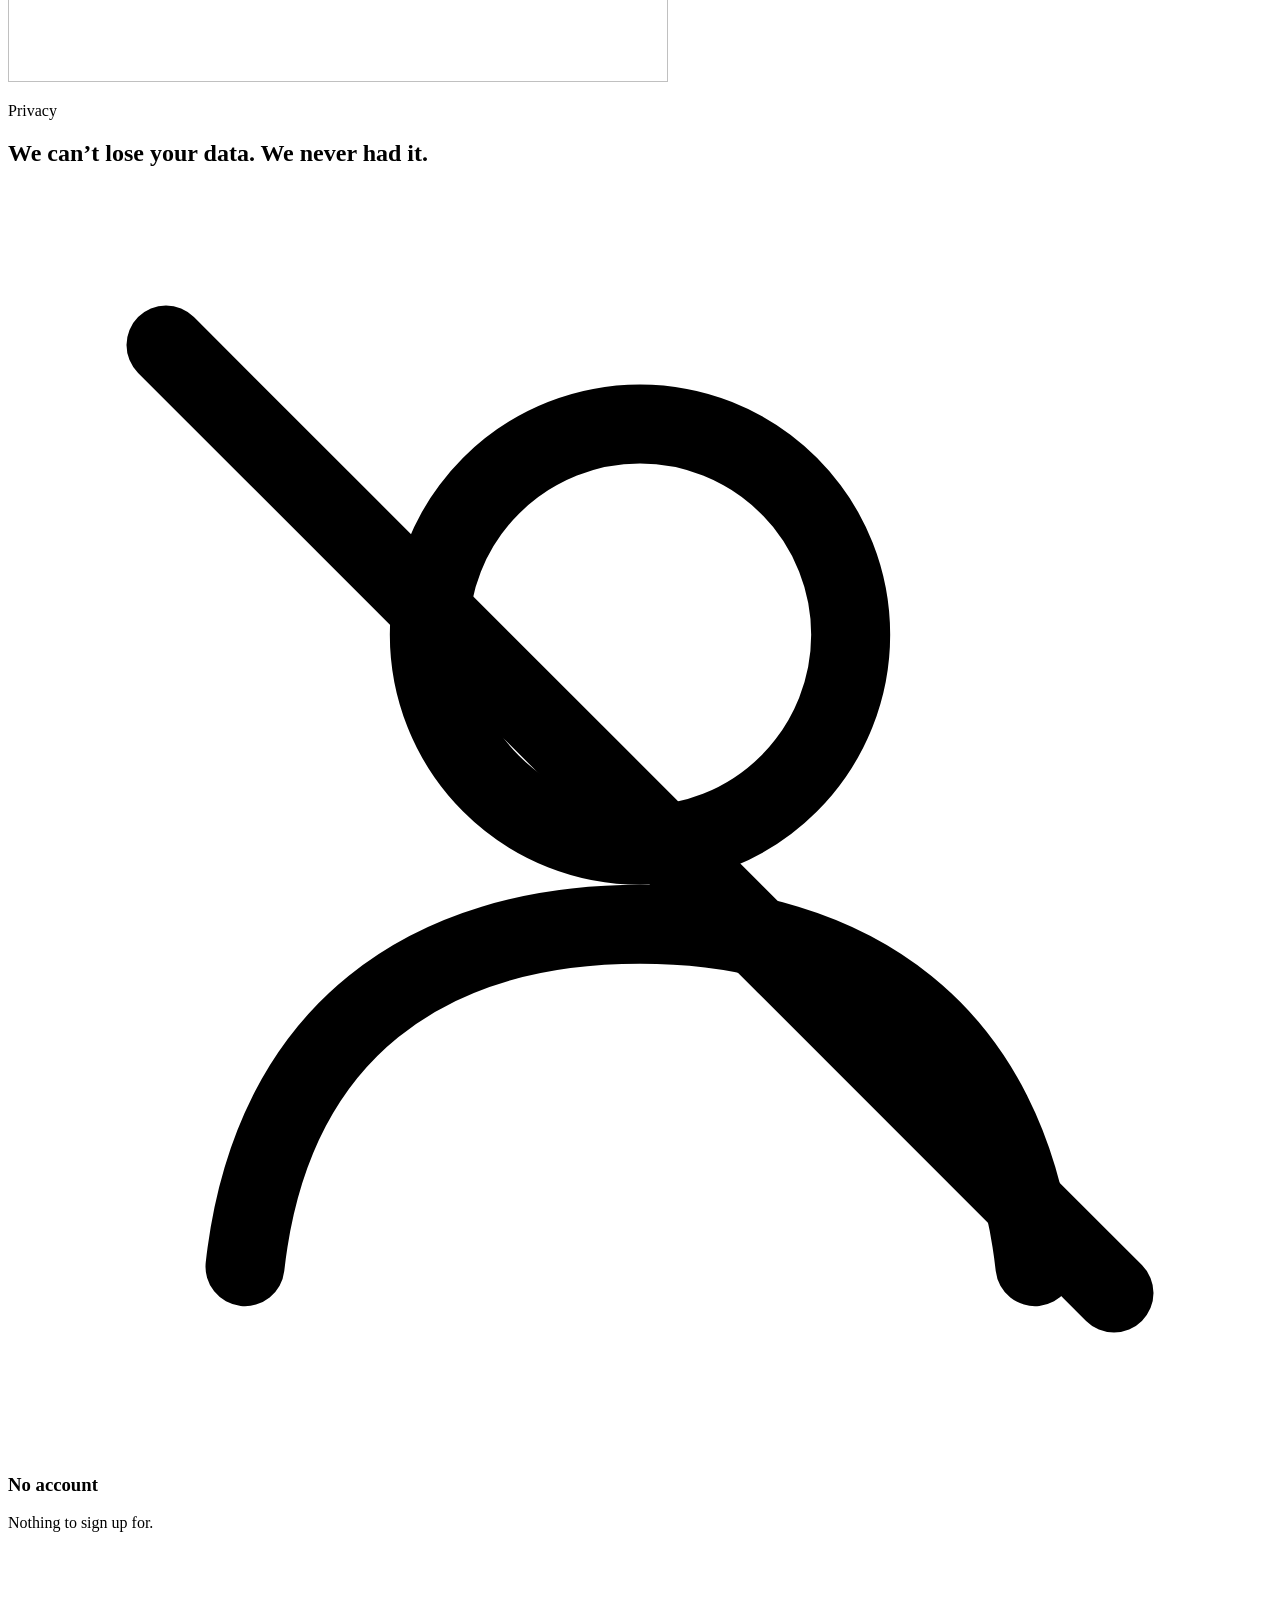
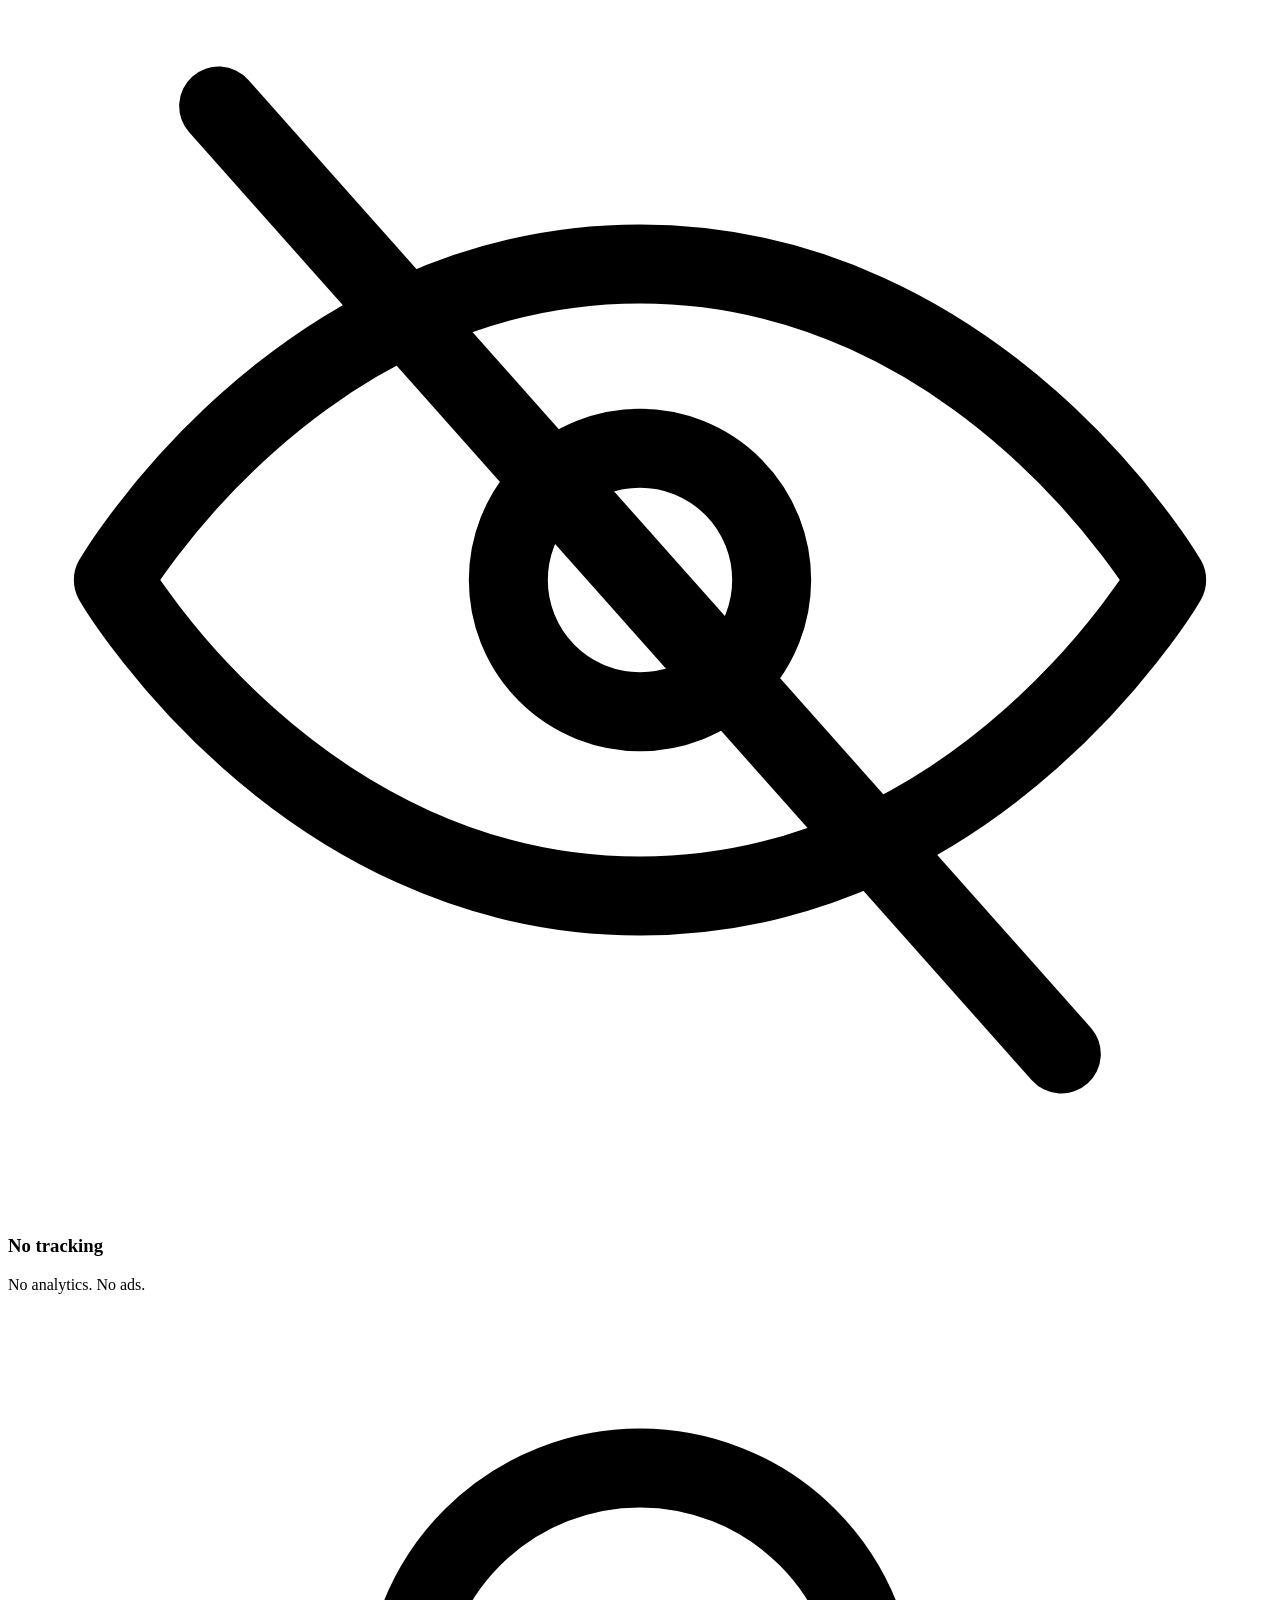
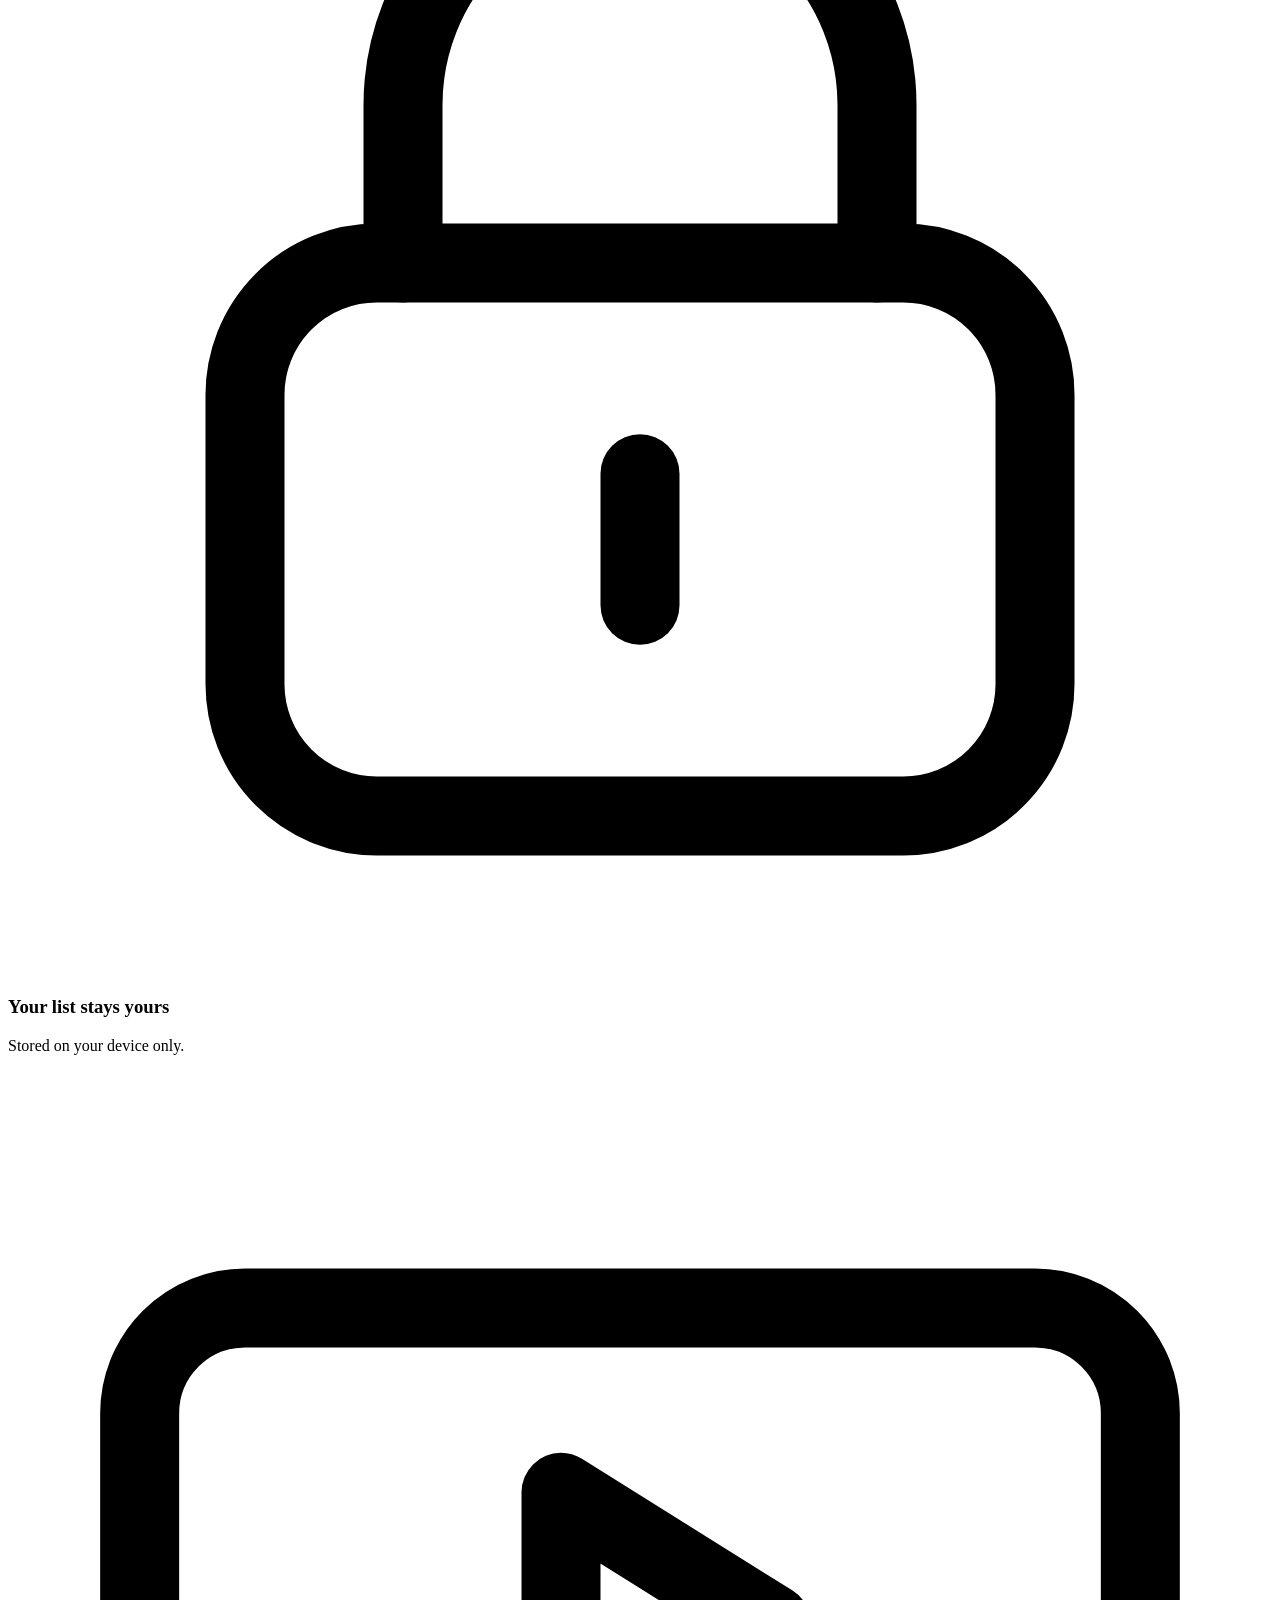
==== commit cecd8a19: "Front page: fix the hero's last beat, cut the copy, add drawn illustrations The iPhone no longer sit" ====
--- a/Site/index.html
+++ b/Site/index.html
@@ -24,9 +24,9 @@
 <link rel="apple-touch-icon" href="/assets/apple-touch-icon.png">
 <link rel="manifest" href="/site.webmanifest">
 <link rel="stylesheet" href="/assets/styles.css">
-<link rel="stylesheet" href="/assets/home.css?v=20261126b">
+<link rel="stylesheet" href="/assets/home.css?v=20261126d">
 <link rel="preload" as="image" href="/assets/shots/tv-home.webp" type="image/webp">
-<script src="/assets/home.js?v=20261126b" defer></script>
+<script src="/assets/home.js?v=20261126d" defer></script>
 
 <script type="application/ld+json">
 {
@@ -110,7 +110,7 @@
       <div class="hero-copy shell">
         <p class="eyebrow">iPhone · iPad · Apple TV</p>
         <h1 class="display">Set it up once.<br>Never explain it <span class="accent-text">again</span>.</h1>
-        <p class="lede">An IPTV player the rest of the house can use without you in the room. One field to set up. No settings to get wrong.</p>
+        <p class="lede">The IPTV player the rest of the house can use without you in the room.</p>
         <div class="actions hero-actions">
           <a class="btn btn-primary" href="#get">Get Kanal</a>
           <a class="btn btn-quiet" href="#setup">See how it works</a>
@@ -124,18 +124,17 @@
           <div class="glow">
             <img src="/assets/shots/tv-home-glow.webp" alt="">
             <img src="/assets/shots/tv-details-glow.webp" alt="">
-            <img src="/assets/shots/tv-player-glow.webp" alt="">
+            <img src="/assets/shots/tv-play-glow.webp" alt="">
           </div>
           <div class="panel">
             <img src="/assets/shots/tv-home.webp" alt="" width="1440" height="810">
             <img src="/assets/shots/tv-details.webp" alt="" width="1440" height="810" loading="lazy">
-            <img src="/assets/shots/tv-player.webp" alt="" width="1440" height="810" loading="lazy">
+            <img src="/assets/shots/tv-play.webp" alt="" width="1440" height="810" loading="lazy">
             <span class="sheen"></span>
           </div>
         </div>
         <div class="console">
           <span class="atv"></span>
-          <span class="remote"></span>
         </div>
         <div class="handset">
           <div class="phone"><span class="island"></span><img src="/assets/shots/phone-details.webp" alt="" width="660" height="1434" loading="lazy"></div>
@@ -146,7 +145,7 @@
         <li><b>This is the whole home screen.</b> <span>Live TV, films and series, already told apart.</span></li>
         <li><b>Every title gets a face.</b> <span>Poster, year and story, found without being asked.</span></li>
         <li><b>Then it plays.</b> <span>Including the films other players refuse.</span></li>
-        <li><b>And it is in your pocket too.</b> <span>One app, one design, on iPhone, iPad and Apple TV.</span></li>
+        <li><b>And it is in your pocket too.</b> <span>iPhone, iPad and Apple TV.</span></li>
       </ol>
 
       <p class="scroll-cue" aria-hidden="true"><span></span>Scroll</p>
@@ -161,31 +160,28 @@
       <div class="section-head">
         <p class="eyebrow">Setup, in full</p>
         <h2 class="display">Three steps. There is no step four.</h2>
-        <p class="lede">Every other player opens by asking what an M3U is, where your EPG lives, and which of your forty provider folders hold the films. Kanal doesn’t ask you. It looks.</p>
       </div>
 
       <div class="deck">
         <div class="rise" data-v><article class="card glass tilt">
           <span class="num">1</span>
           <h3>Paste the link</h3>
-          <p>M3U, M3U8 or an Xtream login. One field takes all three, because working out which one you were given is the app’s job, not yours.</p>
+          <p>M3U or Xtream. One field takes both.</p>
           <div class="mini-field" aria-hidden="true">https://provider.example/get.php?user…</div>
         </article></div>
         <div class="rise" data-v><article class="card glass tilt">
           <span class="num">2</span>
           <h3>Kanal sorts it out</h3>
-          <p>Live channels, films and series told apart. Duplicates folded. Categories named in your language. The programme guide found without being asked for.</p>
+          <p>Live TV, films, series and the guide.</p>
           <ul class="mini-rows" aria-hidden="true"><li><i class="dot live"></i>657 channels</li><li><i class="dot"></i>31 532 films</li><li><i class="dot"></i>Series, by season</li></ul>
         </article></div>
         <div class="rise" data-v><article class="card glass tilt">
           <span class="num">3</span>
           <h3>Press play</h3>
-          <p>There is no settings screen to visit afterwards. Nothing in it needed your decision, so it isn’t there.</p>
+          <p>No settings screen. Nothing needed your decision.</p>
           <div class="mini-play" aria-hidden="true">Play</div>
         </article></div>
       </div>
-
-      <p class="closer display">The whole setup fits in a sentence you can say down the phone: paste the link your provider sent you.</p>
     </div>
   </section>
 
@@ -194,7 +190,6 @@
     <div class="shell section-head center">
       <p class="eyebrow">The library</p>
       <h2 class="display">Forty provider folders in. One shelf out.</h2>
-      <p class="lede">Names cleaned up, duplicates folded, posters found. It looks like something you chose, not something you were sent.</p>
     </div>
     <div class="flow" data-v role="img" aria-label="Film posters from the demo library, arranged on a curved shelf: Coffee Run, Spring, Hero, Agent 327 and Cosmos Laundromat.">
       <div class="ring">
@@ -214,31 +209,26 @@
       <div>
         <p class="eyebrow">Search that forgives</p>
         <h2 class="display">Nobody should have to know what their film is called in English.</h2>
-        <div class="prose stack">
-          <p>Her provider filed it as <strong>The Lion King</strong>. She types <strong>Løvenes konge</strong>, because that is what it is called where she lives. Kanal finds it.</p>
-          <p>Every search runs against your own library first — offline, on the device, instant. Only when that comes up short does Kanal ask what the words <em>mean</em> and look again under every other name the film carries.</p>
-          <p>And it never guesses. A near-enough match is refused rather than offered, because being sent to the wrong film with no explanation is worse than being told nothing was found.</p>
-        </div>
+        <p class="lede">She types <strong>Løvenes konge</strong>. Her provider filed it as The Lion King. Kanal finds it.</p>
         <div class="figures">
-          <div class="figure"><b>12 ms</b><span>per search, measured on a 50 000-entry library</span></div>
-          <div class="figure"><b>Offline</b><span>the common case never touches the network</span></div>
-          <div class="figure"><b>0</b><span>wrong answers in testing — misses, never mistakes</span></div>
-        </div>
-      </div>
-
-      <div class="rise" data-v><div class="card glass tilt search-demo" data-seen>
+          <div class="figure"><b>12 ms</b><span>per search</span></div>
+          <div class="figure"><b>Offline</b><span>on the device</span></div>
+          <div class="figure"><b>0</b><span>wrong answers in testing</span></div>
+        </div>
+      </div>
+
+      <div class="rise" data-v><div class="card glass tilt search-demo" data-seen aria-hidden="true">
         <div class="search-field">
-          <svg width="18" height="18" viewBox="0 0 24 24" fill="none" stroke="currentColor" stroke-width="2.4" stroke-linecap="round" aria-hidden="true"><circle cx="11" cy="11" r="7"/><path d="m20 20-3.5-3.5"/></svg>
+          <svg width="18" height="18" viewBox="0 0 24 24" fill="none" stroke="currentColor" stroke-width="2.4" stroke-linecap="round"><circle cx="11" cy="11" r="7"/><path d="m20 20-3.5-3.5"/></svg>
           <span class="typed">Løvenes konge</span>
         </div>
-        <p class="arrow-note">Nothing under that name in your library — so Kanal asks what it means.</p>
         <div class="result">
-          <span class="poster" aria-hidden="true"></span>
-          <span class="meta"><b>The Lion King</b><span>Film · 1994 · Films › Family</span></span>
+          <span class="poster"></span>
+          <span class="meta"><b>The Lion King</b><span>Film · 1994 · Family</span></span>
         </div>
         <div class="result">
-          <span class="poster" aria-hidden="true"></span>
-          <span class="meta"><b>The Lion King</b><span>Film · 2019 · Films › Animation</span></span>
+          <span class="poster"></span>
+          <span class="meta"><b>The Lion King</b><span>Film · 2019 · Animation</span></span>
         </div>
       </div></div>
     </div>
@@ -249,27 +239,17 @@
     <div class="shell split reverse">
       <div>
         <p class="eyebrow">Playback</p>
-        <h2 class="display">When a film won’t play, it usually isn’t your provider’s fault.</h2>
-        <div class="prose stack">
-          <p>It is the player. Panels serve films and episodes as Matroska, and the engine built into iPhone and Apple TV cannot open it — which is exactly why live TV works and the films don’t. Measured against one real provider’s catalogue: <strong>31 027 of 31 176 films</strong>.</p>
-          <p>Kanal carries a second engine and moves across mid-open. Both wear the same controls, so you never find out which one you are watching.</p>
-          <p>Apple’s engine stays in charge wherever it is better — live TV, AirPlay, picture-in-picture, and the system’s own subtitle and audio menus.</p>
-        </div>
+        <h2 class="display">Plays the films other players refuse.</h2>
+        <p class="lede">Kanal carries a second engine and switches to it on its own. Measured on one real catalogue: <strong>31 027 of 31 176 films</strong> needed it.</p>
+        <ul class="chips">
+          <li>Subtitles</li><li>Audio tracks</li><li>AirPlay</li><li>Picture-in-picture</li><li>TV guide</li><li>Auto-reconnect</li>
+        </ul>
       </div>
       <div class="engines" data-v aria-hidden="true">
-        <div class="plate back"><span>Apple’s engine</span><small>Live TV · AirPlay · Picture-in-picture</small></div>
-        <div class="plate front"><span>Kanal’s second engine</span><small>Matroska and the rest</small></div>
-        <div class="plate screen"><img src="/assets/shots/tv-player.webp" alt="" width="1440" height="810" loading="lazy"></div>
-      </div>
-    </div>
-    <div class="shell">
-      <ul class="ticks ticks-row">
-        <li>Live TV, films and series, on the same remote</li>
-        <li>Subtitles and audio tracks, including the ones your provider buried</li>
-        <li>AirPlay and picture-in-picture</li>
-        <li>Reconnects on its own when a stream drops</li>
-        <li>A real TV guide: channels down, hours across, both pinned where you left them</li>
-      </ul>
+        <div class="plate back"><span>Apple’s engine</span><small>Live TV · AirPlay</small></div>
+        <div class="plate front"><span>Kanal’s second engine</span><small>Everything else</small></div>
+        <div class="plate screen"><img src="/assets/shots/tv-play.webp" alt="" width="1440" height="810" loading="lazy"></div>
+      </div>
     </div>
   </section>
 
@@ -281,18 +261,11 @@
           <div>
             <p class="eyebrow">For everyone in the house</p>
             <h2 class="display">Hand a six-year-old the remote.</h2>
-            <div class="prose stack">
-              <p>An IPTV catalogue is hundreds of thousands of rows, almost none of them rated, with an adult section three taps from the front page. So a child’s profile in Kanal starts empty, and fills up only with what a grown-up has allowed.</p>
-              <p>Live TV is the clearest case of all. A channel carries no age limit, because what it shows changes every hour — so a child gets the channels you picked, and no others.</p>
-            </div>
+            <p class="lede">A child’s profile starts empty. It holds only what a grown-up has allowed.</p>
           </div>
-          <div>
-            <ul class="ticks">
-              <li>Allow a whole section, a rating, or a single title by name</li>
-              <li>Your decisions survive your provider reissuing its links</li>
-              <li>Nothing outside the allowance can be reached — not by search, not by a link, not by resuming what was last watched</li>
-              <li>Profiles switch in one tap, and the grown-up profile is untouched</li>
-            </ul>
+          <div class="kids" data-v role="img" aria-label="A grid of titles: three are allowed and lit, the rest are locked.">
+            <i class="ok"></i><i></i><i></i><i class="ok"></i>
+            <i></i><i class="ok"></i><i></i><i></i>
           </div>
         </div>
       </div></div>
@@ -305,14 +278,11 @@
       <div>
         <p class="eyebrow">Apple TV</p>
         <h2 class="display">Nobody should have to type a password with a remote.</h2>
-        <div class="prose stack">
-          <p>Your Apple TV shows a code. Your iPhone reads it and sends the playlist straight across the room over your own network — encrypted, and only for as long as that screen is open.</p>
-          <p>No account, no sign-in, no server in the middle. Your provider details never leave the house.</p>
-        </div>
+        <p class="lede">The TV shows a code. Your iPhone reads it and sends the playlist across the room.</p>
         <div class="figures">
-          <div class="figure"><b>0</b><span>accounts to create</span></div>
-          <div class="figure"><b>0</b><span>servers your details pass through</span></div>
-          <div class="figure"><b>1</b><span>code, and then you are watching</span></div>
+          <div class="figure"><b>0</b><span>accounts</span></div>
+          <div class="figure"><b>0</b><span>servers in the middle</span></div>
+          <div class="figure"><b>1</b><span>code</span></div>
         </div>
       </div>
       <div class="duo" data-v role="img" aria-label="An iPhone in front of an Apple TV, both showing the same Kanal library.">
@@ -329,13 +299,12 @@
       <div class="section-head">
         <p class="eyebrow">Privacy</p>
         <h2 class="display">We can’t lose your data. We never had it.</h2>
-        <p class="lede">Kanal has no back end. There is nothing to breach, nothing to sell, and nothing for anyone to ask us to hand over.</p>
       </div>
       <div class="grid quad">
-        <div class="rise" data-v><article class="card glass tilt"><h3 class="eyebrow">No account</h3><p class="prose">Nothing to sign up for. Nothing to sign in to. Nothing to forget the password to.</p></article></div>
-        <div class="rise" data-v><article class="card glass tilt"><h3 class="eyebrow">No tracking</h3><p class="prose">No analytics, no advertising identifiers, no third-party scripts. Not in the app, and not on this website either.</p></article></div>
-        <div class="rise" data-v><article class="card glass tilt"><h3 class="eyebrow">Your list stays yours</h3><p class="prose">Provider credentials live on your device and are used for exactly one thing: talking to your provider.</p></article></div>
-        <div class="rise" data-v><article class="card glass tilt"><h3 class="eyebrow">What you watch</h3><p class="prose">Your viewing history stays on your devices, and in your own private iCloud if you sync them. Never with us.</p></article></div>
+        <div class="rise" data-v><article class="card glass tilt"><svg class="ico" viewBox="0 0 48 48" fill="none" stroke="currentColor" stroke-width="3" stroke-linecap="round" stroke-linejoin="round" aria-hidden="true"><circle cx="24" cy="17" r="8"/><path d="M9 41c1-9 7-13 15-13s14 4 15 13"/><path d="M6 6l36 36"/></svg><h3>No account</h3><p>Nothing to sign up for.</p></article></div>
+        <div class="rise" data-v><article class="card glass tilt"><svg class="ico" viewBox="0 0 48 48" fill="none" stroke="currentColor" stroke-width="3" stroke-linecap="round" stroke-linejoin="round" aria-hidden="true"><path d="M4 24s7-12 20-12 20 12 20 12-7 12-20 12S4 24 4 24z"/><circle cx="24" cy="24" r="5"/><path d="M8 6l32 36"/></svg><h3>No tracking</h3><p>No analytics. No ads.</p></article></div>
+        <div class="rise" data-v><article class="card glass tilt"><svg class="ico" viewBox="0 0 48 48" fill="none" stroke="currentColor" stroke-width="3" stroke-linecap="round" stroke-linejoin="round" aria-hidden="true"><rect x="9" y="21" width="30" height="21" rx="5"/><path d="M15 21v-6a9 9 0 0118 0v6"/><path d="M24 29v5"/></svg><h3>Your list stays yours</h3><p>Stored on your device only.</p></article></div>
+        <div class="rise" data-v><article class="card glass tilt"><svg class="ico" viewBox="0 0 48 48" fill="none" stroke="currentColor" stroke-width="3" stroke-linecap="round" stroke-linejoin="round" aria-hidden="true"><rect x="5" y="9" width="38" height="24" rx="4"/><path d="M17 41h14M24 33v8"/><path d="M21 16l8 5-8 5z"/></svg><h3>What you watch</h3><p>Never leaves your devices.</p></article></div>
       </div>
     </div>
   </section>
@@ -353,6 +322,14 @@
           <p>No. Kanal arrives empty. It ships no channels, hosts nothing, resells nothing and has no catalogue of its own. It plays a subscription you already pay for, the way a music player plays files you already own.</p>
         </details>
         <details>
+          <summary>How does search find a film under another name?</summary>
+          <p>Every search runs against your own library first — offline, on the device, in about 12 ms on a 50 000-entry library. Only when that comes up short does Kanal ask what the words mean and look again under every other name the film carries. It never guesses: a near-enough match is refused rather than offered.</p>
+        </details>
+        <details>
+          <summary>How do child profiles work?</summary>
+          <p>A child’s profile starts empty and fills up only with what a grown-up has allowed: a whole section, a rating, or a single title or channel by name. Nothing outside the allowance can be reached — not by search, not by a link, not by resuming what was last watched — and your decisions survive your provider reissuing its links.</p>
+        </details>
+        <details>
           <summary>Is using Kanal legal?</summary>
           <p>The player is. What you point it at is your responsibility: you need the right to watch whatever you add. Kanal has no way of knowing what a given link contains, and takes no part in supplying it.</p>
         </details>
@@ -389,8 +366,7 @@
     <div class="shell cta">
       <img class="finale-icon" src="/assets/icon-192.png" alt="" width="96" height="96" loading="lazy">
       <p class="eyebrow">Coming to the App Store</p>
-      <h2 class="display">You already pay for the television. Kanal is the part that makes it watchable.</h2>
-      <p class="lede">We are in the last stretch before release. Ask to be told the day it lands — that is the only thing you will ever be sent.</p>
+      <h2 class="display">Kanal is the part that makes it watchable.</h2>
       <div class="actions">
         <a class="btn btn-primary" href="mailto:hello@kanalplayer.com?subject=Tell%20me%20when%20Kanal%20is%20out">Tell me when it&rsquo;s out</a>
         <a class="btn btn-quiet" href="/support.html">Support</a>
